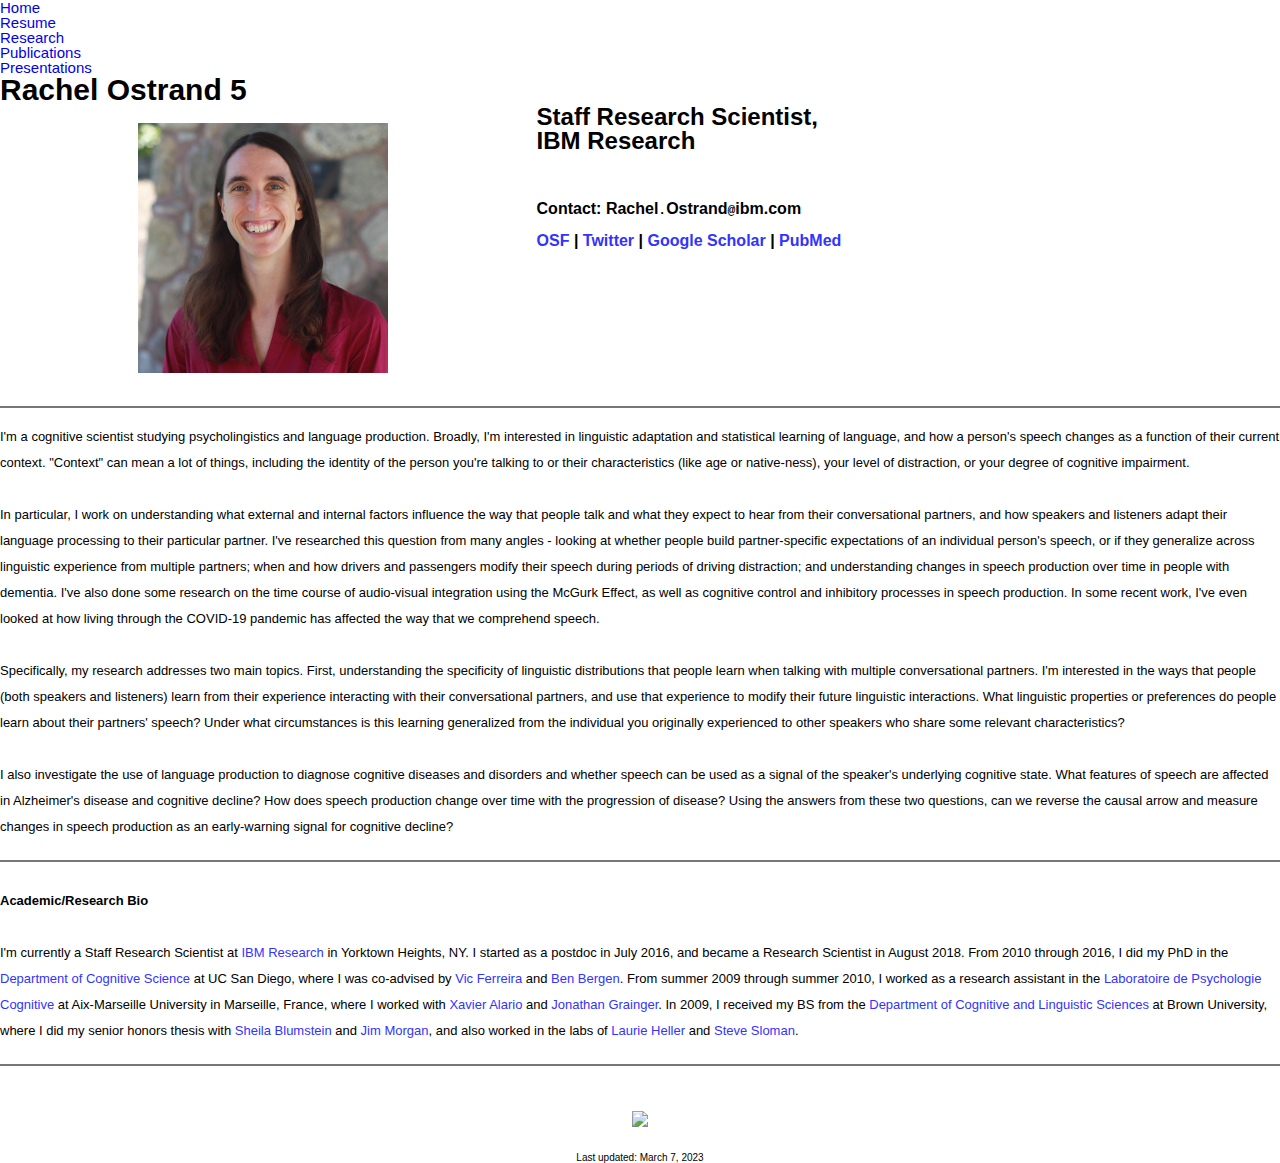
==== index.html @ 6a072cba "Add files via upload" ====
<!DOCTYPE html PUBLIC "-//W3C//DTD XHTML 1.0 Transitional//EN"
    "http://www.w3.org/TR/xhtml1/DTD/xhtml1-transitional.dtd">

<html lang="en" xmlns="http://www.w3.org/1999/xhtml">

  <head>
<meta http-equiv="X-UA-Compatible" content="IE=EmulateIE7"/>

    <title> Rachel Ostrand - Home</title>

    <meta http-equiv="Content-Type" content="text/html; charset=utf-8" />
    <!--[if lt IE 7.]><script defer type="text/javascript" src="/files/theme/pngfix.js"></script><![endif]-->

  <meta name="keywords" content="Rachel Ostrand, ucsd, ibm, ostrand, cognitive science, psycholinguistics, language processing, speech production, language, partner-specific adaptation, speaker adaptation, entrainment, alignment" />

 

<script type='text/javascript'>var STATIC_BASE = 'https://cdn1.weebly.com/';</script><script type='text/javascript' src='https://ajax.googleapis.com/ajax/libs/prototype/1.6.1/prototype.js' ></script>
<script type='text/javascript' src='https://cdn1.weebly.com/weebly/images/common/effects-1.8.2.js' ></script>
<script type='text/javascript' src='https://cdn1.weebly.com/weebly/images/common/weebly.js' ></script>
<script type='text/javascript' src='https://cdn1.weebly.com/weebly/images/common/lightbox202.js?8' ></script>
<script type='text/javascript' src='https://cdn1.weebly.com/weebly/libraries/flyout_menus.js?11'></script>
<script type='text/javascript'>var DISABLE_NAV_MORE=1;function initFlyouts(){initPublishedFlyoutMenus([],'214724062316857364','<span class=\'weebly-nav-handle weebly-nav-more\'><li><a href=\"#\">more...</a></li></span>','')}if (Prototype.Browser.IE) window.onload=initFlyouts; else document.observe('dom:loaded', initFlyouts);</script>


<link rel='stylesheet' href='http://cdn1.weebly.com/weebly/images/common/common.css?6' type='text/css' />
<link rel='stylesheet' type='text/css' href='main_style.css' title='weebly-theme-css' />
<style type='text/css'>
#weebly_page_content_container div.paragraph, #weebly_page_content_container p, #weebly_page_content_container .product-description, .blog-sidebar div.paragraph, .blog-sidebar p{}
#weebly_page_content_container h2, #weebly_page_content_container .product-title, .blog-sidebar h2{}
#weebly_site_title{font-size:38px !important;}
#weebly_page_content_container a:link, .blog-sidebar a:link{color:#3333FF !important;}
#weebly_page_content_container a:visited, .blog-sidebar a:visited{color:#3333FF !important;}
#weebly_page_content_container a:hover, .blog-sidebar a:hover{color:#990000 !important;}
</style>



<script type="text/javascript">

  var _gaq = _gaq || [];
  _gaq.push(['_setAccount', 'UA-27337603-1']);
  _gaq.push(['_trackPageview']);

  (function() {
    var ga = document.createElement('script'); ga.type = 'text/javascript'; ga.async = true;
    ga.src = ('https:' == document.location.protocol ? 'https://ssl' : 'http://www') + '.google-analytics.com/ga.js';
    var s = document.getElementsByTagName('script')[0]; s.parentNode.insertBefore(ga, s);
  })();

</script>


</head>
<body class="weeblypage-index" >



<!--                  navigation                  -->

<ul id="nav"><li id='pg214724062316857364'><a href="/~rostrand/index.html">Home</a></li>

<li id='pg522058838173370173'><a href="/~rostrand/RachelOstrand-Resume.pdf">Resume</a></li>

<li id="active"><a href="/~rostrand/research.html">Research</a></li>

<li><a href="/~rostrand/publications.html">Publications</a></li>

<li id='pg144715486253897019'><a href="/~rostrand/presentations.html">Presentations</a></li>
	
 </ul>



    <!--                  main title                  -->

    <h1 id="title"><span>Rachel Ostrand 5</span></h1>


    <!--                 beginning of actual page            -->


    <div id="wrapper">

      <div class="content">
		<!-- WEEBLY_START_CONTENT -->
<div id='weebly_page_content_container'>
<div >
<div id="278808898429599323-parent" class="weebly-splitpane-2" style="width: 100%;">

<div id="278808898429599323-lhs" class="column" style="width: 41.529%; float: left; overflow: visible; margin: 0; padding: 0;">
<div style="padding-right: 5px;" class="columnlistp">
<div >
<div style="text-align: center;">
<a><img src="Rachel.jpg" style="margin-top: 15px; margin-bottom: 10px; margin-left: 10px; margin-right: 10px; border-width:1px;padding:3px;" alt="Rachel" class="galleryImageBorder" /></a>
<div style="display: block; font-size: 90%; margin-top: -10px; margin-bottom: 10px;">
</div></div></div></div></div>

<div id="278808898429599323-rhs" class="column" style="width: 57.471%; left: 57.471%; float: left; overflow: visible; margin: 0; padding: 0;">
<div style="padding-left: 5px;" class="columnlistp">

<h2 style=" text-align: left; ">

Staff Research Scientist,<br>
IBM Research<br><br><br>

<font size="3">
Contact: Rachel<code>.</code>Ostrand<code>@</code>ibm.com
<br /><br />

<a href=https://osf.io/3zn8h/ target="_blank">OSF</a> | 
<a href=https://twitter.com/rachelostrand target="_blank">Twitter</a> | 
<a href=https://scholar.google.com/citations?hl=en&user=m9UYH2oAAAAJ&view_op=list_works&sortby=pubdate target="_blank">Google Scholar</a> | 
<a href=https://www.ncbi.nlm.nih.gov/myncbi/rachel.ostrand.1/bibliography/public/ target="_blank">PubMed</a>

<br />

</div>
</div>
</div>

<div style="clear: both; visibility: hidden; height: 0px; overflow: hidden;"></div></div>


<!-- GRAY LINE DIVIDER -->
<div ><div style="height: 20px; overflow: hidden; width: 100%;"></div>
<hr style="background-color:#777777; border:0pt none; color:#777777; height:1px; margin:0 auto; text-align: center; width:100%;"></hr>
<div style="height: 0px; overflow: hidden; width: 100%;"></div></div>
<div ><div style="height: 0px; overflow: hidden; width: 100%;"></div>
<hr style="background-color:#777777; border:0pt none; color:#777777; height:1px; margin:0 auto; text-align: center; width:100%;"></hr>
<div style="height: 0px; overflow: hidden; width: 100%;"></div></div>


<br />
<div  class="paragraph editable-text" style=" text-align: left; display: block; ">
<font size="2">
I'm a cognitive scientist studying psycholingistics and language production. Broadly, I'm interested in linguistic adaptation and statistical learning of language, and how a person's speech changes as a function of their current context. "Context" can mean a lot of things, including the identity of the person you're talking to or their characteristics (like age or native-ness), your level of distraction, or your degree of cognitive impairment.
<br /><br />

In particular, I work on understanding what external and internal factors influence the way that people talk and what they expect to hear from their conversational partners, and how speakers and listeners adapt their language processing to their particular partner. I've researched this question from many angles - looking at whether people build partner-specific expectations of an individual person's speech, or if they generalize across linguistic experience from multiple partners; when and how drivers and passengers modify their speech during periods of driving distraction; and understanding changes in speech production over time in people with dementia. I've also done some research on the time course of audio-visual integration using the McGurk Effect, as well as cognitive control and inhibitory processes in speech production. In some recent work, I've even looked at how living through the COVID-19 pandemic has affected the way that we comprehend speech.
<br /><br />

Specifically, my research addresses two main topics. First, understanding the specificity of linguistic distributions that people learn when talking with multiple conversational partners. I'm interested in the ways that people (both speakers and listeners) learn from their experience interacting with their conversational partners, and use that experience to modify their future linguistic interactions. What linguistic properties or preferences do people learn about their partners' speech? Under what circumstances is this learning generalized from the individual you originally experienced to other speakers who share some relevant characteristics?
<br /><br />

I also investigate the use of language production to diagnose cognitive diseases and disorders and whether speech can be used as a signal of the speaker's underlying cognitive state. What features of speech are affected in Alzheimer's disease and cognitive decline? How does speech production change over time with the progression of disease? Using the answers from these two questions, can we reverse the causal arrow and measure changes in speech production as an early-warning signal for cognitive decline?

<!-- GRAY LINE DIVIDER -->
<div ><div style="height: 20px; overflow: hidden; width: 100%;"></div>
<hr style="background-color:#777777; border:0pt none; color:#777777; height:1px; margin:0 auto; text-align: center; width:100%;"></hr>
<div style="height: 0px; overflow: hidden; width: 100%;"></div></div>
<div ><div style="height: 0px; overflow: hidden; width: 100%;"></div>
<hr style="background-color:#777777; border:0pt none; color:#777777; height:1px; margin:0 auto; text-align: center; width:100%;"></hr>
<div style="height: 0px; overflow: hidden; width: 100%;"></div></div>

</br>
<strong>Academic/Research Bio</strong>
</br></br>

I'm currently a Staff Research Scientist at <a href=https://www.research.ibm.com/>IBM Research</a> in Yorktown Heights, NY. I started as a postdoc in July 2016, and became a Research Scientist in August 2018. From 2010 through 2016, I did my PhD in the <a href=http://cogsci.ucsd.edu/>Department of Cognitive Science</a> at UC San Diego, where I was co-advised by <a href=https://psychology.ucsd.edu/people/profiles/vferreira.html>Vic Ferreira</a> and <a href=http://www.cogsci.ucsd.edu/~bkbergen/>Ben Bergen</a>. From summer 2009 through summer 2010, I worked as a research assistant in the <a href=https://lpc.univ-amu.fr/fr/>Laboratoire de Psychologie Cognitive</a> at Aix-Marseille University in Marseille, France, where I worked with <a href=https://lpc.univ-amu.fr/fr/profile/alario-francois-xavier>Xavier Alario</a> and <a href=https://sites.google.com/site/ijonathangrainger/home>Jonathan Grainger</a>. In 2009, I received my BS from the <a href=https://www.brown.edu/academics/cognitive-linguistic-psychological-sciences/>Department of Cognitive and Linguistic Sciences</a> at Brown University, where I did my senior honors thesis with <a href=https://vivo.brown.edu/display/sblumste>Sheila Blumstein</a> and <a href=https://vivo.brown.edu/display/jlmorgan>Jim Morgan</a>, and also worked in the labs of <a href=https://www.cmu.edu/dietrich/psychology/people/core-training-faculty/heller-laurie.html>Laurie Heller</a> and <a href=https://vivo.brown.edu/display/ssloman>Steve Sloman</a>.
</br>

<!-- GRAY LINE DIVIDER -->
<div ><div style="height: 20px; overflow: hidden; width: 100%;"></div>
<hr style="background-color:#777777; border:0pt none; color:#777777; height:1px; margin:0 auto; text-align: center; width:100%;"></hr>
<div style="height: 0px; overflow: hidden; width: 100%;"></div></div>
<div ><div style="height: 0px; overflow: hidden; width: 100%;"></div>
<hr style="background-color:#777777; border:0pt none; color:#777777; height:1px; margin:0 auto; text-align: center; width:100%;"></hr>
<div style="height: 0px; overflow: hidden; width: 100%;"></div></div>

</div>

<!-- 				flag counter			-->
<br />

<CENTER>

<a href="https://s07.flagcounter.com/more/inP" target="_blank"><img src="https://s07.flagcounter.com/count/inP/bg=000000/txt=FFFFFF/border=CCCCCC/columns=3/maxflags=24/viewers=0/labels=1/pageviews=1/"></a>

<br /><br /><br />
<font size="1">
Last updated: March 7, 2023

</CENTER>

</div>
</div>


<!--                  footer                  -->


<div id="footer">
<span><span>

<style type='text/css'> </style>

<script type='text/javascript'>
</script>

<script type='text/javascript'>
</script>
</span></span>
</div></div>
  
<script type="text/javascript">

  var _gaq = _gaq || [];
  _gaq.push(['_setAccount', 'UA-7870337-1']);
  _gaq.push(['_setDomainName', 'none']);
  _gaq.push(['_setAllowLinker', true]);
  _gaq.push(['_trackPageview']);

  (function() {
    var ga = document.createElement('script'); ga.type = 'text/javascript'; ga.async = true;
    ga.src = ('https:' == document.location.protocol ? 'https://ssl' : 'http://www') + '.google-analytics.com/ga.js';
    var s = document.getElementsByTagName('script')[0]; s.parentNode.insertBefore(ga, s);
  })();

</script>
</body>
</html>
---- main_style.css ----
/* Variables
------------------------------------------------------------------
  Define all variables for different theme palettes below.
  You can create as many variables as necessary to differentiate
  palettes, but each variable must be present for all palettes.
------------------------------------------------------------------
{
  Color: [
    {
      value: 'light',
      sample: '#ffffff',
      bg_color: '#ffffff',
      text_color: '#888888',
      accent_color: '#555555',
      border_color: '#e1e1e1',
      button_bg: '#888888',
      button_hover: '#cccccc',
      alt_button_bg: '#333333',
      alt_button_hover: '#555555'
    },
    {
      value: 'dark',
      sample: '#212121',
      bg_color: '#212121',
      text_color: '#b1b1b1',
      accent_color: '#ffffff',
      border_color:'#55555',
      button_bg: '#b1b1b1',
      button_hover: '#cccccc',
      alt_button_bg: '#f1f1f1',
      alt_button_hover: '#ffffff'
    }
  ]
}
------------------------------------------------------------------------------------------------------*/



/* Resets
------------------------------------------------------------------------------------------------------*/

ul, ol, li, h1, h2, h3, h4, h5, h6, pre, form, body, html, p, blockquote, fieldset, input, iframe, img {
	margin: 0;
	padding: 0;
  border:0;
}

a img {
	border: 0;
}

a {
  text-decoration: none;
}

body {
  -webkit-font-smoothing: antialiased;
  -moz-font-smoothing: antialiased;
  -o-font-smoothing: antialiased;
}

input:focus, select:focus, textarea:focus, button:focus {
  outline: none;
}

/* Fonts
------------------------------------------------------------------------------------------------------*/



/* General Structure
------------------------------------------------------------------------------------------------------*/

html {
  height: 100%;
}

body {
  width: 100%;
  background: $bg_color;
}

#wrapper,
#header,
#banner,
#main,
#footer {
  position: relative;
  width: 100%;
  overflow: hidden;
}

.container,
.wsite-footer {
  max-width: 1000px;
  margin: 0 auto;
  padding: 3em 2em;
  box-sizing: border-box;
}

#header .container {
  padding: 0 2em;
}

.wsite-background {
  background: url(images/$Color-background.jpg) center center / cover no-repeat;
}

#footer {
  border-top: 2px solid $border_color;
}

/* Text and type
------------------------------------------------------------------------------------------------------*/

body {
  color: $text_color;
  font: 15px/1 "Lato", sans-serif;
  -webkit-font-smoothing: antialiased;
  -moz-osx-font-smoothing: grayscale;
}

a {
  color: $accent_color;
  -webkit-transition: all 240ms linear;
      -moz-transition: all 240ms linear;
      -o-transition: all 240ms linear;
      -ms-transition: all 240ms linear;
      transition: all 240ms linear;  
}

a:hover {
  color: $text_color;
}

h2 {
  font-size: 1.6em;
  margin: 0 auto .5em;  
}

div.paragraph {
  line-height: 2;
  margin: 0 auto 2em;  
}

#footer h2 {
  font-size: 1.2em;
}

#footer div.paragraph {
  font-size: 0.9em;
}

/* Header
------------------------------------------------------------------------------------------------------*/

#header {
  background: $bg_color;
  text-align: center;
  border-bottom: 1px solid $border_color;
}

.stuck {
  position: fixed !important;
  z-index: 10 !important;
}

.wsite-logo {
  display: block;
  margin: 20px auto 0;
}

.wsite-logo a {
  color: $accent_color;
}

.wsite-logo img {
  max-height: 150px;
}

#wsite-title {
  font-family: "Raleway";
  font-size: 2em;
  font-weight: bold;
}

/* Navigation
------------------------------------------------------------------------------------------------------*/

.wsite-menu-default {
  margin: 0 auto;
}

.wsite-menu-default li {
  list-style: none;
  display: inline-block;
}

.wsite-menu-default a {
  display: block;
  font-size: 15px;
  padding: 20px 10px;
  color: $text_color;
}

.wsite-menu-default a:hover,
.wsite-menu a:hover,
.wsite-menu-default #active a {
  color: $accent_color;
}

#mobile-nav,
#mobile-button {
  display: none;
}

/* Submenus */


#wsite-menus .wsite-menu-wrap {
  padding: 1px 0 0;
}

#wsite-menus .wsite-menu li a {
  padding: 15px 10px;
  background: $bg_color;
  color: $text_color;
  border-color: $border_color;
  font-size: 14px;
}

#wsite-menus .wsite-menu li a:hover {
  background: $bg_color;
  color: $accent_color;
}

#wsite-menus span.wsite-menu-title{
  padding: 0;
}

/* Banner
------------------------------------------------------------------------------------------------------*/

#banner {
  display: table;
  color: #fff;
}

.banner-content {
  display: table-cell;
  vertical-align: middle;
  text-align: center;
}

#banner h2,
#banner p {
  margin: 0 auto;
}

#banner .button-wrap {
  display: inline-block;
}

#banner .wsite-headline {
  font-size: 2.25em;
}

#banner .wsite-headline-paragraph {
  font-size: 1.5em;
}

#banner h2 + p,
#banner h2 + div,
#banner p + div {
  margin-top: 3em;
}

/* Layouts
------------------------------------------------------------------------------------------------------*/

.landing-page #banner {
  height: 35em;
}

.tall-header-page #banner {
  height: 30em;
}

.short-header-page #banner {
  height: 20em;
}

.title-page #banner {
  height: 20em;
}

.splash-page,
.splash-page #wrapper {
  height: 100%;
  overflow: hidden;
}

.splash-page #wrapper {
  display: table;
}

.splash-page #wrapper > div {
  display: table-row;
}

.splash-page #main {
  height: 100%;
  color: #fff;
  text-align: center;
}

.splash-page #main > div {
  display: table-cell;
  vertical-align: middle;
}

.splash-page #main h2 {
  font-size: 3.6em;
  text-align: center;
}

.splash-page #main .paragraph {
  font-size: 1.5em;
  text-align: center;
}

.splash-page #footer {
  display: none !important;
}


/* Storefront
------------------------------------------------------------------------------------------------------*/

/* Category Blocks */

.wsite-com-category-product-image-wrap,
.wsite-com-category-product-featured-image-wrap,
.wsite-com-category-subcategory-image-wrap {
  border: none;
}

.wsite-com-category-subcategory-name-text {
  text-shadow: none;
}

.wsite-com-category-subcategory-name {
  top: 0;
}

.wsite-com-category-subcategory-name-text {
  display: table;
  padding: 0;
  width: 100%;
  height: 100%;
}

.wsite-com-category-subcategory-name-text span {
  display: table-cell;
  vertical-align: middle;
}

.wsite-com-content-with-sidebar .wsite-com-category-subcategory-group {
  display: none;
}

/* Product Page
------------------------------------------------------------------------------------------------------*/

#wsite-com-product-title {
  font-weight: bold;
}

#wsite-com-product-price-area,
#wsite-com-product-options {
  border-color: $border_color;
}

/* Blog Index
------------------------------------------------------------------------------------------------------*/

.blog-sidebar {
  width: 250px;
}

.blog-post .blog-separator {
  border-color: $border_color !important;
  margin: 5px auto 2em !important;
  font-size: 1em;
}

.blog-title .blog-title-link {
  margin-bottom: .5em;
  display: block;
}

/* Content Elements
------------------------------------------------------------------------------------------------------*/


/* Buttons */

.wsite-button,
.wsite-button-inner,
.blog-button,
.blog-button span {
  font-size: 14px;
  background-image: none !important;
  height: auto !important;
  line-height: 1 !important;
  color: $bg_color;
  padding: 0 !important;
  margin: 0 !important;
}

.wsite-button,
.blog-button {
  background: $button_bg;
  padding: 1em 1.5em !important;
}

.wsite-button:hover,
.blog-button:hover {
  background: $button_hover;
}

.wsite-button-large {
  font-size: 16px;
  padding: 1em 2em !important;
}

.wsite-button-highlight {
  background: $alt_button_bg;
  color: $alt_bg_color;
}

.wsite-button:hover {
  background: $alt_button_hover;
}

/* Social Icons */

.wsite-social {
  white-space: normal;
}

.wsite-social-item {
  margin: 0 5px 10px;
  color: $text_color;
}

.wsite-social-item:hover {
  color: $accent_color;
}

/* Form Inputs */

.wsite-form-label {
  display: block;
  font-size: 1em !important;
  padding: 0 0 10px !important;
}

.wsite-form-sublabel {
  margin: 5px 0 -10px;
}

.wsite-form-input-container,
.wsite-form-radio-container {
  margin-bottom: 25px;
}

.wsite-form-input,
.wsite-search-element-input,
select,
#commentPostDiv .field input[type=text],
#commentPostDiv .field textarea {
	color: $text_color;
	background: $bg_color;
	border: 1px solid $border_color;
	padding: 5px !important;
	min-height: 40px !important;
	box-sizing:border-box;
  -webkit-transition: all 240ms linear;
      -moz-transition: all 240ms linear;
      -o-transition: all 240ms linear;
      -ms-transition: all 240ms linear;
      transition: all 240ms linear;  
}

.wsite-form-input:focus,
.wsite-search-element-input:focus,
#commentPostDiv .field input[type=text]:focus,
#commentPostDiv .field textarea:focus {
	border: 1px solid $text_color;
}

.form-field-error .wsite-form-radio-container {
  border: none;
}

.form-field-error .wsite-com-product-option-label > span:before,
.form-field-error .form-radio-container label:before {
  -webkit-box-shadow: 0px 0px 0px 1px red;
  -moz-box-shadow:    0px 0px 0px 1px red;
  box-shadow:         0px 0px 0px 1px red;
}

/* Dropdowns */

select {
  border-radius: 0;
	height: 40px !important;
}

/* Checkboxes and Radio buttons */

.wsite-com-product-option-label {
  margin-bottom: .5em;
}

.wsite-com-product-option-label input,
.form-radio-container input {
  display: none;
}

.wsite-com-product-option-label > span:before,
.form-radio-container label:before {
  content: '';
  display: inline-block;
  width: 12px;
  height: 12px;
  margin-right: 5px;
	background: $border_color;
	border: 4px solid $border_color;
  vertical-align: middle;
  -webkit-transition: all 240ms linear;
      -moz-transition: all 240ms linear;
      -o-transition: all 240ms linear;
      -ms-transition: all 240ms linear;
      transition: all 240ms linear;  
}

.form-radio-container input[type="checkbox"]:checked ~ label:before {
  content: '\002714';
  line-height: .8 !important;
}

.wsite-com-product-option-label input[type="radio"] ~ span:before,
.form-radio-container input[type="radio"] ~ label:before {
  border-radius: 100%;
}

.wsite-com-product-option-label input[type="radio"]:checked ~ span:before,
.form-radio-container input[type="radio"]:checked ~ label:before {
  background: $text_color;
}

/* Gallery Lightbox */

.fancybox-overlay {
  background: $bg_color;
}

.fancybox-skin {
  background: transparent !important;
  color: $text_color;
  webkit-box-shadow: none !important;
    -moz-box-shadow: none !important;
    box-shadow: none !important;
}

.fancybox-close,
.fancybox-next span,
.fancybox-prev span {
  background: none;
  width: auto;
  height: auto;
}

.fancybox-close:before,
.fancybox-next span:before,
.fancybox-prev span:before {
  font-size: 50px;
  line-height: .5;
  color: $accent_color;
}

.fancybox-close:hover:before,
.fancybox-next:hover span:before,
.fancybox-prev:hover span:before {
  color: $accent_color;
}

.fancybox-close:before {  
  font-size: 60px;
  content: '\00D7';
}

.fancybox-prev span:before {
  content: '\3008';
  font-family: arial;
}

.fancybox-next span:before {
  content: '\3009';
  font-family: arial;
}

.fancybox-title {
  color: $text_color;
  font-size: 1em;
}

#fancybox-thumbs ul li a {
  border: none;
}

#fancybox-thumbs ul li.active {
  opacity: 1;
}

/* Mobile & Tablet Displays
------------------------------------------------------------------------------------------------------*/

@media (max-width: 992px) {
  
  /* Text and type
  ---------------------------------------*/

  body {
    font-size: 14px;
  }
  
  /* Header
  ---------------------------------------*/
  
  #header .container {
    display: table;
    width: 100%;
  }
  
  #menu-button,
  .wsite-logo,
  #nav {
    display: table-cell;
    vertical-align: middle;
  }
  
  .wsite-logo {
    width: 100%;
    padding: 10px 0;
  }
  
  .wsite-logo img {
    max-height: 50px;
  }
  
  /* Nav button */
  
  #menu-button span, #menu-button:before, #menu-button:after {
    display: block;
    width: 20px;
    height: 3px;
    background: $text_color;
  }
  
  #menu-button:before, #menu-button:after {
    content: '';
  }
  
  #menu-button span {
    margin: 4px 0;
  }
  
  /* Cart Link Icon */
  
  .wsite-nav-cart a#wsite-nav-cart-a {
    position: relative;
    padding: 3px 0 0;
    font-size: 0 !important;
    overflow: hidden;
  }

  .wsite-nav-cart a span {
    position: relative;
    font-size: 12px;
    font-family: arial, sans-serif;
    display: block;
    padding: 3px 0 7px;
    color: $bg_color;
  	width: 26px;
  }
  
  .wsite-nav-cart a span:before {
    content: '';
    position: absolute;
    top: 1px;
    left: 0;
    display: block;
    width: 18px;
    height: 0;
    border-top: 15px solid $text_color;
    border-left: 4px solid transparent;
    border-right: 4px solid transparent;
    z-index: -1;
  }

  .wsite-nav-cart a span:after, .wsite-nav-cart a:after {
    content: '';
    position: absolute;
    bottom: 0;
    left: 6px;
    width: 4px;
    height: 4px;
    border-radius: 100%;
    display: block;
    background: $text_color;
  }

  .wsite-nav-cart a:after {
    left: auto;
    right: 6px;
  }
  
  /* Mini Cart & Checkout */
  
  #wsite-mini-cart {
    position: fixed !important;
    left: auto !important;
    right: 0 !important;
    top: 50px !important;
    width: 100% !important;
    max-width: 400px;
    border-radius: 0 !important;
    border: 1px solid $border_color !important;
    box-shadow: none !important;
  }
  
  #wsite-mini-cart .wsite-product-list {
    display: block;
    max-height: 275px;
    overflow: auto;
  }

  #wsite-mini-cart .wsite-product-list .wsite-list-image-container {
    margin: 5px !important;
  }

  #wsite-mini-cart .wsite-items-right {
    padding-right: 5px;
  }

  #wsite-mini-cart .wsite-product-list > li {
    display: table;
    width: 100%;
  }

  #wsite-mini-cart:before, #wsite-mini-cart:after {
    display: none !important;
  }
  
  #wsite-mini-cart *,
  #wsite-com-checkout-list {
    font-size: 12px !important;
  }
  
  .wsite-product-image, .wsite-list-image-container,
  #wsite-com-checkout-list .wsite-com-checkout-item-image,
  #wsite-com-checkout-summary-list .wsite-com-checkout-item-image {
    width: 30px !important;
    height: 30px !important;
    padding: 5px !important;
  }
  
  .wsite-com-checkout-item-remove {
    display: block !important;
    margin: 5px auto 0 !important;
    top: auto !important;
    left: auto !important;
  }
  
  .wsite-com-continue-shopping .caret {
    vertical-align: middle;
  }
  
  .wsite-product-list li {
    border: none;
  }
  
  /* Navigation
  ---------------------------------------*/
  
  #nav li:not(.wsite-nav-cart),
  #mobile-input {
    display: none !important;
  }
  
  #mobile-nav {
    display: block;
    background: $bg_color;
  }
    
  #mobile-nav li {
    display: block;
  }
  
  #mobile-nav .wsite-menu-default > li:first-child,
  #mobile-nav .wsite-menu-default > span:first-child {
    margin-top: 1em;
  }

  #mobile-nav .wsite-menu-default > li:last-child,
  #mobile-nav .wsite-menu-default > span:last-child {
    margin-bottom: 1em;
  }

  #mobile-nav a {
    display: block;
    padding: 6px 24px;
  }

  #mobile-nav .wsite-menu-default,
  .submenu > .wsite-menu {
    max-height: 0;
    overflow: hidden;
    -webkit-transition: all 240ms linear;
        -moz-transition: all 240ms linear;
        -o-transition: all 240ms linear;
        -ms-transition: all 240ms linear;
        transition: all 240ms linear;  
  }
  
  #mobile-input:checked ~ .wsite-menu-default,
  .submenu.open > .wsite-menu {
    max-height: 100vh;
  }
  
  
  /* Submenus */
  
  .submenu {
    position: relative;
    display: block !important;
    padding: 5px 0;
  }
  
  .submenu > .wsite-menu {
    background: rgba(200, 200, 200, .1);
  }
  
  .submenu > span, .submenu> span:after {
    position: absolute;
    display: inline-block;
    top: 0;
    right: 0;
    width: 100%;
    padding: 6px 12px;
    box-sizing: border-box;
    text-align: right;
    font-weight: normal;
    z-index: 2;
  }
  
  .submenu > span:after {
    content: '\25be';
    width: 32px;
    z-index: 1;
    -webkit-transition: all 240ms linear;
        -moz-transition: all 240ms linear;
        -o-transition: all 240ms linear;
        -ms-transition: all 240ms linear;
        transition: all 240ms linear;
  }

  .submenu.open {
    max-height: 400px !important;
  }
  
  .submenu.open > span {
    width: 24px;
  }
  
  .submenu.open > span:after {
    top: 2px;
    -moz-transform: rotate(180deg);
    -webkit-transform: rotate(180deg);
    -o-transform: rotate(180deg);
    -ms-transform: rotate(180deg);
    transform: rotate(180deg);
  }
 
  /* Blog Index
  ---------------------------------------*/
  
  #blogTable > tbody > tr > td {
    display: block !important;
    width: 100% !important;
    margin: 0 auto;
    padding: 0 !important;
  }
  .blog-body {
    float: none !important;
  }
  .blog-sidebar .column-blog {
    width: 100%;
    float: none;
    padding-top: 2em;
  }
  .blog-sidebar-separator {
    padding: 0;
  }
}

/* Mobile Displays
------------------------------------------------------------------------------------------------------*/

@media (max-width: 767px) {

  /* General Structure
  ---------------------------------------*/
  .wsite-multicol-col {
    display: block !important;
    width: auto !important;
    max-width: 100% !important;
    margin: 0 auto 1em !important;
  }
  
  /* Banner
  ---------------------------------------*/

  #banner .wsite-headline,
  .splash-page #main h2 {
    font-size: 1.5em;
  }

  #banner .wsite-headline-paragraph,
  .splash-page #main .paragraph {
    font-size: 1em;
  }

  #banner h2 + p,
  #banner h2 + div,
  #banner p + div {
    margin-top: 2em;
  }

  /* Layouts
  ---------------------------------------*/

  .landing-page #banner {
    height: 25em;
  }

  .tall-header-page #banner {
    height: 20em;
  }

  .short-header-page #banner {
    height: 10em;
  }

  .title-page #banner {
    height: 15em;
  }
  

  /* Storefront
  ---------------------------------------*/

  .wsite-com-sidebar, .wsite-com-content-with-sidebar {
    display: block;
    width: 100%;
    margin: 0 auto;
    padding: 0;
    text-align: center;
  }  
  
  .wsite-com-sidebar:before {
    content: 'Categories \25be';
    display: block;
    font-weight: bold;
    font-size: 20px;
    margin: 0 auto 20px;
  }
  
  #wsite-com-hierarchy {
    max-height: 0vh;
    overflow: hidden;
    -webkit-transition: all 600ms linear;
        -moz-transition: all 600ms linear;
        -o-transition: all 600ms linear;
        -ms-transition: all 600ms linear;
        transition: all 600ms linear;  
  }
  
  
  .wsite-com-sidebar:hover #wsite-com-hierarchy {
    max-height: 100vh;
  }
  
  #wsite-com-store .wsite-com-category-subcategory-group .wsite-com-column,
  #wsite-com-store .wsite-com-category-product-featured-group .wsite-com-column,  
  #wsite-com-store .wsite-com-category-product-group .wsite-com-column {
    width: 50% !important;
  }
  
  /* Product Page
  ---------------------------------------*/
  
  #wsite-com-product-images,
  select {
    width: 100% !important;
  }
  
  #wsite-com-product-images,
  #wsite-com-product-images .wsite-com-column {
    float: none !important;
  }
  
  #wsite-com-product-info {
    margin-left: 0 !important;
    margin-top: 25px;
  }
  
  
  /* Checkout Page
  ---------------------------------------*/

  .wsite-com-checkout-payment-column,
  .wsite-com-checkout-summary-column {
    display: block !important;
    width: auto !important;
    max-width: 100% !important;
    margin: 0 auto 1em !important;
  }
  
  #wsite-com-checkout-cart-footer {
    text-align: center;
  }
  
  .wsite-com-continue-shopping {
    display: block;
    margin: 0 auto 5px;
  }
  
  #wsite-com-checkout-cart-footer form {
    float: none !important;
  }
  
  .wsite-com-continue-shopping .caret {
    vertical-align: middle;
  }
  
  #wsite-com-checkout-payment-order {
    margin-left: 0;
  }
  
  
}
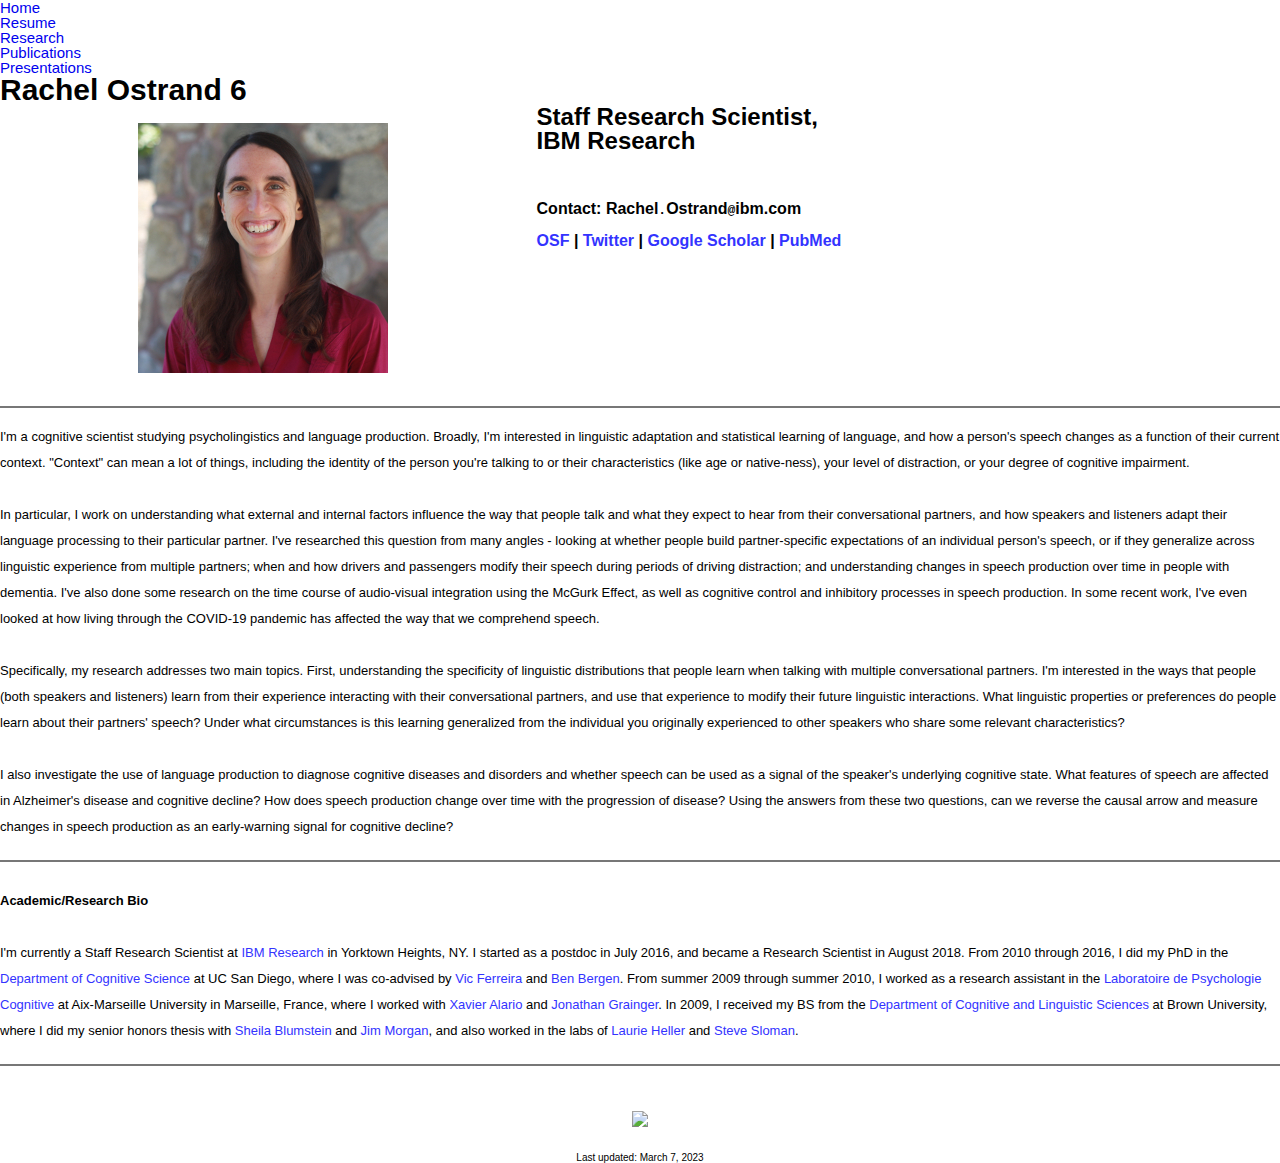
==== commit 4c97edc4: "Add files via upload" ====
--- a/index.html
+++ b/index.html
@@ -23,7 +23,7 @@
 <script type='text/javascript'>var DISABLE_NAV_MORE=1;function initFlyouts(){initPublishedFlyoutMenus([],'214724062316857364','<span class=\'weebly-nav-handle weebly-nav-more\'><li><a href=\"#\">more...</a></li></span>','')}if (Prototype.Browser.IE) window.onload=initFlyouts; else document.observe('dom:loaded', initFlyouts);</script>
 
 
-<link rel='stylesheet' href='http://cdn1.weebly.com/weebly/images/common/common.css?6' type='text/css' />
+<link rel='stylesheet' href='https://cdn1.weebly.com/weebly/images/common/common.css?6' type='text/css' />
 <link rel='stylesheet' type='text/css' href='main_style.css' title='weebly-theme-css' />
 <style type='text/css'>
 #weebly_page_content_container div.paragraph, #weebly_page_content_container p, #weebly_page_content_container .product-description, .blog-sidebar div.paragraph, .blog-sidebar p{}
@@ -74,7 +74,7 @@
 
     <!--                  main title                  -->
 
-    <h1 id="title"><span>Rachel Ostrand 5</span></h1>
+    <h1 id="title"><span>Rachel Ostrand 6</span></h1>
 
 
     <!--                 beginning of actual page            -->
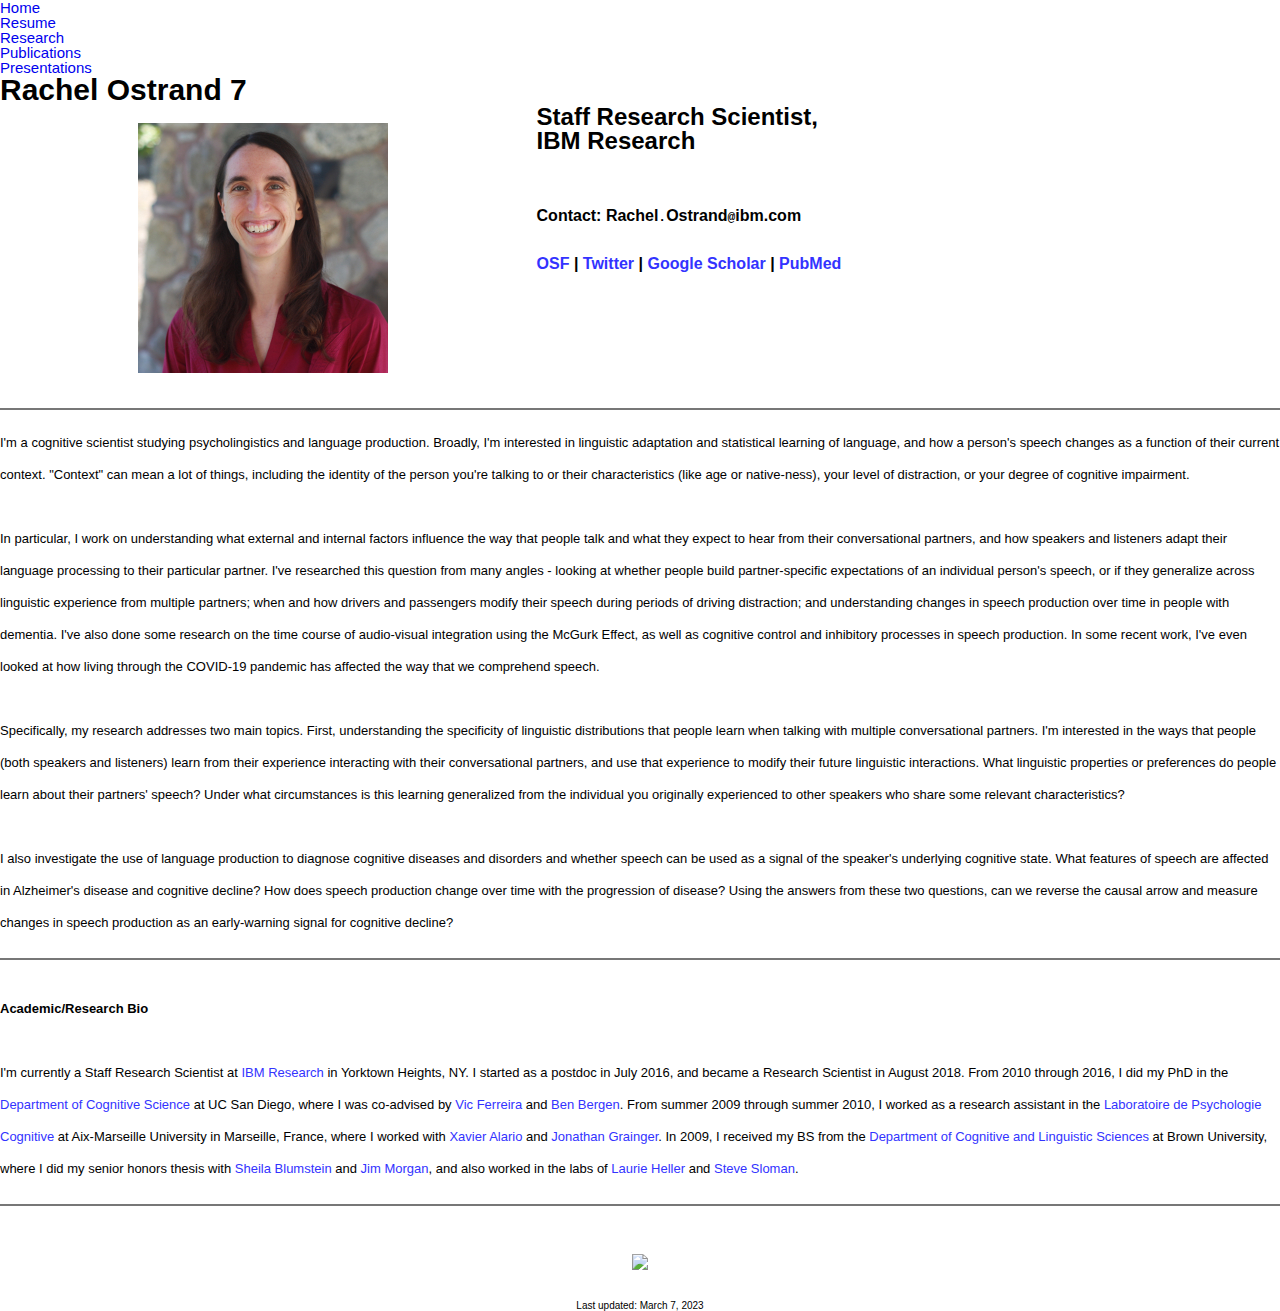
==== commit 5b2e6dcc: "Add files via upload" ====
--- a/index.html
+++ b/index.html
@@ -1,5 +1,4 @@
-<!DOCTYPE html PUBLIC "-//W3C//DTD XHTML 1.0 Transitional//EN"
-    "http://www.w3.org/TR/xhtml1/DTD/xhtml1-transitional.dtd">
+<!DOCTYPE html>
 
 <html lang="en" xmlns="http://www.w3.org/1999/xhtml">
 
@@ -74,7 +73,7 @@
 
     <!--                  main title                  -->
 
-    <h1 id="title"><span>Rachel Ostrand 6</span></h1>
+    <h1 id="title"><span>Rachel Ostrand 7</span></h1>
 
 
     <!--                 beginning of actual page            -->
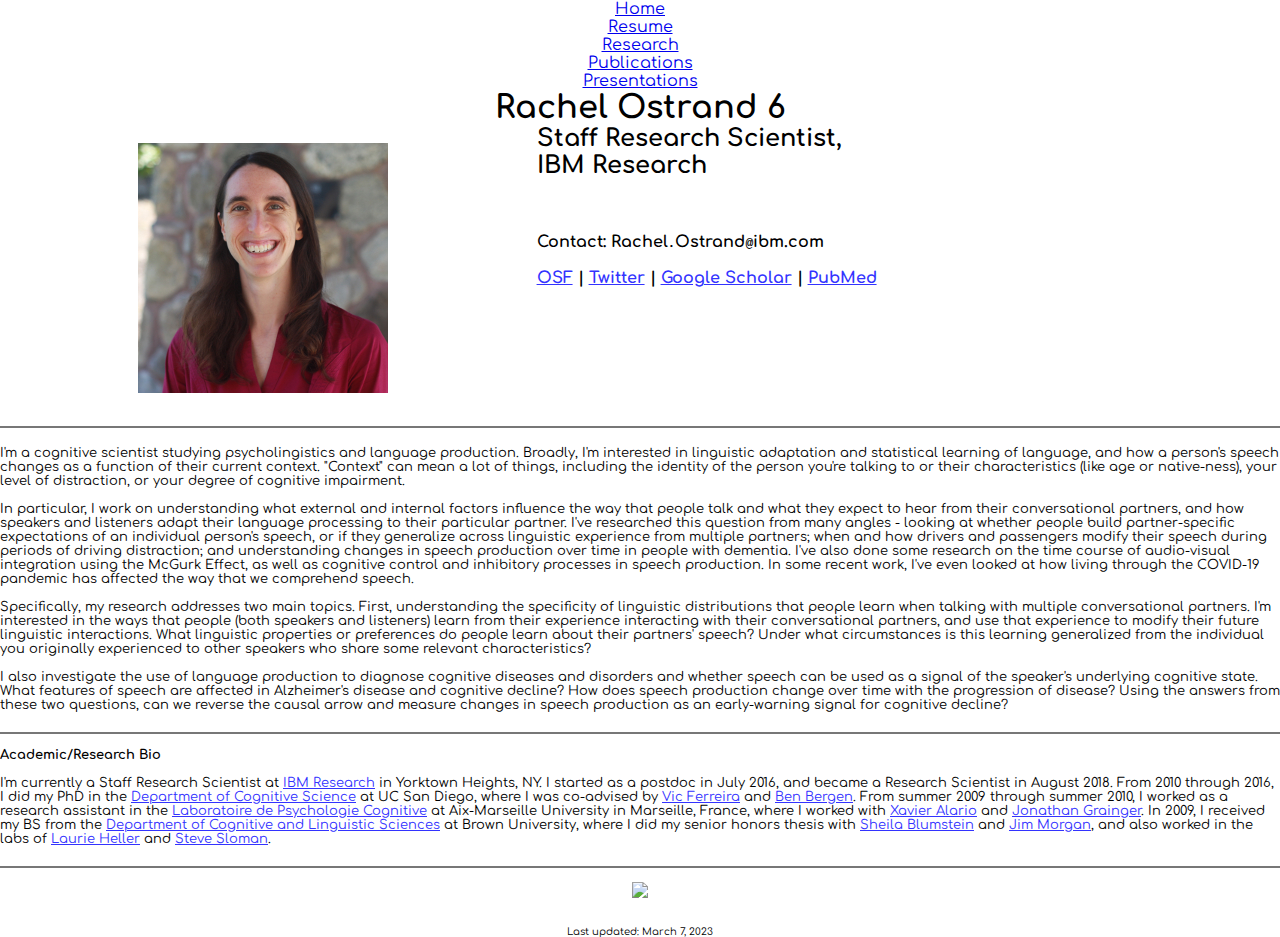
==== commit d3e4354f: "Add files via upload" ====
--- a/index.html
+++ b/index.html
@@ -1,4 +1,5 @@
-<!DOCTYPE html>
+<!DOCTYPE html PUBLIC "-//W3C//DTD XHTML 1.0 Transitional//EN"
+    "http://www.w3.org/TR/xhtml1/DTD/xhtml1-transitional.dtd">
 
 <html lang="en" xmlns="http://www.w3.org/1999/xhtml">
 
@@ -22,8 +23,7 @@
 <script type='text/javascript'>var DISABLE_NAV_MORE=1;function initFlyouts(){initPublishedFlyoutMenus([],'214724062316857364','<span class=\'weebly-nav-handle weebly-nav-more\'><li><a href=\"#\">more...</a></li></span>','')}if (Prototype.Browser.IE) window.onload=initFlyouts; else document.observe('dom:loaded', initFlyouts);</script>
 
 
-<link rel='stylesheet' href='https://cdn1.weebly.com/weebly/images/common/common.css?6' type='text/css' />
-<link rel='stylesheet' type='text/css' href='main_style.css' title='weebly-theme-css' />
+<link rel='stylesheet' type='text/css' href='borrowed.css' title='weebly-theme-css' />
 <style type='text/css'>
 #weebly_page_content_container div.paragraph, #weebly_page_content_container p, #weebly_page_content_container .product-description, .blog-sidebar div.paragraph, .blog-sidebar p{}
 #weebly_page_content_container h2, #weebly_page_content_container .product-title, .blog-sidebar h2{}
@@ -57,15 +57,15 @@
 
 <!--                  navigation                  -->
 
-<ul id="nav"><li id='pg214724062316857364'><a href="/~rostrand/index.html">Home</a></li>
-
-<li id='pg522058838173370173'><a href="/~rostrand/RachelOstrand-Resume.pdf">Resume</a></li>
-
-<li id="active"><a href="/~rostrand/research.html">Research</a></li>
-
-<li><a href="/~rostrand/publications.html">Publications</a></li>
-
-<li id='pg144715486253897019'><a href="/~rostrand/presentations.html">Presentations</a></li>
+<ul id="nav"><li id='pg214724062316857364'><a href="/index.html">Home</a></li>
+
+<li id='pg522058838173370173'><a href="/RachelOstrand-Resume.pdf">Resume</a></li>
+
+<li id="active"><a href="/research.html">Research</a></li>
+
+<li><a href="/publications.html">Publications</a></li>
+
+<li id='pg144715486253897019'><a href="/presentations.html">Presentations</a></li>
 	
  </ul>
 
@@ -73,7 +73,7 @@
 
     <!--                  main title                  -->
 
-    <h1 id="title"><span>Rachel Ostrand 7</span></h1>
+    <h1 id="title"><span>Rachel Ostrand 6</span></h1>
 
 
     <!--                 beginning of actual page            -->
--- a/borrowed.css
+++ b/borrowed.css
@@ -0,0 +1,147 @@
+@import 'https://fonts.googleapis.com/css?family=Comfortaa:400,700|Fredoka+One|Nunito:400,800,900|Poiret+One|Quicksand:400,500,700';
+
+
+html,
+body {
+  font-family: 'comfortaa', sans-serif;
+  text-align: center;
+}
+
+* {
+  margin: 0;
+  padding: 0;
+}
+
+/* Nav bar */
+
+ nav ul {
+  position: fixed;
+  text-align: right;
+  width: 100%;
+  background-color: #Fff;
+  font-family: "comfortaa",sans-serif; 
+  font-size: 1.2em; 
+}
+
+nav ul li {
+  display: inline-block;
+  margin: 30px; 
+}
+
+nav ul li a {
+  color: #000;
+  text-decoration: none;  
+}
+nav ul li a:hover {
+  color: #ababab;
+}
+
+/* about me */
+
+#welcome-section {
+  top: 20;
+  line-height: 1.6;
+  background: #F5F5F5;
+  min-height: 55vh;
+  padding-top: 45vh;
+  text-align: 
+}
+  
+/* the projects section */
+
+.work {
+  padding-top: 60px;
+  margin-top: -60px;
+  padding-bottom: 60px;
+  background-color: #dcdcdc;
+}
+
+.work .work-header {
+  margin-top: 50px;
+  color: #111;
+  font-weight: normal;
+}
+
+.project {
+  text-decoration: none;
+  background-color: #c4c4c4;
+  display: inline-block;
+  overflow: hidden;
+  border: 2px solid #ababab;
+  border-radius: 5px;
+  height: 220px;
+  width: 280px;
+  margin: 40px 100px;
+}
+
+.project-pic {
+  width: 100%;
+  height: 180px;
+  border-bottom: 2px solid #ababab;
+  border-radius: 5px;
+}
+
+.project-title {
+  color: #111;
+  font-weight: bold;
+  padding-top: 6px;
+}
+
+.project-title:hover {
+  color: #939393;
+  
+}
+
+.show-all {
+  color: #111;
+  font-weight: bold;
+  background-color: #c4c4c4;
+  display: block;
+  width: 100px;
+  text-decoration: none;
+  padding: 20px;
+  border: 2px solid #ababab;
+  border-radius: 100px;
+  margin: 0 auto;
+}
+
+.show-all:hover {
+  color: #111;
+  font-size: 15px;
+  font-weight: bold;
+  background-color: #c4c4c4;
+  text-align: center;
+  text-decoration: none;
+  width: 80px;
+  padding: 20px;
+  border: 2px solid #ababab;
+  border-radius: 100px;
+}
+
+/* contact */
+
+.contact {
+  background-color: #ababab;
+  padding: 60px ;
+  line-height: 1.6;
+}
+
+.contact-details {
+  padding: 60px;
+  display: inline-block;
+  
+}
+
+/* mobile section */
+
+@media screen and (max-width: 400px) {
+  nav ul {
+    text-align: center;
+  }
+  nav ul li {
+    margin: 20px;
+  }
+  .project {
+    margin: 40px 0;
+  }
+}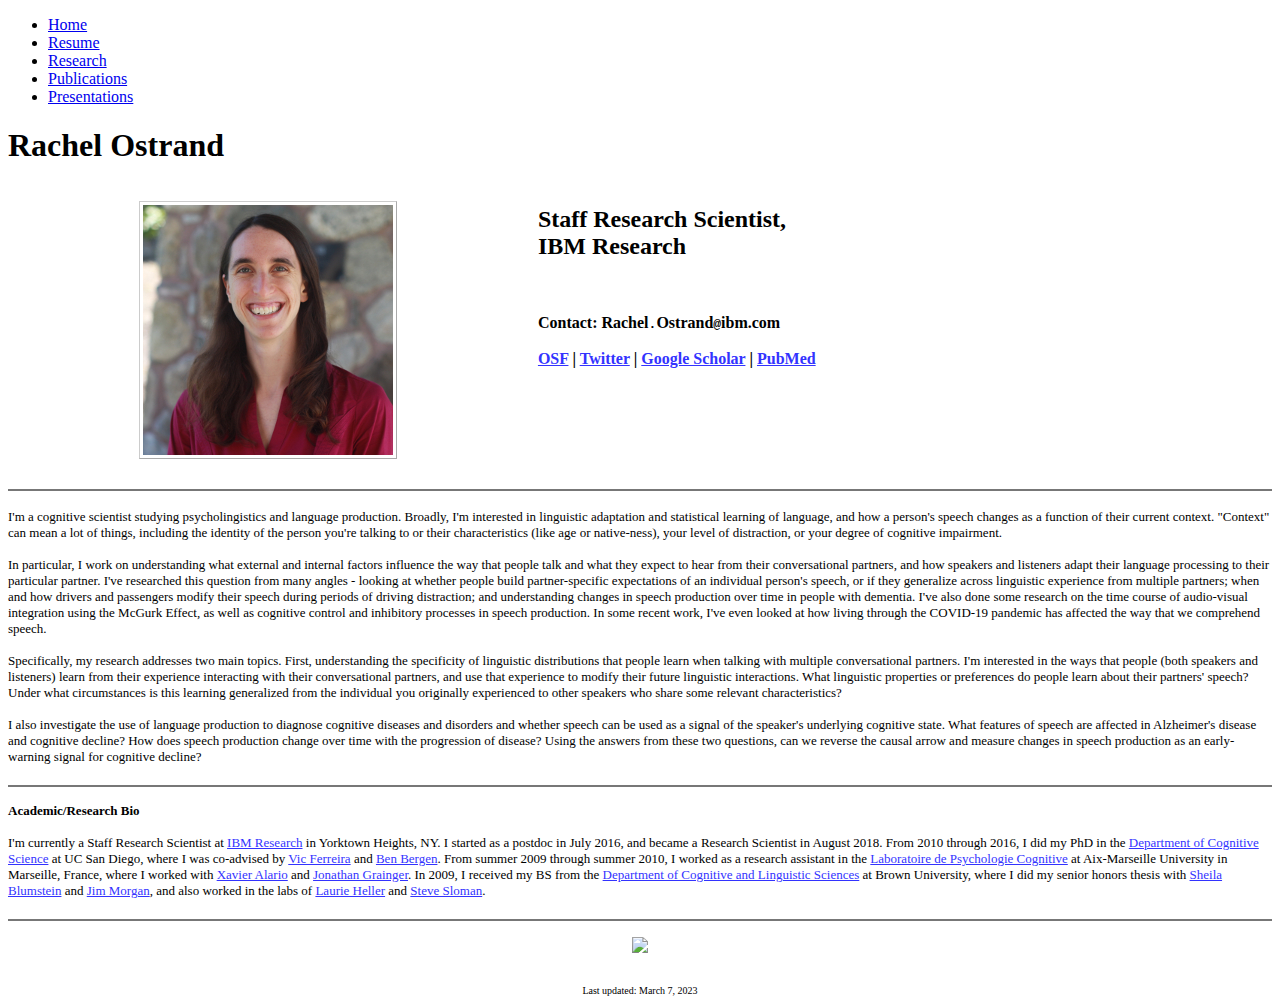
==== commit 2c15cf93: "Add files via upload" ====
--- a/index.html
+++ b/index.html
@@ -23,7 +23,7 @@
 <script type='text/javascript'>var DISABLE_NAV_MORE=1;function initFlyouts(){initPublishedFlyoutMenus([],'214724062316857364','<span class=\'weebly-nav-handle weebly-nav-more\'><li><a href=\"#\">more...</a></li></span>','')}if (Prototype.Browser.IE) window.onload=initFlyouts; else document.observe('dom:loaded', initFlyouts);</script>
 
 
-<link rel='stylesheet' type='text/css' href='borrowed.css' title='weebly-theme-css' />
+<link rel='stylesheet' type='text/css' href='common.css' title='weebly-theme-css' />
 <style type='text/css'>
 #weebly_page_content_container div.paragraph, #weebly_page_content_container p, #weebly_page_content_container .product-description, .blog-sidebar div.paragraph, .blog-sidebar p{}
 #weebly_page_content_container h2, #weebly_page_content_container .product-title, .blog-sidebar h2{}
@@ -73,7 +73,7 @@
 
     <!--                  main title                  -->
 
-    <h1 id="title"><span>Rachel Ostrand 6</span></h1>
+    <h1 id="title"><span>Rachel Ostrand</span></h1>
 
 
     <!--                 beginning of actual page            -->
--- a/common.css
+++ b/common.css
@@ -0,0 +1,928 @@
+/* Fix IE image resizing */
+img{-ms-interpolation-mode:bicubic;}
+
+/**************** Blog Styles ****************/
+
+.blog-body {
+
+}
+
+.blog-sidebar-separator {
+	padding: 0 10px;
+}
+
+#blog-title {
+        padding-top: 10px;
+        font-size:15px;
+        line-height: 20px;
+        font-weight: normal;
+        font-family: 'Lucida Grande',  'Lucida Sans Unicode', Verdana, Sans-Serif;
+}
+
+#blog-title a {
+        text-decoration:none;
+}
+
+#blog-title a:hover {
+        border:none;
+        color:#68f;
+}
+
+#blog-title-link {
+	display: block;
+}
+
+#blog-date {
+	float: left;
+        padding-left: 0px;
+        font-size: 13px;
+}
+
+#blog-content {
+        text-align: justify;
+	clear: both;
+	margin-bottom: 15px;
+}
+
+#blog-content ul {
+        padding: 25px;
+}
+
+#blog-separator {
+	clear: both;
+        border-bottom: 1px solid #ddd;
+        padding-top: 2px;
+        margin-top: 0px;
+        font-size: 2px;
+        height: 2px;
+}
+
+#blog-author {
+        background: #fbfbfb;
+        border-bottom: 1px solid #f9f9f9;
+        padding: 0px 5px 2px 5px;
+        margin: 0px 0 2px 0;
+        float: right;
+}
+
+#blog-comments {
+	float: right;
+	margin: 0 0 0 0;
+}
+
+#blog-comments, .blog-comments-bottom {
+	font-size: 13px;
+}
+
+#blog-post-title {
+	border: 1px solid #ccc; 
+	width: 100%;
+	display: block;
+        padding: 4px 0;
+        font-size:15px;
+        font-weight: normal;
+        font-family: 'Lucida Grande',  'Lucida Sans Unicode', Verdana, Sans-Serif;
+
+}
+
+
+.blog-body .blog-social {
+	position: relative;
+	margin: -5px 0 15px;
+	line-height: 1;
+}
+
+.blog-body .blog-social-item {
+	position: relative;
+	z-index: 1;
+	float: left;
+}
+
+.blog-body .blog-comments-bottom,
+#weebly_page_content_container .blog-comments-bottom,   /* need to do this for mobile */
+#wsite-content .blog-comments-bottom{                                /* need to do this for mobile */
+	margin: -5px 0 40px;
+}
+
+
+.blog-sidebar {
+	width: 215px;
+}
+
+.column-blog {
+	float: right; 
+	width: 200px; 
+	margin: 0; 
+	padding: 0;
+}
+
+/**************** Contact Form Style (old, before advanced form stuff) ****************/
+
+#weeblyform {
+	line-height: 16px;
+}
+#weeblyform textarea {
+	font-family: "Lucida Grande",Tahoma,Arial,sans-serif;
+	padding: 2px;
+	border: 1px solid #abadb3;
+	font-size: 13px;
+	background: #FFF;
+	color: #000;
+	line-height: 1.2em;
+	height: 140px;
+	width: 300px;	
+}
+#weeblyform .formfield {
+	margin: 5px 0px;
+}
+#weeblyform label.field {
+	font-family: "Lucida Grande",Tahoma,Arial,sans-serif;
+	font-size: 13px;
+	display: block;
+	font-weight: bold;
+	padding-bottom: 2px;
+}
+#weeblyform input.text {
+	font-family: "Lucida Grande",Tahoma,Arial,sans-serif;
+	width: 175px;
+	padding: 3px 2px;
+	background: #FFF;
+	border: 1px solid #abadb3;
+	color: #000;
+	font-size: 13px;
+}
+#weeblyform input.button {
+	padding: 1px;
+	margin: 0;
+}
+
+
+/**************** Blog Comment Style  ****************/
+
+#commentArea .blogCommentWrap .blogCommentDate p, #commentArea .blogCommentWrap .blogCommentAuthor p {
+        margin: 0;
+        padding: 0;
+}
+
+#commentArea .blogCommentWrap .blogCommentDate p {
+        padding-bottom: 15px;
+}
+
+#commentArea .blogCommentWrap .blogCommentText p {
+	margin: 0;
+	padding: 0;
+}
+
+.blogCommentAuthor {
+	background: transparent url(/images/old/commenticon.gif) no-repeat scroll center left;
+	padding-left: 15px;
+	float: left;
+	display: block;
+	font-weight: bold;
+}
+
+.blogCommentPro .blogCommentAuthor {
+	background: transparent url(/images/old/commenticon-pro.gif) no-repeat scroll center left;
+}
+
+.blogCommentDate {
+	display: block;
+	text-align: right;
+	float: right;
+	font-style: italic;
+}
+
+.blogCommentText {
+	clear: both;
+	overflow: hidden;
+}
+
+p.blogCommentText {
+	padding: 0px;
+	margin: 0px;
+}
+
+.blogCommentBorder {
+	display: none;
+}
+
+.blogCommentWrap {
+	margin-top: 15px;
+	padding: 5px 10px 15px 10px;
+	border-bottom: 1px dotted #CCCCCC;
+        word-wrap: break-word;
+}
+
+div.blogCommentOwner {
+	margin: -1px 0 15px 0;
+	padding: 10px;
+	border: 1px solid #A7C3D9;
+	background: #E6F0F9;
+}
+
+div.blogCommentOwner p {
+	color: #000;
+}
+
+div.blogCommentOwner p a {
+	color: #EA6420;
+}
+
+#commentPostArea {
+	font-family: arial, verdana, helvetica, sans-serif;
+	font-size: 12px;
+}
+
+/***************** Lightbox styles **********************/
+
+/***** old *****/
+
+#lightbox {
+	background-color: #eee;
+	padding: 10px;
+	border-bottom: 2px solid #666;
+	border-right: 2px solid #666;
+}
+
+#lightbox #lightboxDetails {
+	font-size: 14px;
+	padding-top: 0.4em;
+}
+
+#lightbox #lightboxCaption {
+	float: left;
+}
+
+#lightbox #keyboardMsg {
+	float: right;
+}
+
+#lightbox #keyboardMsg a {
+	text-decoration: none;
+	font-size: 0.8em;
+	color: #555555;
+	font-family: verdana;
+}
+
+#lightbox img {
+	border: none;
+}
+
+#overlay img {
+	border: none;
+}
+
+#overlay {
+	background: #000;
+	opacity: 0.7;
+	filter: alpha(opacity=70);
+}
+
+#lightbox #closeButton {
+	top: 10px;
+	right: 10px;
+	border-left: 5px solid white !important;
+}
+
+
+/***** new *****/
+
+#lightbox2{
+	position: absolute;
+	top: 40px;
+	left: 0;
+	width: 100%;
+	z-index: 100;
+	text-align: center;
+	line-height: 0;
+	}
+
+#lightbox2 a img{ border: none; }
+
+#lightbox2 #outerImageContainer{
+	position: relative;
+	background-color: #fff;
+	width: 250px;
+	height: 250px;
+	margin: 0 auto;
+	}
+
+#lightbox2 #imageContainer{
+	padding: 10px;
+	}
+
+#lightbox2 #loading{
+	position: absolute;
+	top: 40%;
+	left: 0%;
+	height: 25%;
+	width: 100%;
+	text-align: center;
+	line-height: 0;
+	}
+#lightbox2 #hoverNav{
+	position: absolute;
+	top: 0;
+	left: 0;
+	height: 100%;
+	width: 100%;
+	z-index: 10;
+	}
+#lightbox2 #imageContainer>#hoverNav{ left: 0;}
+#lightbox2 #hoverNav a{ outline: none;}
+
+#lightbox2 #prevLink, #lightbox2 #nextLink{
+	width: 49%;
+	height: 100%;
+	background: transparent url(/editor/images/blank.gif) no-repeat; /* Trick IE into showing hover */
+	display: block;
+	}
+#lightbox2 #prevLink { left: 0; float: left;}
+#lightbox2 #nextLink { right: 0; float: right;}
+#lightbox2 #prevLink:hover, #lightbox2 #prevLink:visited:hover { background: url(../../libraries/lightbox202/images/prevlabel.gif) left 15% no-repeat; }
+#lightbox2 #nextLink:hover, #lightbox2 #nextLink:visited:hover { background: url(../../libraries/lightbox202/images/nextlabel.gif) right 15% no-repeat; }
+
+
+#lightbox2 #imageDataContainer{
+	font: 10px Verdana, Helvetica, sans-serif;
+	background-color: #fff;
+	margin: 0 auto;
+	line-height: 1.4em;
+	}
+
+#lightbox2 #imageData{
+	padding:0 10px;
+	}
+#lightbox2 #imageData #imageDetails{ width: 50%; float: left; text-align: left; color: #000 }	
+#lightbox2 #imageData #caption{ font-weight: bold }
+#lightbox2 #imageData #numberDisplay{ display: block; clear: left; padding-bottom: 1.0em;	}
+#lightbox2 #imageData #bottomNavPrev { width: 20px; float: right;  padding-bottom: 0.7em;	}
+#lightbox2 #imageData #bottomNavPrev img { display:block; margin:3px auto 0 auto; }
+#lightbox2 #imageData #bottomNavNext { width: 20px; float: right;  padding-bottom: 0.7em;  }
+#lightbox2 #imageData #bottomNavNext img { display:block; margin:3px auto 0 auto; }			
+#lightbox2 #imageData #bottomNavClose{ width: 66px; float: right;  padding-bottom: 0.7em; margin:0 0 0 10px; }	
+		
+#lightbox2-overlay{
+	position: absolute;
+	top: 0;
+	left: 0;
+	z-index: 90;
+	width: 100%;
+	height: 500px;
+	background-color: #000;
+	filter:alpha(opacity=60);
+	-moz-opacity: 0.6;
+	opacity: 0.6;
+	}
+
+#lightbox2 .clearfix:after {
+	content: "."; 
+	display: block; 
+	height: 0; 
+	clear: both; 
+	visibility: hidden;
+	}
+
+* html>body #lightbox2 .clearfix {
+	display: inline-block; 
+	width: 100%;
+	}
+
+* html #lightbox2 .clearfix {
+	/* Hides from IE-mac \*/
+	height: 1%;
+	/* End hide from IE-mac */
+	}
+	
+	
+	
+
+/*********Fix IE Italics problem***********/
+em {
+	position: relative;
+}
+
+/***********Product Elements*******************/
+.product-block{
+	width: 168px !important;
+	padding: 7px !important;
+	border: 1px solid #CCCCCC !important;	
+}
+
+.product-block-inner{
+	border: 1px solid #CCCCCC !important;
+	width: 164px !important;
+	height: 120px !important;
+	margin: 0px auto 0px auto !important;
+}
+
+.product-block .product-title{
+	font-size: 11px !important;
+	font-weight: bold !important;
+	margin: 0px !important;
+}
+
+.product-block .product-image{
+	width: 164px !important;
+	height: 120px !important;
+	border: none !important;
+}
+
+.product-block-price{
+	float: left !important;
+	min-height: 20px !important;
+}
+
+.product-block .product-price{
+	float: left !important;
+}
+
+.product-block span.product-price {
+	float: none !important;
+}
+
+.product-block .product-button{
+	float: right !important;
+	border: none !important;
+}
+
+.product-large{
+}
+
+.product-large .product-title{
+	font-size: 20px !important;
+	font-weight: bold !important;
+	margin: 0px 0px 5px 0px !important;
+}
+
+.product-large .product-description{
+}
+
+.product-large .product-image{
+	float: left !important;
+	border: none !important;
+	margin: 0px 10px 10px 0px;
+}
+
+.product-large-price{
+	font-weight: bold !important;
+	font-size: 14px !important;
+	margin: 10px 0px !important;
+}
+
+.product-large .product-price{
+	float: left !important;
+}
+
+.product-large span.product-price{
+	float: none !important;
+}
+
+.product-large .product-button{
+	border: none !important;
+}
+
+.product-small{
+}
+
+.product-small .product-title{
+	font-size: 16px !important;
+	font-weight: bold !important;
+	margin: 0px 0px 3px 0px !important;
+}
+
+.product-small .product-description{
+}
+
+.product-small .product-image{
+	float: left !important;
+	border: none !important;
+	margin: 0px 10px 10px 0px !important;
+}
+
+.product-small-price{
+	float: left !important;
+	font-weight: bold !important;
+	font-size: 12px !important;
+	margin: 6px 0px !important;
+}
+
+.product-small .product-price{
+	float: left !important;
+}
+
+.product-small span.product-price{
+	float: none !important;
+}
+
+.product-small .product-button{
+	float: right !important;
+	border: none !important;
+}
+
+.product-long{
+	border: 1px solid #efefef !important;
+	padding: 15px !important;
+	margin-bottom: 15px !important;
+}
+
+.product-long .product-title{
+	font-size: 20px !important;
+	font-weight: bold !important;
+	margin: 0px 0px 20px 0px !important;
+}
+
+.product-long .product-description{
+}
+
+.product-long-detail{
+	float:right !important;
+	background: #efefef !important;
+	width: 155px !important;
+	border: 1px solid #cdcdcd !important;
+	padding: 3px 15px !important;
+	line-height: normal !important;
+	margin-left: 10px !important;
+}
+
+.product-long .product-image{
+	float: left !important;
+	border: none !important;
+	margin: 0px 10px 10px 0px !important;
+}
+
+.product-long-price{
+	font-weight: bold !important;
+	font-size: 16px !important;
+	color: #000000;
+	margin: 10px 0px !important;
+}
+
+.product-long .product-price{
+	float: left;
+}
+
+.product-long span.product-price{
+	float: none !important;
+}
+
+.product-long .product-button{
+	border: none !important;
+}
+
+.paypal-pixel{
+	border: none !important;
+}
+
+.product{
+	margin-bottom: 10px !important;
+}
+
+
+/****************************** flyout menus ******************************/
+
+#weebly-menus .weebly-menu-wrap,
+#wsite-menus .wsite-menu-wrap {
+	z-index: 5000;
+}
+
+#weebly-menus .weebly-menu,
+#wsite-menus .wsite-menu {
+	padding: 0;
+	margin: 0;
+	list-style: none;
+}
+
+#weebly-menus .weebly-menu li,
+#wsite-menus .wsite-menu li {
+	float: left;
+	clear: left;
+	width: 170px;
+	text-align: left;
+}
+
+#weebly-menus .weebly-menu li a,
+#wsite-menus .wsite-menu li a {
+	position: relative;
+	display: block;
+	width: 100%;
+	background: #f9f9f8;
+	border-right: 1px solid #ccc;
+	border-left: 1px solid #ccc;
+	border-bottom: 1px solid #ccc;
+	text-decoration: none;
+	font-size: 13px;
+	font-weight: normal;
+	line-height:1;
+	padding:5px;
+	color: #000;
+}
+
+#weebly-menus .weebly-menu li a:hover,
+#wsite-menus .wsite-menu li a:hover {
+	background: #e3e3e3;
+}
+
+#weebly-menus span.weebly-menu-title,
+#wsite-menus span.wsite-menu-title {
+	display: block;
+	padding: 5px 10px;
+}
+
+#weebly-menus span.weebly-menu-more,
+#wsite-menus span.wsite-menu-more {
+	display: block;
+	position: absolute;
+	right: 5px;
+	top: 0;
+	font-family: Courier;
+	height: 28px;
+	line-height: 28px;
+	padding:5px 0 5px 0;
+}
+
+
+/************************** Image Gallery ****************************/
+
+
+html body .galleryImageBorder,
+html body a .galleryImageBorder {
+	border-style: solid;
+	border-color: #ccc #aaa #aaa #ccc;
+	}
+	
+html body .galleryImageBorderBlack, /* for standalone image options */
+html body a .galleryImageBorderBlack {
+	border-style: solid;
+	border-color: #000;
+	}
+	
+.imageGallery { /* fix for when inside overflow:auto, columns would be incorrect */
+	width: 100%;
+	}
+	
+/* required to make new image galleries work in blogs in IE */
+.blog-body {
+	width: 100%; 
+	}
+#blog-content .imageGallery {
+	width: 101%;
+	}
+	
+	
+
+/************************* Form ********************************/
+.weebly-form-field,
+.wsite-form-field{
+	clear: both;
+}
+
+.weebly-form-field select,
+.wsite-form-field select{
+	height: 25px;
+}
+
+.weebly-form-label,
+.wsite-form-label{
+	font-weight: bold;
+}
+
+.weebly-form-sublabel,
+.wsite-form-sublabel{
+	display: block;
+	padding-bottom: 5px !important;
+	font-size: 11px;
+}
+
+.weebly-form-left,
+.wsite-form-left{
+	float: left;
+}
+
+.weebly-form-right,
+.wsite-form-right{
+	float: right;
+}
+
+.weebly-form-input,
+.wsite-form-input,
+.wsite-input{
+	background: #FFFFFF url(form_input_bg.gif) repeat-x scroll center top;
+	border-color: #7C7C7C #C3C3C3 #DDDDDD;
+	border-style: solid;
+	border-width: 1px;
+	padding: 4px !important;
+}
+
+.formlist{
+	min-height: 100px;
+	margin: 0px !important;
+	padding: 0px !important;
+}
+
+.form-input-error{
+	border-color: red;
+}
+
+.form-not-required{
+	display:none;
+}
+
+.form-required{
+	display: inline;
+	color: red;
+}
+
+.form-radio-container{
+	display: block;
+	margin: 5px 0px 7px 0px !important;
+}
+
+.form-radio-container input{
+	float: left;
+	margin: 0px 5px 0px 0px;
+	border: none !important;
+}
+
+.instructions-container {
+	position: absolute;
+	z-index: 10;
+	width: 185px;
+	background: #FEEFDA;
+	border: 1px solid #F7941C;
+	padding: 10px;
+	cursor: pointer;
+	font-size: 14px;
+	color: #000;
+}
+
+.form-field-error .weebly-form-radio-container,
+.form-field-error .wsite-form-radio-container{
+	border: 1px solid red;
+}
+
+/****** paragraph and picture ******/
+
+.imgPusher {
+	display: block;
+	*width: 1px;
+	*height: 0;
+	overflow: hidden;
+}
+
+/****** new image element bordering *******/
+
+.wsite-image {
+	position: relative;
+}
+
+.wsite-image a {
+	display: inline-block\9; /* only for IE 6/7/8 */
+	max-width: 100%\9;       /* */
+}
+
+body .wsite-image-border-hairline a img,
+body .wsite-image-border-thin a img,
+body .wsite-image-border-medium a img,
+body .wsite-image-border-thick a img {
+	border-width: 1px;
+	border-style: solid;
+	border-color: #ccc #aaa #aaa #ccc;
+}
+
+body .wsite-image-border-black a img {
+	border-color: #000;
+}
+
+.wsite-image-border-none a img {
+	border-width: 0 !important;
+}
+
+.wsite-image-border-hairline {
+	padding-left: 1px !important;
+	padding-right: 1px !important;
+}
+
+.wsite-image-border-hairline img {
+	margin-left: -1px !important;
+	margin-right: -1px !important;
+}
+
+.wsite-image-border-thin {
+	padding-left: 2px !important;
+	padding-right: 2px !important;
+}
+
+.wsite-image-border-thin img {
+	padding: 1px !important;
+	margin-left: -2px !important;
+	margin-right: -2px !important;
+}
+
+.wsite-image-border-medium {
+	padding-left: 4px !important;
+	padding-right: 4px !important;
+}
+
+.wsite-image-border-medium img {
+	padding: 3px !important;
+	margin-left: -4px !important;
+	margin-right: -4px !important;
+}
+
+.wsite-image-border-thick {
+	padding-left: 7px !important;
+	padding-right: 7px !important;
+}
+
+.wsite-image-border-thick img {
+	padding: 6px !important;
+	margin-left: -7px !important;
+	margin-right: -7px !important;
+}
+
+
+#blog-content div a img {
+	max-width: 100%; /* fix for old image elements on blog posts */
+}
+#blog-content .imageGallery div a img,
+#blog-content .wslide div a img {
+	max-width: none; /* but not for images within slideshows or galleries */
+}
+
+
+/****** Logo Areas ***********/
+
+.wsite-logo {
+	display: inline-block;
+	vertical-align: top;
+}
+
+.wsite-logo img,
+.wsite-logo span {
+	vertical-align: top !important;
+}
+
+.wsite-logo table {
+	border-collapse: collapse !important;
+	border-spacing: 0 !important;
+	margin: 0 !important;
+	border: 0 !important;
+}
+
+.wsite-logo td {
+	vertical-align: middle !important;
+}
+
+.wsite-logo td {
+	border: 0 !important;
+	padding: 0 !important;
+}
+
+.wsite-logo a img {
+	border: 0;
+}
+
+.wsite-title-placeholder {
+	padding-right: 60px !important;
+	cursor: default;
+}
+
+
+/****** Horizontal Rule ******/
+
+hr.styled-hr {
+        background-color:#777777; 
+        border:0pt none; 
+        color:#777777; 
+        height:1px; 
+        margin:0 auto; 
+        text-align: center;
+}
+
+
+.wsite-not-footer {
+	text-align: left;
+}
+
+
+
+/* Multicolumn Element
+--------------------------------------------------------------------------------------*/
+
+.wsite-multicol {
+	position: relative;
+    direction: ltr;
+}
+
+.wsite-multicol-table {
+	position: relative;
+	border-collapse: collapse;
+	table-layout: fixed;
+	width: 100%;
+}
+
+.wsite-multicol-col {
+	vertical-align: top;
+	padding: 0;
+}
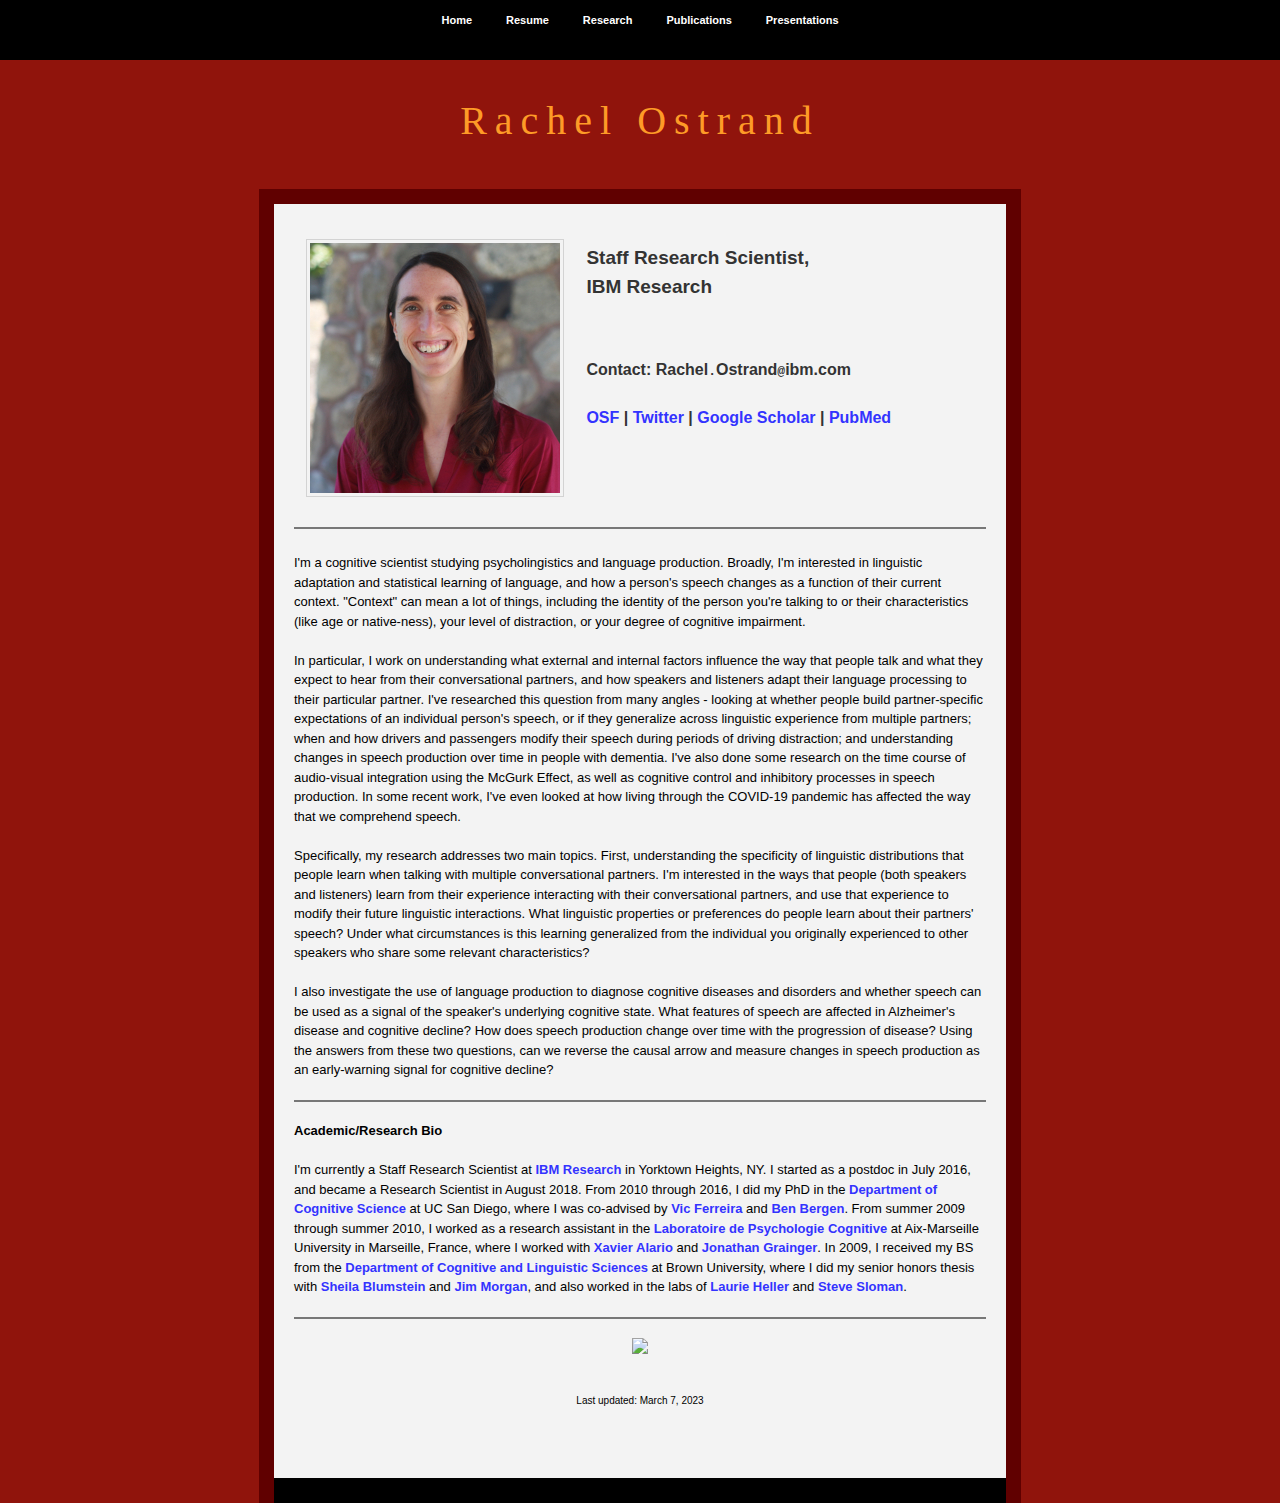
==== commit b6f33036: "Add files via upload" ====
--- a/index.html
+++ b/index.html
@@ -23,7 +23,11 @@
 <script type='text/javascript'>var DISABLE_NAV_MORE=1;function initFlyouts(){initPublishedFlyoutMenus([],'214724062316857364','<span class=\'weebly-nav-handle weebly-nav-more\'><li><a href=\"#\">more...</a></li></span>','')}if (Prototype.Browser.IE) window.onload=initFlyouts; else document.observe('dom:loaded', initFlyouts);</script>
 
 
-<link rel='stylesheet' type='text/css' href='common.css' title='weebly-theme-css' />
+<link rel="stylesheet" type="text/css" href="fancybox.css">
+<link id="wsite-base-style" rel="stylesheet" type="text/css" href="sites.css">
+<link rel="stylesheet" type="text/css" href="main_style.css" title="wsite-theme-css">
+
+
 <style type='text/css'>
 #weebly_page_content_container div.paragraph, #weebly_page_content_container p, #weebly_page_content_container .product-description, .blog-sidebar div.paragraph, .blog-sidebar p{}
 #weebly_page_content_container h2, #weebly_page_content_container .product-title, .blog-sidebar h2{}
--- a/sites.css
+++ b/sites.css
@@ -0,0 +1,9579 @@
+@keyframes spin {
+  0% {
+    transform:rotate(0deg)
+  }
+  100% {
+    transform:rotate(360deg)
+  }
+}
+/*! Reflex v1.5.0 - https://github.com/leejordan/reflex */.grid {
+  display:inline-block;
+  display:-ms-flexbox;
+  display:flex;
+  *display:inline;
+  zoom:1;
+  -ms-flex-wrap:wrap;
+  flex-wrap:wrap;
+  padding:0;
+  margin:0;
+  position:relative;
+  width:100%;
+  max-width:100%;
+  letter-spacing:-0.31em !important;
+  *letter-spacing:normal !important;
+  word-spacing:-0.43em !important;
+  list-style-type:none
+}
+.grid:before,
+.grid:after {
+  letter-spacing:normal;
+  word-spacing:normal;
+  white-space:normal;
+  max-width:100%
+}
+.grid *:before,
+.grid *:after {
+  letter-spacing:normal;
+  word-spacing:normal;
+  white-space:normal
+}
+.grid .grid {
+  -ms-flex:1 1 auto;
+  flex:1 1 auto
+}
+.grid * {
+  box-sizing:border-box
+}
+.grid *:before,
+.grid *:after {
+  box-sizing:border-box
+}
+[class*="grid__col-"] {
+  display:inline-block;
+  display:-ms-flexbox;
+  display:flex;
+  *display:inline;
+  zoom:1;
+  -ms-flex-direction:column;
+  flex-direction:column;
+  letter-spacing:normal;
+  word-spacing:normal;
+  white-space:normal;
+  position:relative;
+  width:100%;
+  vertical-align:top;
+  padding:10px
+}
+.grid__cell {
+  position:relative;
+  display:block;
+  -ms-flex:1 1 auto;
+  flex:1 1 auto
+}
+:-ms-fullscreen .grid__cell,
+:root .grid__cell {
+  width:100%
+}
+.grid__col-12 {
+  width:100%;
+  *width:99.9%
+}
+.grid__col-11 {
+  width:91.66667%;
+  *width:91.56667%
+}
+.grid__col-10 {
+  width:83.33333%;
+  *width:83.23333%
+}
+.grid__col-9 {
+  width:75%;
+  *width:74.9%
+}
+.grid__col-8 {
+  width:66.66667%;
+  *width:66.56667%
+}
+.grid__col-7 {
+  width:58.33333%;
+  *width:58.23333%
+}
+.grid__col-6 {
+  width:50%;
+  *width:49.9%
+}
+.grid__col-5 {
+  width:41.66667%;
+  *width:41.56667%
+}
+.grid__col-4 {
+  width:33.33333%;
+  *width:33.23333%
+}
+.grid__col-3 {
+  width:25%;
+  *width:24.9%
+}
+.grid__col-2 {
+  width:16.66667%;
+  *width:16.56667%
+}
+.grid__col-1 {
+  width:8.33333%;
+  *width:8.23333%
+}
+@media (min-width: 480px) {
+  .grid__col-xs-12 {
+    width:100%;
+    *width:99.9%
+  }
+  .grid__col-xs-11 {
+    width:91.66667%;
+    *width:91.56667%
+  }
+  .grid__col-xs-10 {
+    width:83.33333%;
+    *width:83.23333%
+  }
+  .grid__col-xs-9 {
+    width:75%;
+    *width:74.9%
+  }
+  .grid__col-xs-8 {
+    width:66.66667%;
+    *width:66.56667%
+  }
+  .grid__col-xs-7 {
+    width:58.33333%;
+    *width:58.23333%
+  }
+  .grid__col-xs-6 {
+    width:50%;
+    *width:49.9%
+  }
+  .grid__col-xs-5 {
+    width:41.66667%;
+    *width:41.56667%
+  }
+  .grid__col-xs-4 {
+    width:33.33333%;
+    *width:33.23333%
+  }
+  .grid__col-xs-3 {
+    width:25%;
+    *width:24.9%
+  }
+  .grid__col-xs-2 {
+    width:16.66667%;
+    *width:16.56667%
+  }
+  .grid__col-xs-1 {
+    width:8.33333%;
+    *width:8.23333%
+  }
+}
+@media (min-width: 40em) {
+  .grid__col-sm-12 {
+    width:100%;
+    *width:99.9%
+  }
+  .grid__col-sm-11 {
+    width:91.66667%;
+    *width:91.56667%
+  }
+  .grid__col-sm-10 {
+    width:83.33333%;
+    *width:83.23333%
+  }
+  .grid__col-sm-9 {
+    width:75%;
+    *width:74.9%
+  }
+  .grid__col-sm-8 {
+    width:66.66667%;
+    *width:66.56667%
+  }
+  .grid__col-sm-7 {
+    width:58.33333%;
+    *width:58.23333%
+  }
+  .grid__col-sm-6 {
+    width:50%;
+    *width:49.9%
+  }
+  .grid__col-sm-5 {
+    width:41.66667%;
+    *width:41.56667%
+  }
+  .grid__col-sm-4 {
+    width:33.33333%;
+    *width:33.23333%
+  }
+  .grid__col-sm-3 {
+    width:25%;
+    *width:24.9%
+  }
+  .grid__col-sm-2 {
+    width:16.66667%;
+    *width:16.56667%
+  }
+  .grid__col-sm-1 {
+    width:8.33333%;
+    *width:8.23333%
+  }
+}
+@media (min-width: 64em) {
+  .grid__col-md-12 {
+    width:100%;
+    *width:99.9%
+  }
+  .grid__col-md-11 {
+    width:91.66667%;
+    *width:91.56667%
+  }
+  .grid__col-md-10 {
+    width:83.33333%;
+    *width:83.23333%
+  }
+  .grid__col-md-9 {
+    width:75%;
+    *width:74.9%
+  }
+  .grid__col-md-8 {
+    width:66.66667%;
+    *width:66.56667%
+  }
+  .grid__col-md-7 {
+    width:58.33333%;
+    *width:58.23333%
+  }
+  .grid__col-md-6 {
+    width:50%;
+    *width:49.9%
+  }
+  .grid__col-md-5 {
+    width:41.66667%;
+    *width:41.56667%
+  }
+  .grid__col-md-4 {
+    width:33.33333%;
+    *width:33.23333%
+  }
+  .grid__col-md-3 {
+    width:25%;
+    *width:24.9%
+  }
+  .grid__col-md-2 {
+    width:16.66667%;
+    *width:16.56667%
+  }
+  .grid__col-md-1 {
+    width:8.33333%;
+    *width:8.23333%
+  }
+}
+@media (min-width: 90em) {
+  .grid__col-lg-12 {
+    width:100%;
+    *width:99.9%
+  }
+  .grid__col-lg-11 {
+    width:91.66667%;
+    *width:91.56667%
+  }
+  .grid__col-lg-10 {
+    width:83.33333%;
+    *width:83.23333%
+  }
+  .grid__col-lg-9 {
+    width:75%;
+    *width:74.9%
+  }
+  .grid__col-lg-8 {
+    width:66.66667%;
+    *width:66.56667%
+  }
+  .grid__col-lg-7 {
+    width:58.33333%;
+    *width:58.23333%
+  }
+  .grid__col-lg-6 {
+    width:50%;
+    *width:49.9%
+  }
+  .grid__col-lg-5 {
+    width:41.66667%;
+    *width:41.56667%
+  }
+  .grid__col-lg-4 {
+    width:33.33333%;
+    *width:33.23333%
+  }
+  .grid__col-lg-3 {
+    width:25%;
+    *width:24.9%
+  }
+  .grid__col-lg-2 {
+    width:16.66667%;
+    *width:16.56667%
+  }
+  .grid__col-lg-1 {
+    width:8.33333%;
+    *width:8.23333%
+  }
+}
+@media (min-width: 120em) {
+  .grid__col-xlg-12 {
+    width:100%;
+    *width:99.9%
+  }
+  .grid__col-xlg-11 {
+    width:91.66667%;
+    *width:91.56667%
+  }
+  .grid__col-xlg-10 {
+    width:83.33333%;
+    *width:83.23333%
+  }
+  .grid__col-xlg-9 {
+    width:75%;
+    *width:74.9%
+  }
+  .grid__col-xlg-8 {
+    width:66.66667%;
+    *width:66.56667%
+  }
+  .grid__col-xlg-7 {
+    width:58.33333%;
+    *width:58.23333%
+  }
+  .grid__col-xlg-6 {
+    width:50%;
+    *width:49.9%
+  }
+  .grid__col-xlg-5 {
+    width:41.66667%;
+    *width:41.56667%
+  }
+  .grid__col-xlg-4 {
+    width:33.33333%;
+    *width:33.23333%
+  }
+  .grid__col-xlg-3 {
+    width:25%;
+    *width:24.9%
+  }
+  .grid__col-xlg-2 {
+    width:16.66667%;
+    *width:16.56667%
+  }
+  .grid__col-xlg-1 {
+    width:8.33333%;
+    *width:8.23333%
+  }
+}
+.grid__col-auto {
+  -ms-flex:1 0 auto;
+  flex:1 0 0px;
+  width:auto !important;
+  max-width:100%
+}
+@media (min-width: 480px) {
+  .grid__col-xs-auto {
+    -ms-flex:1 0 auto;
+    flex:1 0 0px;
+    width:auto !important;
+    max-width:100%
+  }
+}
+@media (min-width: 40em) {
+  .grid__col-sm-auto {
+    -ms-flex:1 0 auto;
+    flex:1 0 0px;
+    width:auto !important;
+    max-width:100%
+  }
+}
+@media (min-width: 64em) {
+  .grid__col-md-auto {
+    -ms-flex:1 0 auto;
+    flex:1 0 0px;
+    width:auto !important;
+    max-width:100%
+  }
+}
+@media (min-width: 90em) {
+  .grid__col-lg-auto {
+    -ms-flex:1 0 auto;
+    flex:1 0 0px;
+    width:auto !important;
+    max-width:100%
+  }
+}
+@media (min-width: 120em) {
+  .grid__col-xlg-auto {
+    -ms-flex:1 0 auto;
+    flex:1 0 0px;
+    width:auto !important;
+    max-width:100%
+  }
+}
+.grid--order-12 {
+  -ms-flex-order:12;
+  order:12
+}
+.grid--order-11 {
+  -ms-flex-order:11;
+  order:11
+}
+.grid--order-10 {
+  -ms-flex-order:10;
+  order:10
+}
+.grid--order-9 {
+  -ms-flex-order:9;
+  order:9
+}
+.grid--order-8 {
+  -ms-flex-order:8;
+  order:8
+}
+.grid--order-7 {
+  -ms-flex-order:7;
+  order:7
+}
+.grid--order-6 {
+  -ms-flex-order:6;
+  order:6
+}
+.grid--order-5 {
+  -ms-flex-order:5;
+  order:5
+}
+.grid--order-4 {
+  -ms-flex-order:4;
+  order:4
+}
+.grid--order-3 {
+  -ms-flex-order:3;
+  order:3
+}
+.grid--order-2 {
+  -ms-flex-order:2;
+  order:2
+}
+.grid--order-1 {
+  -ms-flex-order:1;
+  order:1
+}
+.grid--order-0 {
+  -ms-flex-order:0;
+  order:0
+}
+@media only screen and (min-width: 480px) {
+  .grid--order-12-xs {
+    -ms-flex-order:12;
+    order:12
+  }
+  .grid--order-11-xs {
+    -ms-flex-order:11;
+    order:11
+  }
+  .grid--order-10-xs {
+    -ms-flex-order:10;
+    order:10
+  }
+  .grid--order-9-xs {
+    -ms-flex-order:9;
+    order:9
+  }
+  .grid--order-8-xs {
+    -ms-flex-order:8;
+    order:8
+  }
+  .grid--order-7-xs {
+    -ms-flex-order:7;
+    order:7
+  }
+  .grid--order-6-xs {
+    -ms-flex-order:6;
+    order:6
+  }
+  .grid--order-5-xs {
+    -ms-flex-order:5;
+    order:5
+  }
+  .grid--order-4-xs {
+    -ms-flex-order:4;
+    order:4
+  }
+  .grid--order-3-xs {
+    -ms-flex-order:3;
+    order:3
+  }
+  .grid--order-2-xs {
+    -ms-flex-order:2;
+    order:2
+  }
+  .grid--order-1-xs {
+    -ms-flex-order:1;
+    order:1
+  }
+  .grid--order-0-xs {
+    -ms-flex-order:0;
+    order:0
+  }
+}
+@media only screen and (min-width: 40em) {
+  .grid--order-12-sm {
+    -ms-flex-order:12;
+    order:12
+  }
+  .grid--order-11-sm {
+    -ms-flex-order:11;
+    order:11
+  }
+  .grid--order-10-sm {
+    -ms-flex-order:10;
+    order:10
+  }
+  .grid--order-9-sm {
+    -ms-flex-order:9;
+    order:9
+  }
+  .grid--order-8-sm {
+    -ms-flex-order:8;
+    order:8
+  }
+  .grid--order-7-sm {
+    -ms-flex-order:7;
+    order:7
+  }
+  .grid--order-6-sm {
+    -ms-flex-order:6;
+    order:6
+  }
+  .grid--order-5-sm {
+    -ms-flex-order:5;
+    order:5
+  }
+  .grid--order-4-sm {
+    -ms-flex-order:4;
+    order:4
+  }
+  .grid--order-3-sm {
+    -ms-flex-order:3;
+    order:3
+  }
+  .grid--order-2-sm {
+    -ms-flex-order:2;
+    order:2
+  }
+  .grid--order-1-sm {
+    -ms-flex-order:1;
+    order:1
+  }
+  .grid--order-0-sm {
+    -ms-flex-order:0;
+    order:0
+  }
+}
+@media only screen and (min-width: 64em) {
+  .grid--order-12-md {
+    -ms-flex-order:12;
+    order:12
+  }
+  .grid--order-11-md {
+    -ms-flex-order:11;
+    order:11
+  }
+  .grid--order-10-md {
+    -ms-flex-order:10;
+    order:10
+  }
+  .grid--order-9-md {
+    -ms-flex-order:9;
+    order:9
+  }
+  .grid--order-8-md {
+    -ms-flex-order:8;
+    order:8
+  }
+  .grid--order-7-md {
+    -ms-flex-order:7;
+    order:7
+  }
+  .grid--order-6-md {
+    -ms-flex-order:6;
+    order:6
+  }
+  .grid--order-5-md {
+    -ms-flex-order:5;
+    order:5
+  }
+  .grid--order-4-md {
+    -ms-flex-order:4;
+    order:4
+  }
+  .grid--order-3-md {
+    -ms-flex-order:3;
+    order:3
+  }
+  .grid--order-2-md {
+    -ms-flex-order:2;
+    order:2
+  }
+  .grid--order-1-md {
+    -ms-flex-order:1;
+    order:1
+  }
+  .grid--order-0-md {
+    -ms-flex-order:0;
+    order:0
+  }
+}
+@media only screen and (min-width: 90em) {
+  .grid--order-12-lg {
+    -ms-flex-order:12;
+    order:12
+  }
+  .grid--order-11-lg {
+    -ms-flex-order:11;
+    order:11
+  }
+  .grid--order-10-lg {
+    -ms-flex-order:10;
+    order:10
+  }
+  .grid--order-9-lg {
+    -ms-flex-order:9;
+    order:9
+  }
+  .grid--order-8-lg {
+    -ms-flex-order:8;
+    order:8
+  }
+  .grid--order-7-lg {
+    -ms-flex-order:7;
+    order:7
+  }
+  .grid--order-6-lg {
+    -ms-flex-order:6;
+    order:6
+  }
+  .grid--order-5-lg {
+    -ms-flex-order:5;
+    order:5
+  }
+  .grid--order-4-lg {
+    -ms-flex-order:4;
+    order:4
+  }
+  .grid--order-3-lg {
+    -ms-flex-order:3;
+    order:3
+  }
+  .grid--order-2-lg {
+    -ms-flex-order:2;
+    order:2
+  }
+  .grid--order-1-lg {
+    -ms-flex-order:1;
+    order:1
+  }
+  .grid--order-0-lg {
+    -ms-flex-order:0;
+    order:0
+  }
+}
+@media only screen and (min-width: 120em) {
+  .grid--order-12-xlg {
+    -ms-flex-order:12;
+    order:12
+  }
+  .grid--order-11-xlg {
+    -ms-flex-order:11;
+    order:11
+  }
+  .grid--order-10-xlg {
+    -ms-flex-order:10;
+    order:10
+  }
+  .grid--order-9-xlg {
+    -ms-flex-order:9;
+    order:9
+  }
+  .grid--order-8-xlg {
+    -ms-flex-order:8;
+    order:8
+  }
+  .grid--order-7-xlg {
+    -ms-flex-order:7;
+    order:7
+  }
+  .grid--order-6-xlg {
+    -ms-flex-order:6;
+    order:6
+  }
+  .grid--order-5-xlg {
+    -ms-flex-order:5;
+    order:5
+  }
+  .grid--order-4-xlg {
+    -ms-flex-order:4;
+    order:4
+  }
+  .grid--order-3-xlg {
+    -ms-flex-order:3;
+    order:3
+  }
+  .grid--order-2-xlg {
+    -ms-flex-order:2;
+    order:2
+  }
+  .grid--order-1-xlg {
+    -ms-flex-order:1;
+    order:1
+  }
+  .grid--order-0-xlg {
+    -ms-flex-order:0;
+    order:0
+  }
+}
+.grid--bleed [class*="grid__col-"] {
+  padding:0
+}
+.grid--wrap {
+  -ms-flex-wrap:wrap;
+  flex-wrap:wrap
+}
+.grid--no-wrap {
+  -ms-flex-wrap:nowrap;
+  flex-wrap:nowrap
+}
+.grid--wrap-reverse {
+  -ms-flex-wrap:wrap-reverse;
+  flex-wrap:wrap-reverse
+}
+.grid--direction-row {
+  -ms-flex-direction:row;
+  flex-direction:row
+}
+.grid--direction-row-reverse {
+  -ms-flex-direction:row-reverse;
+  flex-direction:row-reverse
+}
+.grid--direction-column {
+  -ms-flex-direction:column;
+  flex-direction:column
+}
+.grid--direction-column-reverse {
+  -ms-flex-direction:column-reverse;
+  flex-direction:column-reverse
+}
+.grid--align-start {
+  -ms-flex-align:start;
+  align-items:flex-start
+}
+.grid--align-end {
+  -ms-flex-align:end;
+  align-items:flex-end
+}
+.grid--align-end [class*="grid__col-"] {
+  vertical-align:bottom
+}
+.grid--align-center {
+  -ms-flex-align:center;
+  align-items:center
+}
+.grid--align-center [class*="grid__col-"] {
+  vertical-align:middle
+}
+.grid--align-baseline {
+  -ms-flex-align:baseline;
+  align-items:baseline
+}
+.grid--align-baseline [class*="grid__col-"] {
+  vertical-align:baseline
+}
+.grid--align-content-start {
+  -ms-flex-line-pack:start;
+  align-content:flex-start
+}
+.grid--align-content-end {
+  -ms-flex-line-pack:end;
+  align-content:flex-end
+}
+.grid--align-content-end [class*="grid__col-"] {
+  vertical-align:bottom
+}
+.grid--align-content-center {
+  -ms-flex-line-pack:center;
+  align-content:center
+}
+.grid--align-content-space-between {
+  -ms-flex-line-pack:space-between;
+  align-content:space-between
+}
+.grid--align-content-space-around {
+  -ms-flex-line-pack:space-around;
+  align-content:space-around
+}
+.grid--align-self-stretch {
+  -ms-flex-item-align:stretch;
+  -ms-grid-row-align:stretch;
+  align-self:stretch
+}
+.grid--align-self-start {
+  -ms-flex-item-align:start;
+  align-self:flex-start
+}
+.grid--align-self-end {
+  -ms-flex-item-align:end;
+  align-self:flex-end;
+  vertical-align:bottom
+}
+.grid--align-self-center {
+  -ms-flex-item-align:center;
+  -ms-grid-row-align:center;
+  align-self:center;
+  vertical-align:middle
+}
+.grid--align-self-baseline {
+  -ms-flex-item-align:baseline;
+  align-self:baseline;
+  vertical-align:baseline
+}
+.grid--justify-start {
+  text-align:left;
+  -ms-flex-pack:start;
+  justify-content:flex-start
+}
+.grid--justify-end {
+  text-align:right;
+  text-align-last:right;
+  -ms-flex-pack:end;
+  justify-content:flex-end
+}
+.grid--justify-end .grid__cell,
+.grid--justify-end [class*="grid__col-"] {
+  text-align:left;
+  text-align:start;
+  text-align:initial;
+  text-align-last:left;
+  text-align-last:start;
+  text-align-last:initial
+}
+.grid--justify-center {
+  text-align:center;
+  text-align-last:center;
+  -ms-flex-pack:center;
+  justify-content:center
+}
+.grid--justify-center .grid__cell,
+.grid--justify-center [class*="grid__col-"] {
+  text-align:left;
+  text-align:start;
+  text-align:initial;
+  text-align-last:left;
+  text-align-last:start;
+  text-align-last:initial
+}
+.grid--justify-space-between {
+  text-align:justify;
+  text-align-last:justify;
+  -ms-flex-pack:justify;
+  justify-content:space-between
+}
+.grid--justify-space-between .grid__cell,
+.grid--justify-space-between [class*="grid__col-"] {
+  text-align:left;
+  text-align:start;
+  text-align:initial;
+  text-align-last:left;
+  text-align-last:start;
+  text-align-last:initial
+}
+.grid--justify-space-around {
+  text-align:justify;
+  text-align-last:justify;
+  -ms-flex-pack:justify;
+  justify-content:space-around
+}
+.grid--justify-space-around .grid__cell,
+.grid--justify-space-around [class*="grid__col-"] {
+  text-align:left;
+  text-align:start;
+  text-align:initial;
+  text-align-last:left;
+  text-align-last:start;
+  text-align-last:initial
+}
+.grid__col--bleed {
+  padding:0
+}
+.grid__col--bleed-x {
+  padding:1em 0
+}
+.grid__col--bleed-y {
+  padding:0 1em
+}
+.grid__col--bg {
+  background-repeat:no-repeat;
+  background-position:center center;
+  background-size:cover;
+  padding-bottom:50%
+}
+.grid__cell--padding-sm {
+  padding:.5em
+}
+.grid__cell--padding-md {
+  padding:1em
+}
+.grid__cell--padding-lg {
+  padding:2em
+}
+.grid__cell-img {
+  display:block;
+  display:-ms-flexbox;
+  display:flex;
+  -ms-flex:0 0 auto;
+  flex:0 0 auto;
+  margin-left:0;
+  margin-right:0;
+  max-width:100%;
+  width:100%;
+  height:auto
+}
+.grid__cell-footer {
+  display:inline-block;
+  display:-ms-flexbox;
+  display:flex;
+  *display:inline;
+  zoom:1;
+  width:100%;
+  margin-top:auto
+}
+@media (max-width: 479px) {
+  .hidden-xxs {
+    display:none !important
+  }
+}
+@media (min-width: 480px) and (max-width: 39em) {
+  .hidden-xs {
+    display:none !important
+  }
+}
+@media (min-width: 40em) and (max-width: 63em) {
+  .hidden-sm {
+    display:none !important
+  }
+}
+@media (min-width: 64em) and (max-width: 89em) {
+  .hidden-md {
+    display:none !important
+  }
+}
+@media (min-width: 90em) {
+  .hidden-lg {
+    display:none !important
+  }
+}
+@font-face {
+  font-family:'ProximaNova';
+  src:url("../../fonts/Proxima-Light/267447_4_0.eot?321123597");
+  src:url("../../fonts/Proxima-Light/267447_4_0.eot?123597#iefix") format("embedded-opentype"),
+  url("../../fonts/Proxima-Light/267447_4_0.woff?123597") format("woff"),
+  url("../../fonts/Proxima-Light/267447_4_0.ttf?123597") format("truetype")
+}
+@font-face {
+  font-family:'ProximaNova';
+  font-weight:bold;
+  src:url("../../fonts/Proxima-Semibold/267447_5_0.eot?123597");
+  src:url("../../fonts/Proxima-Semibold/267447_5_0.eot?#iefix123597") format("embedded-opentype"),
+  url("../../fonts/Proxima-Semibold/267447_5_0.woff?123597") format("woff"),
+  url("../../fonts/Proxima-Semibold/267447_5_0.ttf?123597") format("truetype")
+}
+@font-face {
+  font-family:'ProximaNova-Semibold';
+  src:url("../../fonts/Proxima-Semibold/267447_5_0.eot?123597");
+  src:url("../../fonts/Proxima-Semibold/267447_5_0.eot?#iefix123597") format("embedded-opentype"),
+  url("../../fonts/Proxima-Semibold/267447_5_0.woff?123597") format("woff"),
+  url("../../fonts/Proxima-Semibold/267447_5_0.ttf?123597") format("truetype")
+}
+.video-js-holder {
+  height:100% !important;
+  width:100% !important;
+  position:absolute;
+  top:0px;
+  left:0px;
+  background-color:transparent
+}
+.video-js-holder video {
+  position:absolute;
+  width:100% !important;
+  height:100% !important;
+  background-color:transparent
+}
+.video-js {
+  color:#cccccc
+}
+.video-js .vjs-slider {
+  outline:0;
+  position:relative;
+  cursor:pointer;
+  padding:0;
+  background-image:url(/images/util/videojs/white-bar.png)
+}
+@media only screen and (min--moz-device-pixel-ratio: 2), only screen and (min-device-pixel-ratio: 2), only screen and (min-resolution: 192dpi), only screen and (min-resolution: 2dppx) {
+  .video-js .vjs-slider {
+    background-image:url(/images/util/videojs/@2x/white-bar.png);
+    background-size:1px 6px
+  }
+}
+.video-js .vjs-slider:focus {
+  box-shadow:0 0 2em #ffffff
+}
+.video-js .vjs-slider-handle {
+  position:absolute;
+  left:0px;
+  top:-2px;
+  background:white;
+  border-radius:12px;
+  transition:width 200ms,height 200ms,top 100ms;
+  width:8px;
+  height:8px
+}
+.video-js .vjs-progress-control:hover .vjs-slider-handle,
+.video-js .vjs-volume-control:hover .vjs-slider-handle {
+  width:12px;
+  height:12px;
+  top:-4px
+}
+.video-js .vjs-control-bar {
+  display:none;
+  position:absolute;
+  bottom:0;
+  left:0;
+  right:0;
+  padding-top:20px;
+  height:20px;
+  box-sizing:content-box;
+  background-image:url(/images/util/videojs/gradient.png)
+}
+@media only screen and (min--moz-device-pixel-ratio: 2), only screen and (min-device-pixel-ratio: 2), only screen and (min-resolution: 192dpi), only screen and (min-resolution: 2dppx) {
+  .video-js .vjs-control-bar {
+    background-image:url(/images/util/videojs/@2x/gradient.png);
+    background-size:1px 55px
+  }
+}
+.video-js.vjs-has-started .vjs-control-bar {
+  transition:opacity 100ms,visibility 100ms
+}
+.video-js.vjs-has-started:hover .vjs-control-bar {
+  opacity:1
+}
+.video-js .vjs-control-bar {
+  opacity:1
+}
+.video-js.vjs-has-started.vjs-user-inactive.vjs-playing .vjs-control-bar {
+  display:block;
+  visibility:hidden;
+  opacity:0;
+  transition:opacity 100ms
+}
+.video-js.vjs-controls-disabled .vjs-control-bar {
+  display:none
+}
+.video-js.vjs-using-native-controls .vjs-control-bar {
+  display:none
+}
+@media \0screen {
+  .video-js.vjs-user-inactive.vjs-playing .vjs-control-bar :before {
+    content:""
+  }
+}
+.video-js .vjs-control {
+  outline:none;
+  position:relative;
+  float:left;
+  text-align:center;
+  margin:0;
+  padding:0;
+  height:3.0em;
+  width:4em
+}
+.video-js .vjs-control:before {
+  font-size:1.5em;
+  line-height:2;
+  position:absolute;
+  top:0;
+  left:0;
+  width:100%;
+  height:100%;
+  text-align:center;
+  text-shadow:1px 1px 1px rgba(0,0,0,0.5)
+}
+.video-js .vjs-control:focus:before,
+.video-js .vjs-control:hover:before {
+  text-shadow:0em 0em 1em #ffffff
+}
+.video-js .vjs-control-text {
+  border:0;
+  clip:rect(0 0 0 0);
+  height:1px;
+  margin:-1px;
+  overflow:hidden;
+  padding:0;
+  position:absolute;
+  width:1px
+}
+.video-js .vjs-play-control {
+  width:10px;
+  height:16px;
+  margin-left:15px;
+  margin-top:-5px;
+  cursor:pointer;
+  background-image:url("/sprites/util/videojs-sacae758aa2.png");
+  background-position:0 -195px
+}
+@media only screen and (min--moz-device-pixel-ratio: 2), only screen and (min-device-pixel-ratio: 2), only screen and (min-resolution: 192dpi), only screen and (min-resolution: 2dppx) {
+  .video-js .vjs-play-control {
+    background-image:url("/sprites/util/videojs/@2x-s2aff7e7d9a.png");
+    background-position:0 -385px;
+    background-size:150px auto;
+    background-position:0 -193px
+  }
+}
+.video-js.vjs-playing .vjs-play-control {
+  background-image:url("/sprites/util/videojs-sacae758aa2.png");
+  background-position:0 -179px
+}
+@media only screen and (min--moz-device-pixel-ratio: 2), only screen and (min-device-pixel-ratio: 2), only screen and (min-resolution: 192dpi), only screen and (min-resolution: 2dppx) {
+  .video-js.vjs-playing .vjs-play-control {
+    background-image:url("/sprites/util/videojs/@2x-s2aff7e7d9a.png");
+    background-position:0 -353px;
+    background-size:150px auto;
+    background-position:0 -177px
+  }
+}
+.video-js .vjs-mute-control,
+.video-js .vjs-volume-menu-button {
+  width:19px;
+  height:16px;
+  margin-top:-5px;
+  margin-right:10px;
+  cursor:pointer;
+  float:right;
+  background-image:url(/images/util/videojs/volume-filled.png);
+  background-repeat:no-repeat
+}
+@media only screen and (min--moz-device-pixel-ratio: 2), only screen and (min-device-pixel-ratio: 2), only screen and (min-resolution: 192dpi), only screen and (min-resolution: 2dppx) {
+  .video-js .vjs-mute-control,
+  .video-js .vjs-volume-menu-button {
+    background-image:url(/images/util/videojs/@2x/volume-filled.png);
+    background-size:16px 16px
+  }
+}
+.video-js .vjs-mute-control.vjs-vol-0,
+.video-js .vjs-volume-menu-button.vjs-vol-0 {
+  background-image:url(/images/util/videojs/volume-mute.png)
+}
+@media only screen and (min--moz-device-pixel-ratio: 2), only screen and (min-device-pixel-ratio: 2), only screen and (min-resolution: 192dpi), only screen and (min-resolution: 2dppx) {
+  .video-js .vjs-mute-control.vjs-vol-0,
+  .video-js .vjs-volume-menu-button.vjs-vol-0 {
+    background-image:url(/images/util/videojs/@2x/volume-mute.png);
+    background-size:19px 16px
+  }
+}
+.video-js .vjs-volume-control {
+  width:5em;
+  margin-top:1px;
+  margin-right:25px;
+  float:right
+}
+.video-js .vjs-volume-bar {
+  width:50px;
+  height:2px
+}
+.video-js .vjs-volume-menu-button .vjs-menu-content {
+  height:2.9em
+}
+.video-js .vjs-volume-level {
+  position:absolute;
+  top:0;
+  left:0;
+  height:0.5em;
+  background-image:url(/images/util/videojs/blue-bar.png)
+}
+@media only screen and (min--moz-device-pixel-ratio: 2), only screen and (min-device-pixel-ratio: 2), only screen and (min-resolution: 192dpi), only screen and (min-resolution: 2dppx) {
+  .video-js .vjs-volume-level {
+    background-image:url(/images/util/videojs/@2x/blue-bar.png);
+    background-size:1px 6px
+  }
+}
+.video-js .vjs-volume-handle:before {
+  font-size:0.9em;
+  top:-0.2em;
+  left:-0.2em;
+  width:1em;
+  height:1em
+}
+.video-js .vjs-volume-control:hover .vjs-slider-handle {
+  top:-4px
+}
+.video-js .vjs-volume-menu-button .vjs-menu .vjs-menu-content {
+  width:6em;
+  left:-4em
+}
+.video-js .vjs-download-video {
+  width:18px;
+  height:17px;
+  margin-right:12px;
+  margin-top:-5px;
+  background-image:url("/sprites/util/videojs-sacae758aa2.png");
+  background-position:0 -6px;
+  float:right
+}
+@media only screen and (min--moz-device-pixel-ratio: 2), only screen and (min-device-pixel-ratio: 2), only screen and (min-resolution: 192dpi), only screen and (min-resolution: 2dppx) {
+  .video-js .vjs-download-video {
+    background-image:url("/sprites/util/videojs/@2x-s2aff7e7d9a.png");
+    background-position:0 -8px;
+    background-size:150px auto;
+    background-position:0 -4px
+  }
+}
+.video-js .vjs-progress-control {
+  position:absolute;
+  left:35px;
+  right:178px;
+  width:auto;
+  font-size:0.3em;
+  height:6px;
+  top:23px
+}
+.video-js .vjs-progress-holder {
+  height:6px
+}
+.video-js .vjs-progress-holder .vjs-play-progress,
+.video-js .vjs-progress-holder .vjs-load-progress {
+  position:absolute;
+  display:block;
+  height:100%;
+  margin:0;
+  padding:0;
+  left:0;
+  top:0
+}
+.video-js .vjs-play-progress {
+  background-image:url(/images/util/videojs/blue-bar.png)
+}
+@media only screen and (min--moz-device-pixel-ratio: 2), only screen and (min-device-pixel-ratio: 2), only screen and (min-resolution: 192dpi), only screen and (min-resolution: 2dppx) {
+  .video-js .vjs-play-progress {
+    background-image:url(/images/util/videojs/@2x/blue-bar.png);
+    background-size:1px 6px
+  }
+}
+.video-js .vjs-load-progress {
+  background-image:url(/images/util/videojs/white-bar.png)
+}
+@media only screen and (min--moz-device-pixel-ratio: 2), only screen and (min-device-pixel-ratio: 2), only screen and (min-resolution: 192dpi), only screen and (min-resolution: 2dppx) {
+  .video-js .vjs-load-progress {
+    background-image:url(/images/util/videojs/@2x/white-bar.png);
+    background-size:1px 6px
+  }
+}
+.video-js .vjs-seek-handle {
+  top:-2px
+}
+.video-js .vjs-seek-handle:before {
+  padding-top:0.1em
+}
+.video-js .vjs-time-controls,
+.video-js .vjs-time-divider {
+  display:none
+}
+.video-js .vjs-time-controls {
+  font-size:1em;
+  line-height:3em
+}
+.video-js .vjs-current-time {
+  float:left
+}
+.video-js .vjs-duration {
+  float:left
+}
+.video-js .vjs-remaining-time {
+  display:none;
+  float:left
+}
+.vjs-time-divider {
+  float:left;
+  line-height:3em
+}
+.vjs-current-time-holder {
+  width:58px;
+  height:28px;
+  background-image:url("/sprites/util/videojs-sacae758aa2.png");
+  background-position:0 -431px;
+  margin-top:-31px;
+  margin-left:-21px;
+  visibility:hidden;
+  opacity:0;
+  transition:opacity 200ms,visibility 200ms
+}
+@media only screen and (min--moz-device-pixel-ratio: 2), only screen and (min-device-pixel-ratio: 2), only screen and (min-resolution: 192dpi), only screen and (min-resolution: 2dppx) {
+  .vjs-current-time-holder {
+    background-image:url("/sprites/util/videojs/@2x-s2aff7e7d9a.png");
+    background-position:0 -857px;
+    background-size:150px auto;
+    background-position:0 -429px
+  }
+}
+.vjs-seek-handle:hover .vjs-current-time-holder {
+  visibility:visible;
+  opacity:1
+}
+.vjs-current-time-value {
+  text-align:center;
+  color:white;
+  font-size:13px;
+  padding-top:5px
+}
+.video-js .vjs-fullscreen-control {
+  width:16px;
+  height:16px;
+  margin-top:-5px;
+  margin-right:15px;
+  cursor:pointer;
+  float:right;
+  background-image:url(/images/util/videojs/maximize-icon.png)
+}
+@media only screen and (min--moz-device-pixel-ratio: 2), only screen and (min-device-pixel-ratio: 2), only screen and (min-resolution: 192dpi), only screen and (min-resolution: 2dppx) {
+  .video-js .vjs-fullscreen-control {
+    background-image:url(/images/util/videojs/@2x/maximize-icon.png);
+    background-size:16px 16px
+  }
+}
+.video-js.vjs-fullscreen video {
+  background-color:black
+}
+.video-js.vjs-fullscreen .vjs-fullscreen-control {
+  height:15px;
+  background-image:url(/images/util/videojs/minimize-icon.png)
+}
+@media only screen and (min--moz-device-pixel-ratio: 2), only screen and (min-device-pixel-ratio: 2), only screen and (min-resolution: 192dpi), only screen and (min-resolution: 2dppx) {
+  .video-js.vjs-fullscreen .vjs-fullscreen-control {
+    background-image:url(/images/util/videojs/@2x/minimize-icon.png);
+    background-size:16px 15px
+  }
+}
+.video-js .vjs-big-play-button {
+  position:absolute;
+  top:0px;
+  left:0px;
+  width:100%;
+  height:100%;
+  cursor:pointer;
+  background-repeat:no-repeat;
+  background-position:center;
+  opacity:.7;
+  background-image:url(/images/util/videojs/play-icon.png)
+}
+@media only screen and (min--moz-device-pixel-ratio: 2), only screen and (min-device-pixel-ratio: 2), only screen and (min-resolution: 192dpi), only screen and (min-resolution: 2dppx) {
+  .video-js .vjs-big-play-button {
+    background-image:url(/images/util/videojs/@2x/play-icon.png);
+    background-size:70px 70px
+  }
+}
+.video-js .vjs-big-play-button.video-error {
+  background-color:#2e3235;
+  background-image:url(/images/util/videojs/sad-face.png)
+}
+@media only screen and (min--moz-device-pixel-ratio: 2), only screen and (min-device-pixel-ratio: 2), only screen and (min-resolution: 192dpi), only screen and (min-resolution: 2dppx) {
+  .video-js .vjs-big-play-button.video-error {
+    background-image:url(/images/util/videojs/@2x/sad-face.png);
+    background-size:150px 150px
+  }
+}
+.video-js .vjs-big-play-button:hover {
+  opacity:1
+}
+.video-js.vjs-controls-disabled .vjs-big-play-button {
+  display:none
+}
+.video-js.vjs-has-started .vjs-big-play-button {
+  display:none
+}
+.video-js.vjs-using-native-controls .vjs-big-play-button {
+  display:none
+}
+.vjs-loading-spinner {
+  display:none;
+  position:absolute;
+  top:0px;
+  left:0px;
+  width:100%;
+  height:100%;
+  background-repeat:no-repeat;
+  background-position:center;
+  opacity:.7;
+  background-image:url(/images/util/videojs/loading-icon.png);
+  animation-name:spin;
+  animation-duration:2s;
+  animation-iteration-count:infinite;
+  animation-timing-function:linear
+}
+@media only screen and (min--moz-device-pixel-ratio: 2), only screen and (min-device-pixel-ratio: 2), only screen and (min-resolution: 192dpi), only screen and (min-resolution: 2dppx) {
+  .vjs-loading-spinner {
+    background-image:url(/images/util/videojs/@2x/loading-icon.png);
+    background-size:70px 70px
+  }
+}
+@keyframes spin {
+  0% {
+    transform:rotate(0deg)
+  }
+  100% {
+    transform:rotate(359deg)
+  }
+}
+.video-js .vjs-menu-button {
+  float:right;
+  cursor:pointer
+}
+.video-js .vjs-menu {
+  display:none;
+  position:absolute;
+  bottom:0;
+  left:0em;
+  width:0em;
+  height:0em;
+  margin-bottom:3em;
+  border-left:2em solid transparent;
+  border-right:2em solid transparent;
+  border-top:1.55em solid #000000;
+  border-top-color:rgba(7,40,50,0.5)
+}
+.video-js .vjs-menu-button .vjs-menu .vjs-menu-content {
+  display:block;
+  padding:0;
+  margin:0;
+  position:absolute;
+  width:10em;
+  bottom:1.5em;
+  max-height:15em;
+  overflow:auto;
+  left:-5em;
+  background-color:#07141e;
+  background-color:rgba(7,20,30,0.7);
+  box-shadow:-0.2em -0.2em 0.3em rgba(255,255,255,0.2)
+}
+.video-js .vjs-menu-button:hover .vjs-menu {
+  display:block
+}
+.video-js .vjs-menu-button ul li {
+  list-style:none;
+  margin:0;
+  padding:0.3em 0 0.3em 0;
+  line-height:1.4em;
+  font-size:1.2em;
+  text-align:center;
+  text-transform:lowercase
+}
+.video-js .vjs-menu-button ul li.vjs-selected {
+  background-color:#000
+}
+.video-js .vjs-menu-button ul li:focus,
+.video-js .vjs-menu-button ul li:hover,
+.video-js .vjs-menu-button ul li.vjs-selected:focus,
+.video-js .vjs-menu-button ul li.vjs-selected:hover {
+  outline:0;
+  color:#111;
+  background-color:#ffffff;
+  background-color:rgba(255,255,255,0.75);
+  box-shadow:0 0 1em #ffffff
+}
+.video-js .vjs-menu-button ul li.vjs-menu-title {
+  text-align:center;
+  text-transform:uppercase;
+  font-size:1em;
+  line-height:2em;
+  padding:0;
+  margin:0 0 0.3em 0;
+  font-weight:bold;
+  cursor:default
+}
+.video-js .vjs-subtitles-button:before {
+  content:"\e00c"
+}
+.video-js .vjs-captions-button:before {
+  content:"\e008"
+}
+.video-js .vjs-captions-button:focus .vjs-control-content:before,
+.video-js .vjs-captions-button:hover .vjs-control-content:before {
+  box-shadow:0 0 1em #ffffff
+}
+.video-js {
+  width:100% !important;
+  height:100% !important;
+  position:relative;
+  padding:0;
+  font-size:10px;
+  vertical-align:middle;
+  font-weight:normal;
+  font-style:normal;
+  font-family:'ProximaNova', 'Open Sans', sans-serif;
+  -webkit-user-select:none;
+  -ms-user-select:none;
+  user-select:none
+}
+.video-js .vjs-tech {
+  position:absolute;
+  top:0;
+  left:0;
+  width:100%;
+  height:100%
+}
+.video-js:-moz-full-screen {
+  position:absolute
+}
+body.vjs-full-window {
+  padding:0;
+  margin:0;
+  height:100%;
+  overflow-y:auto
+}
+.video-js.vjs-fullscreen {
+  position:fixed;
+  overflow:hidden;
+  z-index:1000;
+  left:0;
+  top:0;
+  bottom:0;
+  right:0;
+  width:100% !important;
+  height:100% !important;
+  _position:absolute
+}
+.video-js:-webkit-full-screen {
+  width:100% !important;
+  height:100% !important
+}
+.video-js.vjs-fullscreen.vjs-user-inactive {
+  cursor:none
+}
+.vjs-poster {
+  background-repeat:no-repeat;
+  background-position:50% 50%;
+  background-size:contain;
+  cursor:pointer;
+  height:100%;
+  margin:0;
+  padding:0;
+  position:relative;
+  width:100%;
+  text-align:center
+}
+.vjs-poster img {
+  max-width:100%;
+  max-height:100%;
+  display:none
+}
+.video-js.vjs-using-native-controls .vjs-poster {
+  display:none
+}
+.video-js .vjs-text-track-display {
+  text-align:center;
+  position:absolute;
+  bottom:4em;
+  left:1em;
+  right:1em
+}
+.video-js .vjs-text-track {
+  display:none;
+  font-size:1.4em;
+  text-align:center;
+  margin-bottom:0.1em;
+  background-color:#000000;
+  background-color:rgba(0,0,0,0.5)
+}
+.video-js .vjs-subtitles {
+  color:#fff
+}
+.video-js .vjs-captions {
+  color:#fc6
+}
+.vjs-tt-cue {
+  display:block
+}
+.video-js .vjs-hidden {
+  display:none
+}
+.vjs-lock-showing {
+  display:block !important;
+  opacity:1;
+  visibility:visible
+}
+img {
+  -ms-interpolation-mode:bicubic
+}
+.wsite-placeholder {
+  color:#a9a9a9
+}
+::-webkit-input-placeholder {
+  color:#a9a9a9
+}
+:-ms-input-laceholder {
+  color:#a9a9a9
+}
+::-moz-placeholder {
+  color:#a9a9a9
+}
+:-moz-placeholder {
+  color:#a9a9a9
+}
+.wsite-button {
+  display:inline-block;
+  padding:0 15px 0 0;
+  background:url(/images/common/buttons/small_grey.png) no-repeat 100% -100px;
+  text-decoration:none !important;
+  font-weight:normal !important;
+  font-size:14px !important;
+  color:#222 !important;
+  cursor:pointer
+}
+.wsite-button-inner {
+  float:left;
+  background:url(/images/common/buttons/small_grey.png) no-repeat 0 -1px;
+  padding:0 5px 0 20px;
+  height:32px;
+  line-height:32px;
+  white-space:nowrap
+}
+.wsite-button:hover {
+  background-position:100% -133px
+}
+.wsite-button:hover .wsite-button-inner {
+  background-position:0 -34px
+}
+.wsite-button:active {
+  background-position:100% -166px
+}
+.wsite-button:active .wsite-button-inner {
+  background-position:0 -67px
+}
+.wsite-button-highlight,
+.wsite-button-highlight .wsite-button-inner {
+  background-image:url(/images/common/buttons/small_blue.png)
+}
+.wsite-button-highlight {
+  color:#fff !important
+}
+.wsite-button-large {
+  font-size:18px !important;
+  background:url(/images/old/button/large_grey.png) no-repeat 100% -130px
+}
+.wsite-button-large .wsite-button-inner {
+  height:42px;
+  line-height:42px;
+  padding:0 10px 0 25px;
+  background:url(/images/old/button/large_grey.png) no-repeat 0 -1px
+}
+.wsite-button-large:hover {
+  background-position:100% -173px
+}
+.wsite-button-large:hover .wsite-button-inner {
+  background-position:0 -44px
+}
+.wsite-button-large:active {
+  background-position:100% -216px
+}
+.wsite-button-large:active .wsite-button-inner {
+  background-position:0 -87px
+}
+.wsite-button-large.wsite-button-highlight,
+.wsite-button-large.wsite-button-highlight .wsite-button-inner {
+  background-image:url(/images/common/buttons/large_blue.png)
+}
+button.wsite-button::-moz-focus-inner {
+  border:0;
+  padding:0
+}
+.wsite-search {
+  position:relative;
+  display:inline-block;
+  white-space:nowrap
+}
+.wsite-search-input {
+  display:inline-block;
+  vertical-align:top;
+  height:16px;
+  border-right-width:0
+}
+.wsite-search-input:focus {
+  outline:none
+}
+.wsite-search-button {
+  display:inline-block;
+  vertical-align:top;
+  width:34px;
+  height:26px;
+  background:url(/images/common/search-light.png) no-repeat;
+  cursor:pointer
+}
+.wsite-search-element-align-center .wsite-search-element {
+  margin:auto
+}
+.wsite-search-element-align-right {
+  overflow:hidden
+}
+.wsite-search-element-align-right .wsite-search-element {
+  float:right
+}
+.wsite-search-element {
+  position:relative;
+  width:100%;
+  max-width:300px;
+  *overflow:hidden
+}
+.wsite-search-element-input {
+  width:100%;
+  box-sizing:border-box;
+  padding:5px;
+  font-size:15px
+}
+.wsite-search-element-submit {
+  background:url(/images/common/search-light.png) left;
+  width:13px;
+  height:13px;
+  position:absolute;
+  top:50%;
+  margin-top:-7px;
+  right:8px;
+  cursor:pointer
+}
+.wsite-search-element-submit:hover {
+  background-position:center
+}
+.wsite-search-element-submit:active {
+  background-position:right
+}
+.wsite-social {
+  position:relative;
+  display:inline-block;
+  white-space:nowrap
+}
+.wsite-social-item.hidden {
+  display:none
+}
+.wsite-social-item {
+  display:inline-block;
+  vertical-align:top;
+  margin:0 1px;
+  width:24px;
+  height:24px;
+  background:url(/images/common/social_icons.png) no-repeat
+}
+.wsite-social-facebook {
+  background-position:0 0
+}
+.wsite-social-twitter {
+  background-position:-24px 0
+}
+.wsite-social-linkedin {
+  background-position:-48px 0
+}
+.wsite-social-rss {
+  background-position:-72px 0
+}
+.wsite-social-mail {
+  background-position:-96px 0
+}
+.wsite-social-plus {
+  background-position:-120px 0
+}
+.wsite-social-yahoo {
+  background-position:-144px 0
+}
+.wsite-social-youtube {
+  background-position:-168px 0
+}
+.wsite-social-vimeo {
+  background-position:-192px 0
+}
+.wsite-social-pinterest {
+  background-position:-216px 0
+}
+.wsite-social-flickr {
+  background-position:-240px 0
+}
+.blog-body {
+  float:left
+}
+.blog-sidebar-separator {
+  padding:0 10px
+}
+.blog-post {
+  position:relative;
+  zoom:1
+}
+.blog-post .blog-header {
+  width:100%;
+  overflow:hidden
+}
+.blog-post .blog-header,
+.blog-post .blog-header h2.blog-title,
+.blog-post .blog-header div a {
+  padding:0 !important;
+  margin:0 !important;
+  border:none !important;
+  line-height:1.5 !important
+}
+.blog-post .blog-header div a {
+  display:block;
+  text-decoration:none
+}
+.blog-post .blog-header div a:hover {
+  border:none;
+  color:#68f
+}
+.blog-post a.blog-header-link {
+  display:block
+}
+.blog-post .blog-date {
+  float:left;
+  margin:0 !important;
+  padding:0 !important;
+  line-height:1
+}
+.blog-post .blog-date .date-text {
+  cursor:pointer;
+  float:left;
+  margin:0 8px 0 0;
+  padding:0 0 4px 0
+}
+.blog-post .blog-content {
+  text-align:justify;
+  clear:both;
+  margin-bottom:15px
+}
+.blog-post .blog-read-more {
+  text-align:right
+}
+.blog-post .blog-separator {
+  clear:both;
+  border-bottom:1px solid #ddd;
+  padding-top:2px;
+  margin-top:0px;
+  margin-bottom:5px;
+  font-size:2px;
+  height:2px
+}
+.wsite-theme-dark .blog-post .blog-separator {
+  border-color:#3d3d3d
+}
+.blog-post .blog-comments {
+  float:right;
+  margin:0 !important;
+  padding:0 0 4px 0 !important;
+  line-height:1
+}
+.blog-post .blog-date {
+  font-size:13px
+}
+.blog-post .blog-comments,
+.blog-post .blog-comments-bottom {
+  font-size:13px
+}
+.blog-page-nav-previous {
+  float:left
+}
+.blog-page-nav-next {
+  float:right
+}
+#fb-root {
+  position:absolute;
+  top:0;
+  left:-9999px
+}
+.blog-body .blog-social {
+  position:relative;
+  margin:0px 0 10px;
+  line-height:1
+}
+.blog-body .blog-social-item {
+  position:relative;
+  z-index:2;
+  float:left;
+  margin-right:33px
+}
+.blog-body .blog-social.editor-blog-social {
+  pointer-events:none
+}
+.blog-body .blog-social.editor-blog-social {
+  pointer-events:none
+}
+.blog-body .blog-comments-bottom,
+#weebly_page_content_container .blog-comments-bottom,
+#wsite-content .blog-comments-bottom {
+  margin:0px 0 40px
+}
+.blog-sidebar {
+  width:215px
+}
+.column-blog {
+  float:right;
+  width:200px;
+  margin:0;
+  padding:0
+}
+.blog-notice-comments-closed {
+  margin:0 0 14px 0;
+  padding:10px;
+  background:#E6F0F9;
+  border:1px solid #A7C3D9;
+  color:#696562
+}
+.blog-notice-comment-pending {
+  margin:0 0 14px 0;
+  padding:10px;
+  background:#E6F0F9;
+  border:1px solid #A7C3D9;
+  color:#696562
+}
+.clear {
+  clear:both
+}
+.blog-feed-link {
+  margin-top:10px
+}
+.blog-feed-link img {
+  float:left;
+  border:none;
+  margin:2px 5px 0 0
+}
+#blog-title {
+  padding-top:10px;
+  font-size:15px;
+  line-height:20px;
+  font-weight:normal;
+  font-family:'Lucida Grande',  'Lucida Sans Unicode', Verdana, Sans-Serif
+}
+#blog-title a {
+  text-decoration:none
+}
+#blog-title a:hover {
+  border:none;
+  color:#68f
+}
+#blog-title-link {
+  display:block
+}
+#blog-date {
+  float:left;
+  padding-left:0px;
+  font-size:13px
+}
+#blog-content {
+  text-align:justify;
+  clear:both;
+  margin-bottom:15px
+}
+#blog-content ul {
+  padding:25px
+}
+#blog-separator {
+  clear:both;
+  border-bottom:1px solid #ddd;
+  padding-top:2px;
+  margin-top:0px;
+  font-size:2px;
+  height:2px
+}
+#blog-author {
+  background:#fbfbfb;
+  border-bottom:1px solid #f9f9f9;
+  padding:0px 5px 2px 5px;
+  margin:0px 0 2px 0;
+  float:right
+}
+#blog-comments {
+  font-size:13px;
+  float:right;
+  margin:0 0 0 0
+}
+#weeblyform {
+  line-height:16px
+}
+#weeblyform textarea {
+  font-family:"Lucida Grande",Tahoma,Arial,sans-serif;
+  padding:2px;
+  border:1px solid #abadb3;
+  font-size:13px;
+  background:#FFF;
+  color:#000;
+  line-height:1.2em;
+  height:140px;
+  width:300px
+}
+#weeblyform .formfield {
+  margin:5px 0px
+}
+#weeblyform label.field {
+  font-family:"Lucida Grande",Tahoma,Arial,sans-serif;
+  font-size:13px;
+  display:block;
+  font-weight:bold;
+  padding-bottom:2px
+}
+#weeblyform input.text {
+  font-family:"Lucida Grande",Tahoma,Arial,sans-serif;
+  width:175px;
+  padding:3px 2px;
+  background:#FFF;
+  border:1px solid #abadb3;
+  color:#000;
+  font-size:13px
+}
+#weeblyform input.button {
+  padding:1px;
+  margin:0
+}
+pre {
+  margin:10px 0 10px 0;
+  padding:10px
+}
+.blog-button {
+  font-family:'Helvetica Neue', Helvetica, Arial;
+  height:23px;
+  color:#333;
+  font-size:11px;
+  font-weight:bold;
+  cursor:pointer;
+  line-height:23px;
+  background:url(/images/common/blog/blog-comment-button.png) no-repeat 0 -23px
+}
+.blog-button span {
+  float:left;
+  height:100%;
+  background:url(/images/common/blog/blog-comment-button.png) no-repeat 100% 0;
+  margin:0 0 0 7px;
+  padding:0 15px 0 8px
+}
+#commentArea p {
+  margin:0;
+  padding:0
+}
+.blogCommentWrap {
+  margin:0 0 22px 0;
+  padding:0 6px 0 0;
+  word-wrap:break-word;
+  background:url(/images/common/blog/blog-comment-header.png) no-repeat 100% -96px
+}
+.blogCommentHeading {
+  font-family:'Helvetica Neue', Arial, Helvetica;
+  margin:0 0 10px 0;
+  padding:0 0 0 6px;
+  background:url(/images/common/blog/blog-comment-header.png) no-repeat 0 -48px
+}
+.blogCommentHeading .blogCommentHeadingInner {
+  height:48px;
+  background:url(/images/common/blog/blog-comment-header.png) repeat-x 0 0
+}
+.blogCommentHeading .blogCommentAuthor {
+  float:left;
+  color:#333;
+  height:48px;
+  font-weight:bold;
+  font-size:14px;
+  padding:0 0 0 11px;
+  background:url(/images/common/blog/blog-comment-pointer.png) no-repeat 20px 0
+}
+.blogCommentHeading .blogCommentAuthor span.name,
+.blogCommentHeading .blogCommentAuthor a.name,
+.blogCommentHeading .blogCommentAuthor span.email {
+  float:left;
+  height:38px;
+  line-height:36px;
+  text-shadow:#fff 1px 1px 0
+}
+.blogCommentHeading .blogCommentAuthor span.name,
+.blogCommentHeading .blogCommentAuthor a.name {
+  color:#333 !important;
+  margin:0 3px 0 0
+}
+.blogCommentHeading .blogCommentAuthor span.email {
+  color:#666;
+  font-size:12px;
+  margin:0 0 0 4px
+}
+.blogCommentHeading .blogCommentAuthor a.link {
+  float:left;
+  width:16px;
+  height:16px;
+  cursor:pointer;
+  text-indent:-1000px;
+  overflow:hidden;
+  color:#0066cc;
+  background:url(/images/common/blog/blog-comment-link.png) no-repeat 0 0;
+  margin:11px 3px 0 0
+}
+.blogCommentOwner,
+.blogCommentOwner .blogCommentHeading,
+.blogCommentOwner .blogCommentHeadingInner {
+  background-image:url(/images/common/blog/blog-comment-header-author.png)
+}
+.blogCommentOwner .blogCommentHeading .blogCommentAuthor {
+  background-image:url(/images/common/blog/blog-comment-pointer-author.png)
+}
+.blogCommentHeading .blogCommentDate {
+  float:right;
+  text-align:right;
+  font-size:12px;
+  color:#333;
+  text-shadow:#fff 1px 1px 0;
+  height:48px;
+  line-height:38px;
+  padding:0 9px 0 0;
+  margin:0
+}
+.blogCommentText {
+  padding:0 16px
+}
+.blogCommentText p,
+#secondlist .blogCommentText p {
+  color:#333;
+  font:13px Helvetica;
+  line-height:18px;
+  margin:0;
+  padding:0
+}
+.blogCommentOptions {
+  width:100%;
+  overflow:hidden
+}
+.blogCommentOptions .blog-button {
+  float:right;
+  margin:10px 0 0 6px
+}
+.blogCommentReplyWrapper {
+  position:relative;
+  height:600px;
+  margin:10px 0 0 0
+}
+.wsite-mobile .blogCommentReplyWrapper {
+  min-height:468px;
+  height:auto
+}
+.blogCommentReplyStudent {
+  height:318px
+}
+.blogCommentSubreplyWrapper div.iframeWrapper {
+  background:#f4f3f3;
+  border:solid #e3e3e3 1px;
+  border-radius:10px;
+  -moz-border-radius:10px;
+  -webkit-border-radius:10px
+}
+.blogCommentReplyWrapper iframe {
+  width:100%;
+  height:410px;
+  overflow:hidden;
+  padding:6px 0
+}
+.wsite-mobile .blogCommentReplyWrapper iframe {
+  height:auto;
+  min-height:410px;
+  padding:0px 0
+}
+.blogCommentSubreplyWrapper iframe {
+  padding:36px 0 0 0
+}
+.blogCommentReplyStudent iframe {
+  height:265px
+}
+.blogCommentLevel1 {
+  margin-left:50px
+}
+.blogCommentLevel2 {
+  margin-left:100px
+}
+.blogCommentLevel3 {
+  margin-left:150px
+}
+.blogCommentLevel4 {
+  margin-left:200px
+}
+#commentPostDiv {
+  max-width:424px
+}
+#commentPostDiv.centered {
+  margin:0 auto
+}
+#commentPostDiv .field {
+  margin:0 0 16px 0
+}
+#commentPostDiv .field-notify {
+  float:left;
+  margin:0 0 16px 0
+}
+#commentPostDiv .field label {
+  display:block;
+  font:bold 13px Helvetica;
+  margin:0 0 6px 0
+}
+#commentPostDiv .commentInput,
+#commentPostDiv .commentTextarea {
+  position:relative;
+  padding:0 0 0 12px
+}
+#commentPostDiv .field input[type=text],
+#commentPostDiv .field textarea {
+  width:100%;
+  color:#000;
+  font:13px Arial;
+  border:solid #999 1px;
+  padding:0 5px;
+  margin:0 0 0 -12px;
+  background:#fff url(/images/common/blog/blog-comment-field-bg.png) repeat-x 0 0
+}
+#commentPostDiv .field-disabled label {
+  color:#999
+}
+#commentPostDiv .field-disabled input[type=text],
+#commentPostDiv .field-disabled textarea {
+  color:#999;
+  border-color:#ccc
+}
+#commentPostDiv .field input[type=text] {
+  height:26px;
+  line-height:26px
+}
+#commentPostDiv .field textarea {
+  height:78px;
+  padding-top:6px;
+  padding-bottom:6px
+}
+#commentPostDiv .field-checkbox {
+  margin-bottom:12px
+}
+#commentPostDiv .field-checkbox label {
+  font-weight:normal
+}
+#commentPostDiv .field-checkbox label span {
+  padding-left:2px
+}
+#commentUserInfo {
+  float:left;
+  font-size:12px;
+  width:314px;
+  color:#333;
+  height:23px;
+  line-height:23px
+}
+#commentUserInfo a {
+  color:#0066cc
+}
+#commentSubmit,
+#commentCancel {
+  float:right;
+  margin-right:0
+}
+#commentSubmit span,
+#commentCancel span {
+  padding-right:11px;
+  padding-left:4px
+}
+#commentSubmit.disabled span {
+  color:#999
+}
+.blogCommentReplyOverlay {
+  width:60px;
+  height:36px;
+  border:none;
+  background:url(#);
+  cursor:pointer;
+  text-indent:-1000px;
+  overflow:hidden;
+  z-index:100000
+}
+.columnlist-blog {
+  margin:0;
+  padding:0;
+  word-wrap:break-word
+}
+#errorMessage {
+  color:red;
+  font-size:12px;
+  font-weight:bold;
+  margin:14px 0 0 0
+}
+#secondlist .blogCommentPrompt {
+  margin:8px 0 0 0;
+  border:solid #ccc 1px;
+  background:#ffffcc;
+  text-align:left
+}
+#secondlist .blogCommentPrompt>div {
+  padding:16px
+}
+#secondlist .blogCommentPrompt .heading {
+  font-weight:bold;
+  font-size:1.2em;
+  margin:0 0 3px 0
+}
+#secondlist .blogCommentPrompt .options {
+  padding-top:10px
+}
+#secondlist .blogCommentPrompt .options .answer {
+  width:100%;
+  overflow:hidden
+}
+#secondlist .blogCommentPrompt .options .answer a {
+  float:left
+}
+#secondlist .blogCommentPrompt .options .answer a img {
+  border:0
+}
+#secondlist .blogCommentPrompt .options .answer a span {
+  position:relative;
+  top:-3px;
+  margin-left:2px
+}
+#secondlist .blogCommentPrompt .options .answer-yes {
+  margin-right:15px;
+  margin-bottom:4px
+}
+#secondlist .blogCommentPrompt .options .answer-yes a {
+  color:red;
+  margin-right:14px
+}
+#secondlist .blogCommentPrompt .options .answer-yes .delete-replies {
+  float:left;
+  margin-top:2px
+}
+#secondlist .blogCommentPrompt .options .answer-yes .delete-replies label {
+  font-family:Arial, Helvetica;
+  vertical-align:middle
+}
+#secondlist .blogCommentPrompt .options .answer-yes .delete-replies input {
+  vertical-align:middle
+}
+.wsite-theme-dark .blogCommentWrap {
+  background:url(/images/common/blog/dark-blog-comment-header.png) no-repeat 100% -96px
+}
+.wsite-theme-dark .blogCommentHeading {
+  background:url(/images/common/blog/dark-blog-comment-header.png) no-repeat 0 -48px
+}
+.wsite-theme-dark .blogCommentHeading .blogCommentHeadingInner {
+  background:url(/images/common/blog/dark-blog-comment-header.png) repeat-x 0 0
+}
+.wsite-theme-dark .blogCommentHeading .blogCommentAuthor {
+  color:#fff;
+  background:url(/images/common/blog/dark-blog-comment-pointer.png) no-repeat 20px 0
+}
+.wsite-theme-dark .blogCommentHeading .blogCommentAuthor span.name,
+.wsite-theme-dark .blogCommentHeading .blogCommentAuthor a.name {
+  text-shadow:#000 1px 1px 0;
+  color:#fff !important
+}
+.wsite-theme-dark .blogCommentOwner,
+.wsite-theme-dark .blogCommentOwner .blogCommentHeading,
+.wsite-theme-dark .blogCommentOwner .blogCommentHeadingInner {
+  background-image:url(/images/common/blog/dark-blog-comment-header-author.png)
+}
+.wsite-theme-dark .blogCommentOwner .blogCommentHeading .blogCommentAuthor {
+  background-image:url(/images/common/blog/dark-blog-comment-pointer-author.png)
+}
+.wsite-theme-dark .blogCommentHeading .blogCommentAuthor span.name,
+.wsite-theme-dark .blogCommentHeading .blogCommentAuthor span.email {
+  text-shadow:#000 1px 1px 0
+}
+.wsite-theme-dark .blogCommentHeading .blogCommentAuthor span.name {
+  color:#fff
+}
+.wsite-theme-dark .blogCommentHeading .blogCommentAuthor span.email {
+  color:#fff;
+  font-weight:normal;
+  text-shadow:none
+}
+.wsite-theme-dark .blogCommentHeading .blogCommentAuthor a.link {
+  background:url(/images/common/blog/dark-blog-comment-link.png) no-repeat 0 0
+}
+.wsite-theme-dark .blogCommentHeading .blogCommentDate {
+  color:#fff;
+  text-shadow:none
+}
+.wsite-theme-dark .blogCommentText p,
+.wsite-theme-dark #secondlist .blogCommentText p {
+  color:#fff
+}
+.wsite-theme-dark .blogCommentSubreplyWrapper div.iframeWrapper {
+  background-color:#434242;
+  border-color:#7a7a7a
+}
+.wsite-theme-dark #commentPostDiv .field label {
+  color:#fff
+}
+.wsite-theme-dark #commentUserInfo {
+  color:#fff
+}
+.wsite-theme-dark #commentUserInfo a {
+  color:orange
+}
+.wsite-theme-dark #errorMessage {
+  color:#fff
+}
+#lightbox {
+  background-color:#eee;
+  padding:10px;
+  border-bottom:2px solid #666;
+  border-right:2px solid #666
+}
+#lightbox #lightboxDetails {
+  font-size:14px;
+  padding-top:0.4em
+}
+#lightbox #lightboxCaption {
+  float:left
+}
+#lightbox #keyboardMsg {
+  float:right
+}
+#lightbox #keyboardMsg a {
+  text-decoration:none;
+  font-size:0.8em;
+  color:#555555;
+  font-family:verdana
+}
+#lightbox img {
+  border:none
+}
+#overlay img {
+  border:none
+}
+#overlay {
+  background:#000;
+  opacity:0.7;
+  filter:alpha(opacity=70)
+}
+#lightbox #closeButton {
+  top:10px;
+  right:10px;
+  border-left:5px solid white !important
+}
+#lightbox2 {
+  position:absolute;
+  top:40px;
+  left:0;
+  width:100%;
+  z-index:100;
+  text-align:center;
+  line-height:0
+}
+#lightbox2 a img {
+  border:none
+}
+#lightbox2 #outerImageContainer {
+  position:relative;
+  background-color:#fff;
+  width:250px;
+  height:250px;
+  margin:0 auto
+}
+#lightbox2 #imageContainer {
+  padding:10px
+}
+#lightbox2 #loading {
+  position:absolute;
+  top:40%;
+  left:0%;
+  height:25%;
+  width:100%;
+  text-align:center;
+  line-height:0
+}
+#lightbox2 #hoverNav {
+  position:absolute;
+  top:0;
+  left:0;
+  height:100%;
+  width:100%;
+  z-index:10
+}
+#lightbox2 #imageContainer>#hoverNav {
+  left:0
+}
+#lightbox2 #hoverNav a {
+  outline:none
+}
+#lightbox2 #prevLink,
+#lightbox2 #nextLink {
+  width:49%;
+  height:100%;
+  background:transparent url(/images/util/general/blank.gif) no-repeat;
+  display:block
+}
+#lightbox2 #prevLink {
+  left:0;
+  float:left
+}
+#lightbox2 #nextLink {
+  right:0;
+  float:right
+}
+#lightbox2 #prevLink {
+  left:0;
+  float:left
+}
+#lightbox2 #nextLink {
+  right:0;
+  float:right
+}
+#lightbox2 #prevLink:hover,
+#lightbox2 #prevLink:visited:hover {
+  background:url(/images/common/lightbox/prevlabel.gif) left 15% no-repeat
+}
+#lightbox2 #nextLink:hover,
+#lightbox2 #nextLink:visited:hover {
+  background:url(/images/common/lightbox/nextlabel.gif) right 15% no-repeat
+}
+#lightbox2 #imageDataContainer {
+  font:10px Verdana, Helvetica, sans-serif;
+  background-color:#fff;
+  margin:0 auto;
+  line-height:1.4em
+}
+#lightbox2 #imageData {
+  padding:0 10px
+}
+#lightbox2 #imageData #imageDetails {
+  width:50%;
+  float:left;
+  text-align:left;
+  color:#000
+}
+#lightbox2 #imageData #caption {
+  font-weight:bold
+}
+#lightbox2 #imageData #numberDisplay {
+  display:block;
+  clear:left;
+  padding-bottom:1.0em
+}
+#lightbox2 #imageData #bottomNavPrev {
+  width:20px;
+  float:right;
+  padding-bottom:0.7em
+}
+#lightbox2 #imageData #bottomNavPrev img {
+  display:block;
+  margin:3px auto 0 auto
+}
+#lightbox2 #imageData #bottomNavNext {
+  width:20px;
+  float:right;
+  padding-bottom:0.7em
+}
+#lightbox2 #imageData #bottomNavNext img {
+  display:block;
+  margin:3px auto 0 auto
+}
+#lightbox2 #imageData #bottomNavClose {
+  width:66px;
+  float:right;
+  padding-bottom:0.7em;
+  margin:0 0 0 10px
+}
+#lightbox2-overlay {
+  position:absolute;
+  top:0;
+  left:0;
+  z-index:90;
+  width:100%;
+  height:500px;
+  background-color:#000;
+  filter:alpha(opacity=60);
+  -moz-opacity:0.6;
+  opacity:0.6
+}
+#lightbox2 .clearfix:after {
+  content:".";
+  display:block;
+  height:0;
+  clear:both;
+  visibility:hidden
+}
+* html>body #lightbox2 .clearfix {
+  display:inline-block;
+  width:100%
+}
+* html #lightbox2 .clearfix {
+  height:1%
+}
+em {
+  position:relative
+}
+.product-block {
+  width:168px !important;
+  padding:7px !important;
+  border:1px solid #CCCCCC !important
+}
+.product-block-inner {
+  border:1px solid #CCCCCC !important;
+  width:164px !important;
+  height:120px !important;
+  margin:0px auto 0px auto !important
+}
+.product-block .product-title {
+  font-size:11px !important;
+  font-weight:bold !important;
+  margin:0px !important
+}
+.product-block .product-image {
+  width:164px !important;
+  height:120px !important;
+  border:none !important
+}
+.product-block-price {
+  float:left !important;
+  min-height:20px !important
+}
+.product-block .product-price {
+  float:left !important
+}
+.product-block span.product-price {
+  float:none !important
+}
+.product-block .product-button {
+  float:right !important;
+  border:none !important
+}
+.product-large .product-title {
+  font-size:20px !important;
+  font-weight:bold !important;
+  margin:0px 0px 5px 0px !important
+}
+.product-large .product-image {
+  float:left !important;
+  border:none !important;
+  margin:0px 10px 10px 0px
+}
+.product-large-price {
+  font-weight:bold !important;
+  font-size:14px !important;
+  margin:10px 0px !important
+}
+.product-large .product-price {
+  float:left !important
+}
+.product-large span.product-price {
+  float:none !important
+}
+.product-large .product-button {
+  border:none !important
+}
+.product-small .product-title {
+  font-size:16px !important;
+  font-weight:bold !important;
+  margin:0px 0px 3px 0px !important
+}
+.product-small .product-image {
+  float:left !important;
+  border:none !important;
+  margin:0px 10px 10px 0px !important
+}
+.product-small-price {
+  float:left !important;
+  font-weight:bold !important;
+  font-size:12px !important;
+  margin:6px 0px !important
+}
+.product-small .product-price {
+  float:left !important
+}
+.product-small span.product-price {
+  float:none !important
+}
+.product-small .product-button {
+  float:right !important;
+  border:none !important
+}
+.product-long {
+  border:1px solid #efefef !important;
+  padding:15px !important;
+  margin-bottom:15px !important
+}
+.product-long .product-title {
+  font-size:20px !important;
+  font-weight:bold !important;
+  margin:0px 0px 20px 0px !important
+}
+.product-long-detail {
+  float:right !important;
+  background:#efefef !important;
+  width:155px !important;
+  border:1px solid #cdcdcd !important;
+  padding:3px 15px !important;
+  line-height:normal !important;
+  margin-left:10px !important
+}
+.product-long .product-image {
+  float:left !important;
+  border:none !important;
+  margin:0px 10px 10px 0px !important
+}
+.product-long-price {
+  font-weight:bold !important;
+  font-size:16px !important;
+  color:#000000;
+  margin:10px 0px !important
+}
+.product-long .product-price {
+  float:left
+}
+.product-long span.product-price {
+  float:none !important
+}
+.product-long .product-button {
+  border:none !important
+}
+.paypal-pixel {
+  border:none !important
+}
+.product {
+  margin-bottom:10px !important
+}
+#weebly-menus .weebly-menu-wrap,
+#wsite-menus .wsite-menu-wrap {
+  z-index:5000;
+  font-size:0;
+  line-height:0
+}
+#weebly-menus .weebly-menu,
+#wsite-menus .wsite-menu {
+  margin:0;
+  padding:0;
+  list-style:none
+}
+#weebly-menus .weebly-menu li,
+#wsite-menus .wsite-menu li {
+  position:relative;
+  margin:0;
+  padding:0;
+  width:200px;
+  text-align:left
+}
+#weebly-menus .weebly-menu li a,
+#wsite-menus .wsite-menu li a {
+  position:relative;
+  display:block;
+  background:#f9f9f8;
+  border-right:1px solid #ccc;
+  border-left:1px solid #ccc;
+  border-bottom:1px solid #ccc;
+  text-decoration:none;
+  font-size:13px;
+  font-weight:normal;
+  line-height:1;
+  padding:5px;
+  color:#000;
+  zoom:1
+}
+#weebly-menus .weebly-menu li a:hover,
+#wsite-menus .wsite-menu li a:hover {
+  background:#e3e3e3
+}
+#weebly-menus span.weebly-menu-title,
+#wsite-menus span.wsite-menu-title {
+  display:block;
+  padding:5px 10px;
+  zoom:1
+}
+#weebly-menus span.weebly-menu-more,
+#wsite-menus span.wsite-menu-more {
+  display:block;
+  position:absolute;
+  right:5px;
+  top:0;
+  font-family:Courier;
+  height:28px;
+  line-height:28px;
+  padding:5px 0 5px 0
+}
+#wsite-menus .wsite-menu-arrow {
+  display:block;
+  position:absolute;
+  right:5px;
+  top:50%;
+  font-family:Courier;
+  height:15px;
+  line-height:15px;
+  margin-top:-7px
+}
+.w-gallery-toolbar {
+  color:#fff
+}
+.w-gallery-toolbar .hover-toolbar-inner {
+  position:relative;
+  top:-5px;
+  left:5px;
+  padding:0 7px
+}
+.w-gallery-toolbar .hover-toolbar-invisible-layer {
+  width:100%;
+  height:100%;
+  position:absolute;
+  left:0px;
+  top:0px;
+  z-index:100;
+  cursor:default;
+  display:none
+}
+.w-gallery-button {
+  position:relative;
+  font-size:18px;
+  line-height:30px;
+  cursor:pointer;
+  padding:0 3px
+}
+.w-gallery-button.pressed {
+  color:#5abafc
+}
+.w-caption-form {
+  width:240px;
+  padding:10px;
+  text-align:center;
+  color:#fff
+}
+.w-caption-form textarea {
+  font-size:13px;
+  box-sizing:border-box;
+  width:100%;
+  display:block;
+  height:70px;
+  margin-bottom:8px
+}
+.w-caption-form textarea.empty {
+  color:#999
+}
+.w-caption-form p {
+  font-size:10px;
+  line-height:16px;
+  margin:8px 0
+}
+.w-caption-form .button-wrap {
+  display:inline-block;
+  width:86px;
+  margin:0 4px
+}
+html body .galleryImageBorder,
+html body a .galleryImageBorder {
+  border-style:solid;
+  border-color:#ddd;
+  border-color:rgba(0,0,0,0.13);
+  background-color:rgba(206,208,210,0.1)
+}
+html body a .galleryImageBorder {
+  background-color:transparent
+}
+html .wsite-theme-dark .galleryImageBorder,
+html .wsite-theme-dark a .galleryImageBorder {
+  border-style:solid;
+  border-color:#444;
+  border-color:rgba(255,255,255,0.13)
+}
+html body .galleryImageBorderBlack,
+html body a .galleryImageBorderBlack {
+  border-style:solid;
+  border-color:#000
+}
+.imageGallery {
+  width:100%
+}
+.inside-active .image-gallery-list-item {
+  cursor:move;
+  position:relative
+}
+.inside-active .image-gallery-list-item::before {
+  background:#f8f8f8;
+  opacity:.4;
+  position:absolute;
+  width:100%;
+  height:100%;
+  content:'';
+  z-index:10;
+  display:none
+}
+.inside-active .image-gallery-list-item:hover::before {
+  display:block
+}
+.inside-active .active-sortable-gallery .image-gallery-list-item::before,
+.inside-active .active-sortable-gallery .image-gallery-list-item:hover::before {
+  background:#f8f8f8;
+  opacity:.4;
+  position:absolute;
+  width:100%;
+  height:100%;
+  content:'';
+  z-index:10;
+  display:block
+}
+.inside-active .active-sortable-gallery .image-gallery-list-item.active-sortable-item::before,
+.inside-active .active-sortable-gallery .image-gallery-list-item.active-sortable-item:hover::before {
+  display:none
+}
+.blog-body {
+  width:100%
+}
+.blog-content .imageGallery,
+#blog-content .imageGallery {
+  width:101%
+}
+.galleryCaptionHolder {
+  width:100%;
+  position:absolute;
+  bottom:0px;
+  overflow:hidden
+}
+.galleryCaptionHover .galleryCaptionHolder {
+  opacity:0;
+  display:none\0;
+  transition:opacity 500ms
+}
+.galleryInnerImageHolder:hover .galleryCaptionHolder {
+  opacity:1;
+  display:block\0
+}
+.galleryCaptionHolderInner {
+  width:100%;
+  margin-bottom:-100%;
+  position:relative;
+  top:0px;
+  z-index:5;
+  transition:margin-bottom 500ms
+}
+.galleryCaptionsVisible {
+  margin-bottom:0px
+}
+.galleryImageHolder {
+  position:relative
+}
+.galleryImageHolder .galleryCaptionInnerText {
+  margin:15px auto;
+  padding:0px 6%;
+  text-align:center
+}
+.imageGallery .galleryCaptionInnerText p {
+  margin:0px;
+  padding:0px
+}
+.imageGallery .galleryCaptionInnerText p,
+.imageGallery .galleryCaptionInnerText {
+  font-size:16px;
+  font-family:"Helvetica Neue", Helvetica Neue, Helvetica, Arial, sans-serif;
+  font-weight:100;
+  color:white;
+  letter-spacing:1px;
+  line-height:24px
+}
+.fullImageGalleryCaption,
+.fullImageGalleryCaption>.galleryCaptionHolderInner,
+.fullImageGalleryCaption .galleryCaptionInnerTextHolder {
+  height:100%
+}
+.fullImageGalleryCaption>.galleryCaptionHolderInner {
+  width:100%;
+  display:table
+}
+.galleryInnerImageHolder:hover .galleryCaptionHolderInner {
+  margin-bottom:0%
+}
+.fullImageGalleryCaption .galleryCaptionInnerTextHolder {
+  display:table-cell;
+  vertical-align:middle
+}
+.partialImageGalleryCaption {
+  width:100%;
+  max-height:100%;
+  text-align:left
+}
+.galleryCaptionHolderInnerBg {
+  position:absolute;
+  top:0px;
+  background:black;
+  z-index:0;
+  opacity:0.6;
+  height:100%;
+  width:100%
+}
+.captionEditorSelectHolder {
+  margin-top:5px
+}
+.thumbnailCaptionsOuter {
+  margin-top:16px
+}
+.thumbnailCaptionsHolder {
+  float:left;
+  margin-right:20px
+}
+input[type="checkbox"].editorCheckbox {
+  display:inline-block;
+  vertical-align:middle;
+  width:auto;
+  visibility:hidden;
+  visibility:visible\0
+}
+input[type="checkbox"].editorCheckbox+label {
+  cursor:pointer;
+  display:inline-block;
+  text-align:center
+}
+input[type="checkbox"].editorCheckbox+label:before {
+  display:inline-block;
+  width:26px;
+  height:26px;
+  text-align:center;
+  margin:0px 8px 3px -16px;
+  vertical-align:middle;
+  background-image:url("../sprites/util/inputs/checkmarkBox-s7868418152.png");
+  background-position:0 -78px;
+  line-height:27px;
+  content:"";
+  background-image:none\0
+}
+@media only screen and (min--moz-device-pixel-ratio: 2), only screen and (min-device-pixel-ratio: 2), only screen and (min-resolution: 192dpi), only screen and (min-resolution: 2dppx) {
+  input[type="checkbox"].editorCheckbox+label:before {
+    background-image:url("../sprites/util/inputs/checkmarkBox/@2x-s211a47d318.png");
+    background-position:0 -150px;
+    background-size:25px auto;
+    background-position:0 -75px
+  }
+}
+input[type="checkbox"].editorCheckbox:checked+label:before {
+  background-image:url("../sprites/util/inputs/checkmarkBox-s7868418152.png");
+  background-position:0 -78px;
+  font-family:"wicons";
+  content:"\f19a";
+  opacity:0\0;
+  background-image:none\0
+}
+@media only screen and (min--moz-device-pixel-ratio: 2), only screen and (min-device-pixel-ratio: 2), only screen and (min-resolution: 192dpi), only screen and (min-resolution: 2dppx) {
+  input[type="checkbox"].editorCheckbox:checked+label:before {
+    background-image:url("../sprites/util/inputs/checkmarkBox/@2x-s211a47d318.png");
+    background-position:0 -150px;
+    background-size:25px auto;
+    background-position:0 -75px
+  }
+}
+input[type="checkbox"].editorCheckbox:hover+label:before {
+  background-image:url("../sprites/util/inputs/checkmarkBox-s7868418152.png");
+  background-position:0 -52px;
+  background-image:none\0
+}
+@media only screen and (min--moz-device-pixel-ratio: 2), only screen and (min-device-pixel-ratio: 2), only screen and (min-resolution: 192dpi), only screen and (min-resolution: 2dppx) {
+  input[type="checkbox"].editorCheckbox:hover+label:before {
+    background-image:url("../sprites/util/inputs/checkmarkBox/@2x-s211a47d318.png");
+    background-position:0 -100px;
+    background-size:25px auto;
+    background-position:0 -50px
+  }
+}
+input[type="checkbox"].editorCheckbox:active+label:before {
+  background-image:url("../sprites/util/inputs/checkmarkBox-s7868418152.png");
+  background-position:0 -26px;
+  background-image:none\0
+}
+@media only screen and (min--moz-device-pixel-ratio: 2), only screen and (min-device-pixel-ratio: 2), only screen and (min-resolution: 192dpi), only screen and (min-resolution: 2dppx) {
+  input[type="checkbox"].editorCheckbox:active+label:before {
+    background-image:url("../sprites/util/inputs/checkmarkBox/@2x-s211a47d318.png");
+    background-position:0 -50px;
+    background-size:25px auto;
+    background-position:0 -25px
+  }
+}
+#galleryCaptionsCheckboxHolder {
+  float:left;
+  margin-top:7px
+}
+#galleryCaptionsCheckboxHolder>input[type="checkbox"].editorCheckbox {
+  margin-top:-4px
+}
+#product-element-edit-button {
+  width:100%
+}
+.primary .productElementHolder {
+  margin-left:112px;
+  margin-left:72px\0
+}
+.primary .productElementHolder>input[type="checkbox"].editorCheckbox {
+  margin-left:-68px\0
+}
+.secondary .productElementHolder {
+  margin-left:40px;
+  margin-left:0px\0
+}
+.secondary .productElementHolder>input[type="checkbox"].editorCheckbox {
+  margin-left:-20px
+}
+.productElementHolder>input[type="checkbox"].editorCheckbox {
+  float:left
+}
+.productElementHolder>input[type="checkbox"].editorCheckbox+label {
+  float:left;
+  margin-left:-98px;
+  margin-left:-60px\0;
+  margin-top:3px\0
+}
+#w-design-themes .editorCheckbox {
+  margin-left:4px
+}
+#w-design-themes .editorCheckbox+label:before {
+  margin-left:-20px
+}
+.weebly-form-field,
+.wsite-form-field {
+  clear:both
+}
+.weebly-form-field select,
+.wsite-form-field select {
+  height:25px
+}
+.weebly-form-label,
+.wsite-form-label {
+  font-weight:bold
+}
+.weebly-form-sublabel,
+.wsite-form-sublabel {
+  display:block;
+  padding-bottom:5px !important;
+  font-size:11px
+}
+.weebly-form-left,
+.wsite-form-left {
+  float:left
+}
+.weebly-form-right,
+.wsite-form-right {
+  float:right
+}
+.formlist {
+  min-height:100px;
+  margin:0px !important;
+  padding:0px !important
+}
+.form-input-error {
+  border-color:red !important
+}
+.form-not-required {
+  display:none
+}
+.form-required {
+  display:inline;
+  color:#ff2825 !important
+}
+.wsite-form-label.wsite-form-fields-required-label {
+  font-weight:normal;
+  font-style:italic
+}
+.form-radio-container {
+  display:block;
+  margin:5px 0px 7px 0px !important
+}
+.form-radio-container input {
+  margin:0px 5px 0px 0px;
+  border:none !important
+}
+.form-field-error .weebly-form-radio-container,
+.form-field-error .wsite-form-radio-container {
+  border:1px solid red
+}
+.imgPusher {
+  display:block;
+  *width:1px;
+  *height:0;
+  overflow:hidden
+}
+.wsite-image-move img {
+  max-width:100%
+}
+.wsite-initial-image.wsite-image .element-box {
+  box-shadow:0 0 0 1px #ced0d2
+}
+.wsite-initial-image .wsite-image {
+  background-color:rgba(206,208,210,0.1);
+  border-radius:4px;
+  transition:border-color 0.1s ease-in,background-color 0.1s ease-in
+}
+.wsite-initial-image .wsite-image img {
+  border:0 !important;
+  cursor:pointer
+}
+.wsite-initial-image.wsite-initial-image-upload .wsite-image {
+  border-color:#8bcffd;
+  background-color:rgba(90,186,252,0.1)
+}
+.wsite-image {
+  position:relative
+}
+.wsite-image a {
+  display:inline-block\9;
+  max-width:100%\9
+}
+.wsite-image-move img {
+  cursor:move
+}
+body .wsite-image-border-hairline a img,
+body .wsite-image-border-thin a img,
+body .wsite-image-border-medium a img,
+body .wsite-image-border-thick a img {
+  border-width:1px;
+  border-style:solid;
+  border-color:#ddd;
+  border-color:rgba(0,0,0,0.13)
+}
+.wsite-theme-dark .wsite-image-border-hairline a img,
+.wsite-theme-dark .wsite-image-border-thin a img,
+.wsite-theme-dark .wsite-image-border-medium a img,
+.wsite-theme-dark .wsite-image-border-thick a img {
+  border-width:1px;
+  border-style:solid;
+  border-color:#444;
+  border-color:rgba(255,255,255,0.13)
+}
+body .wsite-image-border-black a img,
+body .wsite-theme-dark .wsite-image-border-black a img {
+  border-color:#000 !important
+}
+.wsite-image-border-none a img {
+  border-width:0 !important
+}
+.wsite-image-border-hairline {
+  padding-left:1px !important;
+  padding-right:1px !important
+}
+.wsite-image-border-hairline img {
+  margin-left:-1px !important;
+  margin-right:-1px !important
+}
+.wsite-image-border-thin {
+  padding-left:2px !important;
+  padding-right:2px !important
+}
+.wsite-image-border-thin img {
+  padding:1px !important;
+  margin-left:-2px !important;
+  margin-right:-2px !important
+}
+.wsite-image-border-medium {
+  padding-left:4px !important;
+  padding-right:4px !important
+}
+.wsite-image-border-medium img {
+  padding:3px !important;
+  margin-left:-4px !important;
+  margin-right:-4px !important
+}
+.wsite-image-border-thick {
+  padding-left:7px !important;
+  padding-right:7px !important
+}
+.wsite-image-border-thick img {
+  padding:6px !important;
+  margin-left:-7px !important;
+  margin-right:-7px !important
+}
+.blog-content div a img,
+#blog-content div a img {
+  max-width:100%
+}
+.blog-content .imageGallery div a img,
+#blog-content .imageGallery div a img,
+.blog-content .wslide div a img,
+#blog-content .wslide div a img {
+  max-width:none
+}
+.wsite-logo {
+  display:inline-block;
+  vertical-align:top
+}
+.wsite-logo img,
+.wsite-logo span {
+  vertical-align:top !important
+}
+.wsite-logo table {
+  border-collapse:collapse !important;
+  border-spacing:0 !important;
+  margin:0 !important;
+  border:0 !important
+}
+.wsite-logo td {
+  vertical-align:middle !important
+}
+.wsite-logo td {
+  border:0 !important;
+  padding:0 !important
+}
+.wsite-logo a img {
+  border:0
+}
+.wsite-title-placeholder {
+  padding-right:60px !important;
+  cursor:default
+}
+hr.styled-hr {
+  background-color:#eee;
+  background-color:rgba(0,0,0,0.13);
+  border:0pt none;
+  color:#eee;
+  color:rgba(0,0,0,0.13);
+  height:1px;
+  margin:0 auto;
+  text-align:center
+}
+.wsite-theme-dark hr.styled-hr {
+  background-color:#333;
+  background-color:rgba(255,255,255,0.13);
+  border:0pt none;
+  color:#333;
+  color:rgba(255,255,255,0.13);
+  height:1px;
+  margin:0 auto;
+  text-align:center;
+  box-shadow:1px -1px 1px rgba(0,0,0,0.3)
+}
+.wsite-not-footer {
+  text-align:left
+}
+.wsite-multicol {
+  position:relative;
+  direction:ltr
+}
+.wsite-multicol-table {
+  position:relative;
+  border-collapse:collapse;
+  table-layout:fixed;
+  width:100%;
+  margin:0 !important;
+  border:0 !important;
+  padding:0 !important
+}
+.wsite-multicol-col {
+  vertical-align:top;
+  margin:0 !important;
+  border:0 !important;
+  padding:0;
+  -moz-box-sizing:border-box
+}
+.wsite-footer {
+  clear:both
+}
+#fancybox-thumbs ul li {
+  opacity:.7
+}
+#fancybox-thumbs ul li.active {
+  opacity:.9
+}
+img.ifttt {
+  max-width:100%
+}
+@media screen and (max-width: 767px) {
+  .wsite-logo img {
+    max-width:200px
+  }
+}
+#wsite-search-header {
+  border-bottom:1px solid #e6e5e5;
+  padding-bottom:28px;
+  padding-top:5px
+}
+#wsite-search-header h2 {
+  border:0 !important;
+  float:left;
+  font-size:2.4em;
+  font-weight:200;
+  padding:0;
+  margin:0;
+  width:20%
+}
+#wsite-search-form-container {
+  float:right;
+  width:75%
+}
+#wsite-search-form {
+  float:left;
+  position:relative;
+  width:100%
+}
+#wsite-search-query {
+  background:url(/images/util/inputs/search-input-bg.jpg) repeat-x top #fff;
+  border:1px solid #b2b2b2;
+  border-radius:3px;
+  font-size:1.75em;
+  min-height:40px;
+  padding:6px 10px;
+  width:100%;
+  box-sizing:border-box
+}
+#wsite-search-submit {
+  background:url(/images/common/magnifying-glass.png) no-repeat 10px center;
+  border:0;
+  border-left:1px solid #a8a8a8;
+  cursor:pointer;
+  display:block;
+  height:20px;
+  position:absolute;
+  top:10px;
+  right:0;
+  width:38px
+}
+#wsite-search-results {
+  float:right;
+  padding-top:22px;
+  padding-bottom:60px;
+  position:relative;
+  width:75%
+}
+#wsite-search-list {
+  list-style:none;
+  margin:0;
+  padding:0;
+  position:relative
+}
+#wsite-search-list li {
+  margin-bottom:38px
+}
+#wsite-search-list h3 {
+  border-bottom:0;
+  color:inherit;
+  font-size:1.5em;
+  font-weight:400;
+  overflow:hidden;
+  padding:0 5px 0 0;
+  margin:0;
+  text-decoration:underline;
+  text-overflow:ellipsis;
+  white-space:nowrap
+}
+#wsite-search-list p {
+  clear:both;
+  font-weight:300;
+  font-size:1.1em;
+  line-height:1.4em;
+  padding:5px 0 0 0
+}
+#wsite-search-list .highlight {
+  font-weight:bold
+}
+#wsite-search-product-result-section h3 {
+  font-size:1.25em;
+  line-height:1;
+  text-decoration:none
+}
+#wsite-search-product-results {
+  list-style:none;
+  padding:0;
+  margin:0
+}
+#wsite-search-product-results .wsite-search-product-image-container {
+  background-position:center;
+  background-size:cover;
+  border-radius:3px;
+  height:240px;
+  width:100%;
+  display:block;
+  box-shadow:0 0 0 1px rgba(0,0,0,0.2) inset
+}
+#wsite-search-product-results .wsite-search-product-result {
+  display:inline-block;
+  float:left;
+  font-size:1.1em;
+  line-height:1;
+  margin-bottom:0;
+  margin-top:19px;
+  padding:0 3% 0 0;
+  width:30%
+}
+#wsite-search-product-results .wsite-search-product-result:nth-child(3n+2),
+#wsite-search-product-results .wsite-search-product-result:nth-child(3n+1) {
+  padding-right:5%
+}
+#wsite-search-product-results .wsite-search-product-result:nth-child(3n+3) {
+  padding-right:0
+}
+#wsite-search-product-results .wsite-search-product-result .wsite-search-product-image-container {
+  position:relative
+}
+#wsite-search-product-results .wsite-search-product-result .wsite-search-product-image-container .search__image-sale-banner {
+  padding:2px 5px;
+  margin:0;
+  text-align:center;
+  color:white !important;
+  font-weight:400 !important
+}
+#wsite-search-product-results .wsite-search-product-result .wsite-search-product-image-container .search__image-sale-banner.visible {
+  position:absolute;
+  bottom:0;
+  box-sizing:border-box;
+  width:100%
+}
+#wsite-search-product-results .wsite-search-product-result .wsite-search-product-image-container .search__image-sale-banner-wrapper {
+  position:absolute;
+  bottom:0;
+  width:100%;
+  background:red;
+  opacity:0.75
+}
+#wsite-search-product-results .wsite-search-product-result .wsite-search-product-image-container .search__image-sale-banner-wrapper .search__image-sale-banner.placeholder {
+  visibility:hidden
+}
+#wsite-search-product-results .wsite-search-product-result .search__low-stock-badge,
+#wsite-search-product-results .wsite-search-product-result .search__out-of-stock-badge {
+  font-weight:400 !important;
+  font-style:italic !important;
+  color:red !important
+}
+#wsite-search-product-results .wsite-search-product-name {
+  display:block;
+  margin-top:10px;
+  line-height:normal;
+  overflow:hidden;
+  text-overflow:ellipsis;
+  white-space:nowrap;
+  width:100%
+}
+#wsite-search-product-results .wsite-search-product-price {
+  display:block;
+  margin-top:5px
+}
+#wsite-search-product-results .wsite-search-product-price-high {
+  padding-left:15x
+}
+#wsite-search-loading {
+  background-color:rgba(51,51,51,0.85);
+  border-radius:5px;
+  box-shadow:0 4px 15px 2px rgba(0,0,0,0.21),0 2px 6px rgba(0,0,0,0.21);
+  color:#fff;
+  font-size:1.25em;
+  display:none;
+  left:50%;
+  padding:15px 40px;
+  position:absolute;
+  top:75px;
+  z-index:1
+}
+#wsite-search-sidebar {
+  float:left;
+  list-style:none;
+  margin:0;
+  padding:22px 0 0 0;
+  width:20%
+}
+#wsite-search-sidebar h3 {
+  color:inherit;
+  font-size:1.25em;
+  font-weight:400;
+  padding:0;
+  margin:0 0 16px 0
+}
+#wsite-search-sidebar li {
+  line-height:1
+}
+#wsite-search-sidebar a {
+  font-weight:200;
+  display:inline-block;
+  line-height:1
+}
+#wsite-search-sidebar a.active {
+  font-weight:600;
+  position:relative
+}
+#wsite-search-sidebar .wsite-search-filter-entries,
+#wsite-search-sidebar .wsite-search-facet-entries,
+#wsite-search-sidebar .wsite-search-facet-price form {
+  list-style:none;
+  margin:0 0 22px 0;
+  padding:0
+}
+#wsite-search-sidebar .wsite-search-filter-entries a,
+#wsite-search-sidebar .wsite-search-facet-entries a,
+#wsite-search-sidebar .wsite-search-facet-price form a {
+  line-height:1.5
+}
+#wsite-search-sidebar .wsite-search-filter-entries li,
+#wsite-search-sidebar .wsite-search-facet-entries li,
+#wsite-search-sidebar .wsite-search-facet-price form li {
+  font-size:1.1em;
+  padding:3px 0 4px 0
+}
+#wsite-search-sidebar .wsite-search-filter-entries li:first-child,
+#wsite-search-sidebar .wsite-search-facet-entries li:first-child,
+#wsite-search-sidebar .wsite-search-facet-price form li:first-child {
+  padding-top:0
+}
+#wsite-search-sidebar .wsite-search-filter-entries li:last-child,
+#wsite-search-sidebar .wsite-search-facet-entries li:last-child,
+#wsite-search-sidebar .wsite-search-facet-price form li:last-child {
+  padding-bottom:0
+}
+#wsite-search-sidebar .wsite-search-facet-price input {
+  width:40%;
+  box-sizing:border-box
+}
+#wsite-search-sidebar .wsite-search-facet-price span {
+  display:inline-block;
+  width:15%;
+  opacity:0.75;
+  text-align:center;
+  box-sizing:border-box
+}
+#wsite-search-sidebar .wsite-search-facet-availability a,
+#wsite-search-sidebar .wsite-search-facet-checkbox a {
+  display:inline;
+  cursor:pointer;
+  -webkit-user-select:none;
+  -ms-user-select:none;
+  user-select:none
+}
+#wsite-search-sidebar .wsite-search-facet-availability input[type=checkbox],
+#wsite-search-sidebar .wsite-search-facet-checkbox input[type=checkbox] {
+  height:inherit;
+  margin:0 6px 0 0
+}
+#wsite-search-sidebar .wsite-search-facet-color li {
+  display:block;
+  float:left;
+  height:30px;
+  margin-bottom:7px;
+  margin-right:7px;
+  padding:0;
+  width:30px;
+  box-shadow:0 1px 2px 0 rgba(0,0,0,0.2)
+}
+#wsite-search-sidebar .wsite-search-facet-color label {
+  border-radius:3px;
+  cursor:pointer;
+  display:inline-block;
+  height:30px;
+  width:30px;
+  box-shadow:0 0 0 1px rgba(0,0,0,0.3) inset
+}
+#wsite-search-sidebar .wsite-search-facet-color label.active {
+  background-repeat:no-repeat;
+  background-position:center center;
+  background-image:url(/images/common/checkmarks/checkmark-mini.png)
+}
+@media only screen and (min--moz-device-pixel-ratio: 2), only screen and (min-device-pixel-ratio: 2), only screen and (min-resolution: 192dpi), only screen and (min-resolution: 2dppx) {
+  #wsite-search-sidebar .wsite-search-facet-color label.active {
+    background-image:url(/images/common/checkmarks/@2x/checkmark-mini.png);
+    background-size:20px 20px
+  }
+}
+#wsite-search-sidebar.wsite-invisible {
+  visibility:hidden
+}
+#wsite-search-pagenav {
+  list-style:none;
+  margin:0;
+  padding:0
+}
+#wsite-search-pagenav li {
+  display:inline;
+  margin-right:5px
+}
+#wsite-search-pagenav a {
+  background:url(/images/common/search-pagination-bg.png) repeat-x left -30px;
+  border:1px solid #d4d4d5;
+  border-radius:2px;
+  color:#666;
+  padding:6px 9px;
+  text-shadow:1px 1px 0 #fff
+}
+#wsite-search-pagenav a.active {
+  background-position:left 0px
+}
+#wsite-search-pagenav a.disabled {
+  border-color:#e6e6e6;
+  cursor:default;
+  color:#d3d3d3
+}
+#wsite-search-content.one-column #wsite-search-sidebar {
+  display:none
+}
+#wsite-search-content.one-column #wsite-search-results {
+  width:100%
+}
+.wsite-theme-dark #wsite-search-header {
+  border-color:#333
+}
+.wsite-theme-dark #wsite-search-sidebar a.active .arrow {
+  border-left-color:#fff
+}
+.wsite-error-message {
+  background-color:#000;
+  border-radius:4px;
+  border:1px solid #000;
+  color:#fff;
+  font-family:Arial, Helvetica, sans-serif;
+  font-size:0.9em;
+  line-height:1;
+  padding:5px 6px;
+  position:absolute;
+  z-index:1;
+  -webkit-user-select:none;
+  -ms-user-select:none;
+  user-select:none
+}
+.wsite-error-message.bottom {
+  box-shadow:1px 1px 0 0 rgba(255,255,255,0.5) inset
+}
+.wsite-error-message.top .arrow {
+  background:url(/images/util/general/top-triangle-000.png) center 0px no-repeat;
+  top:-10px
+}
+.wsite-error-message .arrow {
+  display:block;
+  background:url(/images/util/general/bottom-triangle-000.png) center -4px no-repeat;
+  bottom:-10px;
+  height:10px;
+  left:50%;
+  position:absolute;
+  width:25px
+}
+@media only screen and (min--moz-device-pixel-ratio: 2), only screen and (min-device-pixel-ratio: 2), only screen and (min-resolution: 192dpi), only screen and (min-resolution: 2dppx) {
+  .wsite-error-message.top .arrow {
+    background:url(/images/util/general/top-triangle-000@2x.png) center 0px no-repeat;
+    background-size:30px 15px
+  }
+  .wsite-error-message .arrow {
+    background:url(/images/util/general/bottom-triangle-000@2x.png) center -4px no-repeat;
+    background-size:30px 15px
+  }
+}
+#wsite-com-store {
+  border:0;
+  border-collapse:collapse;
+  padding:0;
+  width:100%
+}
+.wsite-com-sidebar {
+  padding:0 10px 0 0;
+  float:left;
+  width:200px
+}
+.wsite-com-content-with-sidebar {
+  margin-left:200px;
+  overflow:hidden
+}
+.wsite-com-content {
+  padding:0 0 0 10px
+}
+.wsite-imageaspectratio-image-v {
+  width:100%;
+  min-height:100%;
+  _height:100%
+}
+.wsite-imageaspectratio-image-h {
+  height:100%
+}
+.wsite-vertical-align {
+  display:table-cell;
+  vertical-align:middle
+}
+.wsite-width-full {
+  width:100%
+}
+.wsite-com-column {
+  float:left;
+  display:inline-block;
+  position:relative
+}
+.wsite-com-2-columns .wsite-com-column {
+  width:50% !important
+}
+.wsite-com-3-columns .wsite-com-column {
+  width:33.33% !important
+}
+.wsite-com-4-columns .wsite-com-column {
+  width:25% !important
+}
+.wsite-com-5-columns .wsite-com-column {
+  width:20% !important
+}
+.wsite-com-6-columns .wsite-com-column {
+  width:16.66% !important
+}
+.wsite-com-7-columns .wsite-com-column {
+  width:14.28% !important
+}
+.wsite-com-8-columns .wsite-com-column {
+  width:12.5% !important
+}
+.wsite-com-9-columns .wsite-com-column {
+  width:11.11% !important
+}
+.wsite-com-10-columns .wsite-com-column {
+  width:10% !important
+}
+.wsite-com-11-columns .wsite-com-column {
+  width:9.09% !important
+}
+.wsite-com-12-columns .wsite-com-column {
+  width:8.33% !important
+}
+#wsite-com-sidebar .wsite-com-link-text {
+  display:block
+}
+#wsite-com-hierarchy {
+  position:relative
+}
+#wsite-com-hierarchy .wsite-link-unselected {
+  color:inherit
+}
+#wsite-com-hierarchy-selector {
+  position:absolute
+}
+#wsite-com-store #wsite-com-hierarchy .wsite-com-link-text {
+  text-decoration:none !important
+}
+#wsite-com-store #wsite-com-hierarchy ul {
+  position:relative;
+  font-size:20px
+}
+#wsite-com-store #wsite-com-hierarchy ul li {
+  background:none;
+  margin-bottom:0;
+  list-style:none
+}
+#wsite-com-store #wsite-com-hierarchy ul ul {
+  margin-left:12px;
+  font-size:16px;
+  padding:0
+}
+#wsite-com-store #wsite-com-hierarchy ul .wsite-com-link-text {
+  margin-bottom:.6em
+}
+.wsite-theme-light #wsite-com-hierarchy-selector {
+  opacity:0.55;
+  background-color:#eaeaea;
+  border-left:6px solid #ddd
+}
+.wsite-theme-dark #wsite-com-hierarchy-selector {
+  opacity:0.55;
+  background-color:#B2B2B2;
+  border-left:6px solid #d3d3d3
+}
+#wsite-com-store #wsite-com-empty-category {
+  margin:0 auto;
+  padding:50px;
+  text-align:center
+}
+#wsite-com-store #wsite-com-empty-category .com-empty-message {
+  font-family:"ProximaNova","Open Sans",Helvetica,Arial,Verdana,sans-serif;
+  text-transform:uppercase;
+  color:#ced0d2;
+  display:block;
+  font-size:18px;
+  margin-bottom:30px
+}
+#wsite-com-store #wsite-com-empty-category.wsite-theme-dark .com-empty-action {
+  color:#fff;
+  background:#4b5155;
+  border:1px solid #202427
+}
+#wsite-com-store #wsite-com-empty-category.wsite-theme-dark .com-empty-action .w-icon-plus {
+  color:#fff
+}
+#wsite-com-store #wsite-com-empty-category.wsite-theme-dark .com-empty-action:hover {
+  background:#586065
+}
+.wsite-com-breadcrumbs {
+  display:inline-block;
+  float:left
+}
+#container .clear {
+  clear:both;
+  width:100%;
+  height:1px;
+  margin-bottom:-1px;
+  overflow:hidden
+}
+#wsite-com-product-price-area {
+  border-bottom:1px solid #efefef;
+  font-size:1.5em;
+  line-height:1em;
+  margin-bottom:15px;
+  padding-bottom:25px
+}
+#wsite-com-product-price-area .wsite-com-product-price-container {
+  font-size:1.1em;
+  line-height:1;
+  margin-right:0.3em
+}
+#wsite-com-product-price-area.wsite-com-product-show-price-on-sale #wsite-com-product-price {
+  opacity:0.4;
+  text-decoration:line-through
+}
+#wsite-com-product-price-area.wsite-com-product-show-price-on-sale #wsite-com-product-price-sale {
+  display:inline-block
+}
+#wsite-com-product-price-area.wsite-com-product-show-price-on-sale #wsite-com-product-price-range,
+#wsite-com-product-price-area.wsite-com-product-show-price-on-sale #wsite-com-product-price-unavailable {
+  display:none
+}
+#wsite-com-product-price-area.wsite-com-product-show-price-unavailable #wsite-com-product-price,
+#wsite-com-product-price-area.wsite-com-product-show-price-unavailable #wsite-com-product-price-sale,
+#wsite-com-product-price-area.wsite-com-product-show-price-unavailable #wsite-com-product-price-range {
+  display:none
+}
+#wsite-com-product-price-area.wsite-com-product-show-price-unavailable #wsite-com-product-price-unavailable {
+  display:inline;
+  font-style:italic
+}
+#wsite-com-product-price-area.wsite-com-product-show-price-range #wsite-com-product-price,
+#wsite-com-product-price-area.wsite-com-product-show-price-range #wsite-com-product-price-sale,
+#wsite-com-product-price-area.wsite-com-product-show-price-range #wsite-com-product-price-unavailable {
+  display:none
+}
+#wsite-com-product-price-area.wsite-com-product-show-price-range #wsite-com-product-price-range {
+  display:inline
+}
+#wsite-com-product-price-area.wsite-com-product-show-price-range-on-sale #wsite-com-product-price {
+  opacity:0.4;
+  text-decoration:line-through
+}
+#wsite-com-product-price-area.wsite-com-product-show-price-range-on-sale #wsite-com-product-price,
+#wsite-com-product-price-area.wsite-com-product-show-price-range-on-sale #wsite-com-product-price-range {
+  display:inline
+}
+#wsite-com-product-price-area.wsite-com-product-show-price-range-on-sale #wsite-com-product-price-sale,
+#wsite-com-product-price-area.wsite-com-product-show-price-range-on-sale #wsite-com-product-price-unavailable {
+  display:none
+}
+#wsite-com-product-price-area #wsite-com-product-per-item {
+  display:none
+}
+#wsite-com-product-price {
+  display:inline-block
+}
+#wsite-com-product-price-sale {
+  display:none
+}
+#wsite-com-product-price-unavailable {
+  display:none
+}
+#wsite-com-product-price-range {
+  display:none
+}
+#wsite-com-product-on-sale {
+  display:none;
+  font-size:16px;
+  font-style:italic !important;
+  font-weight:400 !important;
+  color:red !important
+}
+#wsite-com-product-on-sale.wsite-com-product-on-sale-visible {
+  display:inline
+}
+#wsite-com-product-inventory-low-stock-message,
+#wsite-com-product-inventory-out-of-stock-message {
+  display:inline;
+  font-size:16px;
+  font-style:italic !important;
+  font-weight:400 !important;
+  color:red !important
+}
+#wsite-com-product-buy {
+  line-height:1;
+  padding-top:15px
+}
+#wsite-com-product-add-to-cart {
+  -webkit-user-select:none;
+  -ms-user-select:none;
+  user-select:none
+}
+.wsite-com-product-disabled {
+  cursor:default;
+  opacity:0.5
+}
+.wsite-com-product-disabled:active {
+  outline:inherit
+}
+#wsite-com-product-fulfillment-options-container {
+  padding-top:15px
+}
+#wsite-com-product-fulfillment-options__tooltip:hover #wsite-com-product-fulfillment-options__tooltip_text {
+  display:inline-block;
+  opacity:1
+}
+#wsite-com-product-fulfillment-options__tooltip_text {
+  display:none;
+  opacity:0;
+  position:absolute;
+  z-index:10200;
+  border-radius:2px;
+  max-width:200px;
+  padding:6px 10px;
+  color:#fff;
+  margin-top:-20px;
+  margin-left:10px;
+  font-feature-settings:"kern", "liga", "pnum";
+  font-family:"proxima", "Proxima Nova", "Helvetica Neue", "Helvetica", "Arial", sans-serif;
+  font-size:15px;
+  font-weight:600;
+  line-height:1.5em;
+  background-color:rgba(0,0,0,0.8)
+}
+#wsite-com-product-quantity,
+#wsite-com-product-inventory-message {
+  display:inline
+}
+#wsite-com-product-quantity-input {
+  text-align:center;
+  margin-right:15px;
+  width:70px
+}
+#wsite-com-product-quantity-input::-webkit-inner-spin-button,
+#wsite-com-product-quantity-input::-webkit-outer-spin-button {
+  right:4px
+}
+.wsite-theme-dark .wsite-com-dropdown {
+  background:#000
+}
+#wsite-com-product-tab {
+  padding-top:30px;
+  margin-bottom:15px
+}
+#wsite-com-product-title {
+  font-weight:200;
+  line-height:normal;
+  margin-top:0;
+  padding-top:0
+}
+#wsite-com-product-info {
+  margin-left:50%
+}
+#wsite-com-breadcrumbs.wsite-com-product-breadcrumbs,
+#wsite-com-breadcrumbs.wsite-com-category-breadcrumbs {
+  overflow:hidden;
+  padding:0 0 15px 0;
+  margin:0
+}
+#wsite-com-breadcrumbs.wsite-com-product-breadcrumbs .wsite-com-breadcrumb,
+#wsite-com-breadcrumbs.wsite-com-category-breadcrumbs .wsite-com-breadcrumb {
+  display:block;
+  float:left;
+  font-size:1em;
+  margin:0 !important;
+  padding:0 !important
+}
+#wsite-com-breadcrumbs.wsite-com-product-breadcrumbs .wsite-com-breadcrumb-arrow,
+#wsite-com-breadcrumbs.wsite-com-category-breadcrumbs .wsite-com-breadcrumb-arrow {
+  opacity:0.5;
+  padding:0 6px
+}
+#wsite-com-product-images {
+  float:left;
+  width:45%
+}
+#wsite-com-product-images-strip {
+  margin-top:7.5px
+}
+.wsite-com-product-images-main-image {
+  width:100%;
+  max-height:1280px;
+  overflow:hidden
+}
+#wsite-com-product-images-strip {
+  width:100%
+}
+#wsite-com-product-images-strip .wsite-com-product-images-secondary {
+  border-radius:3px;
+  display:inline-block;
+  margin-top:7.5px;
+  vertical-align:top
+}
+#wsite-com-product-images-strip .wsite-com-product-images-secondary-outer {
+  border-radius:3px;
+  margin-right:7.5px;
+  padding:3px;
+  box-shadow:0 1px 2px 0 rgba(0,0,0,0.05),0 0 0px 1px rgba(0,0,0,0.1) inset
+}
+#wsite-com-product-images-strip .wsite-com-column {
+  width:20%
+}
+#wsite-com-product-sku {
+  float:right;
+  font-size:1.2em;
+  opacity:0.5
+}
+#wsite-com-product-sku.wsite-com-product-sku-none {
+  display:none
+}
+#wsite-com-product-sku b {
+  font-size:1em
+}
+#wsite-com-error {
+  border:#C0392B 1px solid;
+  color:#ffffff;
+  border-radius:3px;
+  text-align:center;
+  padding:10px 0;
+  margin:15px 0 0px;
+  background:#e74c3c
+}
+#wsite-com-product-short-description {
+  margin-bottom:15px
+}
+#wsite-com-product-short-description .paragraph {
+  padding:0;
+  margin:0
+}
+#wsite-com-product-short-description .paragraph p {
+  margin-bottom:0
+}
+#wsite-com-product-social-sharing {
+  margin:0;
+  padding:0
+}
+#wsite-com-product-social-sharing .wsite-com-product-social {
+  display:inline-block;
+  margin:0 !important;
+  padding:0 !important
+}
+#wsite-com-product-social-sharing a {
+  display:block;
+  height:24px;
+  margin-right:3.75px;
+  text-indent:-9999em;
+  width:24px
+}
+.wsite-com-product-social-twitter,
+.wsite-com-product-social-facebook,
+.wsite-com-product-social-pinterest {
+  display:inline-block
+}
+.wsite-com-product-social-twitter {
+  background-image:url("../sprites/common/social-icons-s5ea5500bdb.png");
+  background-position:0 -264px
+}
+@media only screen and (min--moz-device-pixel-ratio: 2), only screen and (min-device-pixel-ratio: 2), only screen and (min-resolution: 192dpi), only screen and (min-resolution: 2dppx) {
+  .wsite-com-product-social-twitter {
+    background-image:url("../sprites/common/social-icons/@2x-s0ae7d70c70.png");
+    background-position:0 -529px;
+    background-size:24px auto;
+    background-position:0 -265px
+  }
+}
+.wsite-com-product-social-twitter:hover {
+  background-image:url("../sprites/common/social-icons-s5ea5500bdb.png");
+  background-position:0 -240px
+}
+@media only screen and (min--moz-device-pixel-ratio: 2), only screen and (min-device-pixel-ratio: 2), only screen and (min-resolution: 192dpi), only screen and (min-resolution: 2dppx) {
+  .wsite-com-product-social-twitter:hover {
+    background-image:url("../sprites/common/social-icons/@2x-s0ae7d70c70.png");
+    background-position:0 -481px;
+    background-size:24px auto;
+    background-position:0 -241px
+  }
+}
+.wsite-com-product-social-twitter:active {
+  background-image:url("../sprites/common/social-icons-s5ea5500bdb.png");
+  background-position:0 -216px
+}
+@media only screen and (min--moz-device-pixel-ratio: 2), only screen and (min-device-pixel-ratio: 2), only screen and (min-resolution: 192dpi), only screen and (min-resolution: 2dppx) {
+  .wsite-com-product-social-twitter:active {
+    background-image:url("../sprites/common/social-icons/@2x-s0ae7d70c70.png");
+    background-position:0 -432px;
+    background-size:24px auto;
+    background-position:0 -216px
+  }
+}
+.wsite-com-product-social-facebook {
+  background-image:url("../sprites/common/social-icons-s5ea5500bdb.png");
+  background-position:0 -48px
+}
+@media only screen and (min--moz-device-pixel-ratio: 2), only screen and (min-device-pixel-ratio: 2), only screen and (min-resolution: 192dpi), only screen and (min-resolution: 2dppx) {
+  .wsite-com-product-social-facebook {
+    background-image:url("../sprites/common/social-icons/@2x-s0ae7d70c70.png");
+    background-position:0 -96px;
+    background-size:24px auto;
+    background-position:0 -48px
+  }
+}
+.wsite-com-product-social-facebook:hover {
+  background-image:url("../sprites/common/social-icons-s5ea5500bdb.png");
+  background-position:0 -24px
+}
+@media only screen and (min--moz-device-pixel-ratio: 2), only screen and (min-device-pixel-ratio: 2), only screen and (min-resolution: 192dpi), only screen and (min-resolution: 2dppx) {
+  .wsite-com-product-social-facebook:hover {
+    background-image:url("../sprites/common/social-icons/@2x-s0ae7d70c70.png");
+    background-position:0 -48px;
+    background-size:24px auto;
+    background-position:0 -24px
+  }
+}
+.wsite-com-product-social-facebook:active {
+  background-image:url("../sprites/common/social-icons-s5ea5500bdb.png");
+  background-position:0 0
+}
+@media only screen and (min--moz-device-pixel-ratio: 2), only screen and (min-device-pixel-ratio: 2), only screen and (min-resolution: 192dpi), only screen and (min-resolution: 2dppx) {
+  .wsite-com-product-social-facebook:active {
+    background-image:url("../sprites/common/social-icons/@2x-s0ae7d70c70.png");
+    background-position:0 0;
+    background-size:24px auto;
+    background-position:0 0
+  }
+}
+.wsite-com-product-social-pinterest {
+  background-image:url("../sprites/common/social-icons-s5ea5500bdb.png");
+  background-position:0 -120px
+}
+@media only screen and (min--moz-device-pixel-ratio: 2), only screen and (min-device-pixel-ratio: 2), only screen and (min-resolution: 192dpi), only screen and (min-resolution: 2dppx) {
+  .wsite-com-product-social-pinterest {
+    background-image:url("../sprites/common/social-icons/@2x-s0ae7d70c70.png");
+    background-position:0 -240px;
+    background-size:24px auto;
+    background-position:0 -120px
+  }
+}
+.wsite-com-product-social-pinterest:hover {
+  background-image:url("../sprites/common/social-icons-s5ea5500bdb.png");
+  background-position:0 -96px
+}
+@media only screen and (min--moz-device-pixel-ratio: 2), only screen and (min-device-pixel-ratio: 2), only screen and (min-resolution: 192dpi), only screen and (min-resolution: 2dppx) {
+  .wsite-com-product-social-pinterest:hover {
+    background-image:url("../sprites/common/social-icons/@2x-s0ae7d70c70.png");
+    background-position:0 -192px;
+    background-size:24px auto;
+    background-position:0 -96px
+  }
+}
+.wsite-com-product-social-pinterest:active {
+  background-image:url("../sprites/common/social-icons-s5ea5500bdb.png");
+  background-position:0 -72px
+}
+@media only screen and (min--moz-device-pixel-ratio: 2), only screen and (min-device-pixel-ratio: 2), only screen and (min-resolution: 192dpi), only screen and (min-resolution: 2dppx) {
+  .wsite-com-product-social-pinterest:active {
+    background-image:url("../sprites/common/social-icons/@2x-s0ae7d70c70.png");
+    background-position:0 -144px;
+    background-size:24px auto;
+    background-position:0 -72px
+  }
+}
+.wsite-com-product-social-plus {
+  background-image:url("../sprites/common/social-icons-s5ea5500bdb.png");
+  background-position:0 -192px
+}
+@media only screen and (min--moz-device-pixel-ratio: 2), only screen and (min-device-pixel-ratio: 2), only screen and (min-resolution: 192dpi), only screen and (min-resolution: 2dppx) {
+  .wsite-com-product-social-plus {
+    background-image:url("../sprites/common/social-icons/@2x-s0ae7d70c70.png");
+    background-position:0 -384px;
+    background-size:24px auto;
+    background-position:0 -192px
+  }
+}
+.wsite-com-product-social-plus:hover {
+  background-image:url("../sprites/common/social-icons-s5ea5500bdb.png");
+  background-position:0 -168px
+}
+@media only screen and (min--moz-device-pixel-ratio: 2), only screen and (min-device-pixel-ratio: 2), only screen and (min-resolution: 192dpi), only screen and (min-resolution: 2dppx) {
+  .wsite-com-product-social-plus:hover {
+    background-image:url("../sprites/common/social-icons/@2x-s0ae7d70c70.png");
+    background-position:0 -336px;
+    background-size:24px auto;
+    background-position:0 -168px
+  }
+}
+.wsite-com-product-social-plus:active {
+  background-image:url("../sprites/common/social-icons-s5ea5500bdb.png");
+  background-position:0 -144px
+}
+@media only screen and (min--moz-device-pixel-ratio: 2), only screen and (min-device-pixel-ratio: 2), only screen and (min-resolution: 192dpi), only screen and (min-resolution: 2dppx) {
+  .wsite-com-product-social-plus:active {
+    background-image:url("../sprites/common/social-icons/@2x-s0ae7d70c70.png");
+    background-position:0 -288px;
+    background-size:24px auto;
+    background-position:0 -144px
+  }
+}
+.wsite-com-product-option-label,
+.wsite-com-product-modifier-label {
+  display:block
+}
+.wsite-com-product-option-label input[type=radio],
+.wsite-com-product-option-label input[type=checkbox],
+.wsite-com-product-modifier-label input[type=radio],
+.wsite-com-product-modifier-label input[type=checkbox] {
+  margin-right:5px
+}
+label.wsite-com-product-sub-title-label {
+  display:block
+}
+.wsite-com-product-option-color .wsite-com-product-option-color-container,
+.wsite-com-product-option-color .wsite-com-product-modifier-color-container,
+.wsite-com-product-modifier-color .wsite-com-product-option-color-container,
+.wsite-com-product-modifier-color .wsite-com-product-modifier-color-container {
+  border-radius:3px;
+  display:inline-block;
+  cursor:pointer;
+  margin-right:7.5px;
+  box-shadow:0 1px 2px 0 rgba(0,0,0,0.2)
+}
+.wsite-com-product-option-color .wsite-com-product-option-swatches,
+.wsite-com-product-option-color .wsite-com-product-modifier-swatches,
+.wsite-com-product-modifier-color .wsite-com-product-option-swatches,
+.wsite-com-product-modifier-color .wsite-com-product-modifier-swatches {
+  line-height:1
+}
+.wsite-com-product-option-color .wsite-com-product-option-color-unavailable .wsite-com-product-option-color-swatch,
+.wsite-com-product-option-color .wsite-com-product-option-color-unavailable .wsite-com-product-modifier-color-swatch,
+.wsite-com-product-option-color .wsite-com-product-modifier-color-unavailable .wsite-com-product-option-color-swatch,
+.wsite-com-product-option-color .wsite-com-product-modifier-color-unavailable .wsite-com-product-modifier-color-swatch,
+.wsite-com-product-modifier-color .wsite-com-product-option-color-unavailable .wsite-com-product-option-color-swatch,
+.wsite-com-product-modifier-color .wsite-com-product-option-color-unavailable .wsite-com-product-modifier-color-swatch,
+.wsite-com-product-modifier-color .wsite-com-product-modifier-color-unavailable .wsite-com-product-option-color-swatch,
+.wsite-com-product-modifier-color .wsite-com-product-modifier-color-unavailable .wsite-com-product-modifier-color-swatch {
+  opacity:0.35
+}
+.wsite-com-product-option-color .wsite-com-product-option-color-swatch,
+.wsite-com-product-option-color .wsite-com-product-modifier-color-swatch,
+.wsite-com-product-modifier-color .wsite-com-product-option-color-swatch,
+.wsite-com-product-modifier-color .wsite-com-product-modifier-color-swatch {
+  border-radius:3px;
+  display:block;
+  height:26px;
+  width:26px;
+  box-shadow:0 0 0 1px rgba(0,0,0,0.3) inset;
+  -webkit-user-select:none;
+  -ms-user-select:none;
+  user-select:none
+}
+.wsite-com-product-option-color .wsite-selected,
+.wsite-com-product-modifier-color .wsite-selected {
+  background-repeat:no-repeat;
+  background-position:center center;
+  background-image:url(/images/common/checkmarks/checkmark-mini.png)
+}
+@media only screen and (min--moz-device-pixel-ratio: 2), only screen and (min-device-pixel-ratio: 2), only screen and (min-resolution: 192dpi), only screen and (min-resolution: 2dppx) {
+  .wsite-com-product-option-color .wsite-selected,
+  .wsite-com-product-modifier-color .wsite-selected {
+    background-image:url(/images/common/checkmarks/@2x/checkmark-mini.png);
+    background-size:20px 20px
+  }
+}
+.wsite-com-product-option-radio .wsite-com-product-option-label-unavailable .wsite-com-product-option-radio-availability,
+.wsite-com-product-option-radio .wsite-com-product-modifier-label-unavailable .wsite-com-product-modifier-radio-availability,
+.wsite-com-product-option-radio .wsite-com-product-option-label-unavailable .wsite-com-product-option-checkbox-availability,
+.wsite-com-product-option-radio .wsite-com-product-modifier-label-unavailable .wsite-com-product-modifier-checkbox-availability,
+.wsite-com-product-modifier-radio .wsite-com-product-option-label-unavailable .wsite-com-product-option-radio-availability,
+.wsite-com-product-modifier-radio .wsite-com-product-modifier-label-unavailable .wsite-com-product-modifier-radio-availability,
+.wsite-com-product-modifier-radio .wsite-com-product-option-label-unavailable .wsite-com-product-option-checkbox-availability,
+.wsite-com-product-modifier-radio .wsite-com-product-modifier-label-unavailable .wsite-com-product-modifier-checkbox-availability,
+.wsite-com-product-option-checkbox .wsite-com-product-option-label-unavailable .wsite-com-product-option-radio-availability,
+.wsite-com-product-option-checkbox .wsite-com-product-modifier-label-unavailable .wsite-com-product-modifier-radio-availability,
+.wsite-com-product-option-checkbox .wsite-com-product-option-label-unavailable .wsite-com-product-option-checkbox-availability,
+.wsite-com-product-option-checkbox .wsite-com-product-modifier-label-unavailable .wsite-com-product-modifier-checkbox-availability,
+.wsite-com-product-modifier-checkbox .wsite-com-product-option-label-unavailable .wsite-com-product-option-radio-availability,
+.wsite-com-product-modifier-checkbox .wsite-com-product-modifier-label-unavailable .wsite-com-product-modifier-radio-availability,
+.wsite-com-product-modifier-checkbox .wsite-com-product-option-label-unavailable .wsite-com-product-option-checkbox-availability,
+.wsite-com-product-modifier-checkbox .wsite-com-product-modifier-label-unavailable .wsite-com-product-modifier-checkbox-availability {
+  opacity:0.5
+}
+.wsite-com-product-option .product-option-error-message,
+.wsite-com-product-modifier .product-modifier-error-message {
+  color:#dd5857
+}
+.wsite-com-product-option,
+.wsite-com-product-modifier {
+  padding-top:15px
+}
+.wsite-com-product-option-groups select {
+  width:45%
+}
+#wsite-com-product-options {
+  border-top:1px solid #efefef;
+  margin-top:15px
+}
+#wsite-com-product-add-to-cart,
+#wsite-com-product-quantity-input {
+  transition:opacity ease-in 0.2s
+}
+#wsite-com-product-inventory {
+  padding-top:15px
+}
+.w-input-offscreen {
+  clip:rect(0 0 0 0);
+  width:1px;
+  height:1px;
+  border:0;
+  margin:0;
+  padding:0;
+  overflow:hidden;
+  position:absolute;
+  outline:0;
+  left:0px
+}
+.wsite-com-product-label {
+  display:block;
+  line-height:1;
+  margin-bottom:7.5px
+}
+.wsite-com-product-title {
+  font-size:1.1em;
+  font-weight:600;
+  line-height:1
+}
+.wsite-com-product-sub-title {
+  font-size:12px;
+  font-weight:normal
+}
+.wsite-com-empty-long-description #empty-message-inner {
+  background-image:none
+}
+#wsite-com-issue-overlay {
+  position:fixed;
+  top:0;
+  left:0;
+  width:100%;
+  height:100%;
+  text-align:center;
+  background-color:rgba(0,0,0,0.85);
+  z-index:99999
+}
+#wsite-com-issue-overlay .warning-message {
+  color:#fff;
+  position:relative;
+  top:40%;
+  font-size:2em;
+  line-height:1.6em;
+  font-weight:normal
+}
+#wsite-com-issue-overlay .close-overlay {
+  position:absolute;
+  width:36px;
+  height:36px;
+  font-size:2.6em;
+  right:25px;
+  top:25px;
+  color:#fff;
+  cursor:pointer
+}
+#wsite-com-issue-overlay .close-overlay:before {
+  content:"\00D7"
+}
+#wsite-com-issue-overlay .close-overlay:hover {
+  color:#ccc
+}
+#wsite-com-product-spec-group {
+  float:right;
+  border-left:1px solid #ccc;
+  margin-left:20pt;
+  margin-bottom:20pt;
+  padding-left:10pt;
+  min-height:40px
+}
+form#wsite-com-product-modifiers .wsite-com-product-modifier-checkbox label.wsite-com-product-modifier-label {
+  display:block
+}
+#wsite-com-product-quantity-limit-custom-message {
+  padding-top:15px;
+  overflow-wrap:break-word;
+  word-wrap:break-word;
+  -ms-hyphens:auto;
+  hyphens:auto
+}
+.wsite-com-category-subcategory-group .wsite-com-column {
+  width:33.33%
+}
+.wsite-com-category-product-group .wsite-com-column {
+  width:33.33%
+}
+.wsite-com-category-product-featured-group .wsite-com-column {
+  width:25%
+}
+.wsite-com-category-subcategory-link {
+  display:block;
+  line-height:0
+}
+.wsite-com-category-subcategory-name {
+  position:absolute;
+  bottom:0;
+  left:0;
+  right:0
+}
+.wsite-com-category-subcategory-name-bg {
+  position:absolute;
+  top:0;
+  left:0;
+  right:0;
+  bottom:0;
+  height:100%;
+  width:100%;
+  background-color:#000;
+  opacity:0.5
+}
+.wsite-com-category-subcategory-name-text {
+  color:white;
+  font-size:14pt;
+  line-height:1.1;
+  padding:16px;
+  position:relative;
+  text-align:center;
+  text-shadow:1px 1px 0px rgba(0,0,0,0.5)
+}
+#wsite-com-featured-title {
+  margin:20px 0 10px
+}
+.wsite-com-category-product-name {
+  line-height:1.25;
+  margin-top:10px
+}
+.wsite-com-category-product-price,
+.wsite-com-category-product-featured-price {
+  line-height:1;
+  margin-top:5px
+}
+#wsite-com-product-list-paging {
+  margin-top:15px
+}
+#wsite-com-category-product-group-pagelist {
+  float:right;
+  font-size:1.1em
+}
+#wsite-com-category-product-group-pagelist a {
+  cursor:pointer
+}
+#wsite-com-category-product-group-pagelist a.wsite-selected {
+  font-weight:bold
+}
+.wsite-com-category-product-featured-group .wsite-com-category-product-wrap,
+.wsite-com-category-product-featured-group .wsite-com-category-product-featured-wrap {
+  font-size:1.1em;
+  margin-bottom:19px
+}
+.wsite-com-category-product-group .wsite-com-category-product-wrap,
+.wsite-com-category-product-featured-group .wsite-com-category-product-wrap,
+.wsite-com-category-product-featured-group .wsite-com-category-product-featured-wrap,
+.wsite-com-category-subcategory-group .wsite-com-category-subcategory-wrap {
+  font-size:1.1em;
+  margin:10px;
+  position:relative
+}
+.wsite-com-category-product-group,
+.wsite-com-category-product-featured-group,
+.wsite-com-category-subcategory-group {
+  margin:0 -10px
+}
+.wsite-com-product-price .wsite-com-price {
+  display:inline-block;
+  margin-right:5px
+}
+.wsite-com-product-price .wsite-com-sale-price {
+  display:none
+}
+.wsite-com-product-price.range-sale-price .wsite-com-price {
+  display:none
+}
+.wsite-com-product-price.range-sale-price .wsite-com-sale-price {
+  display:inline-block
+}
+.wsite-com-product-price.single-sale-price .wsite-com-price {
+  opacity:0.4;
+  text-decoration:line-through
+}
+.wsite-com-product-price.single-sale-price .wsite-com-sale-price {
+  display:inline-block
+}
+.wsite-com-category-product-image-wrap,
+.wsite-com-category-product-featured-image-wrap,
+.wsite-com-category-subcategory-image-wrap {
+  border:1px solid rgba(0,0,0,0.2)
+}
+#wsite-com-category-product-group .category__image-sale-banner {
+  padding:2px 5px;
+  margin:0;
+  text-align:center;
+  color:white !important;
+  font-weight:400 !important
+}
+#wsite-com-category-product-group .category__image-sale-banner.visible {
+  position:absolute;
+  bottom:0;
+  box-sizing:border-box;
+  width:100%
+}
+#wsite-com-category-product-group .category__image-sale-banner-wrapper {
+  position:absolute;
+  bottom:0;
+  width:100%;
+  background:red;
+  opacity:0.75
+}
+#wsite-com-category-product-group .category__image-sale-banner-wrapper .category__image-sale-banner.placeholder {
+  visibility:hidden
+}
+#wsite-com-category-product-group .category__low-stock-badge,
+#wsite-com-category-product-group .category__out-of-stock-badge {
+  font-weight:400 !important;
+  font-style:italic !important;
+  color:red !important
+}
+.animated-ellipsis i:first-child {
+  animation-delay:0s
+}
+.animated-ellipsis i {
+  animation:ellipsis 1.3s infinite;
+  animation-delay:0.2s
+}
+.animated-ellipsis i:last-child {
+  animation-delay:0.3s
+}
+@keyframes ellipsis {
+  0% {
+    opacity:1
+  }
+  10% {
+    opacity:0
+  }
+  55% {
+    opacity:0
+  }
+  100% {
+    opacity:1
+  }
+}
+#wsite-com-checkout-cart .wsite-com-paypal-checkout {
+  float:right
+}
+#wsite-com-checkout-cart .wsite-payment-spacer {
+  color:#999;
+  font-style:italic;
+  float:right;
+  padding:10px
+}
+#wsite-com-checkout-cart-footer {
+  margin-top:20px
+}
+#wsite-com-checkout-cart-footer::after {
+  clear:both;
+  content:"";
+  display:table
+}
+.wsite-com-continue-shopping .caret {
+  font-size:0.75em;
+  margin-right:5px;
+  vertical-align:top;
+  line-height:2em
+}
+#wsite-com-minicart-checkout-button,
+#wsite-com-checkout-button {
+  float:right
+}
+.wsite-com-paypal-checkout-button {
+  border:none;
+  outline:0
+}
+#wsite-com-checkout-list,
+#wsite-com-checkout-summary-list {
+  border-collapse:collapse;
+  text-align:left;
+  width:100%
+}
+#wsite-com-checkout-list.empty thead,
+.empty#wsite-com-checkout-summary-list thead,
+#wsite-com-checkout-list.empty tfoot,
+.empty#wsite-com-checkout-summary-list tfoot {
+  display:none
+}
+#wsite-com-checkout-list .wsite-align-center,
+#wsite-com-checkout-summary-list .wsite-align-center {
+  text-align:center
+}
+#wsite-com-checkout-list .wsite-align-right,
+#wsite-com-checkout-summary-list .wsite-align-right {
+  text-align:right
+}
+#wsite-com-checkout-list th,
+#wsite-com-checkout-summary-list th,
+#wsite-com-checkout-list td,
+#wsite-com-checkout-summary-list td {
+  border-bottom:1px solid #f1f1f1;
+  padding:8px 0;
+  font-weight:normal;
+  text-align:left
+}
+#wsite-com-checkout-list th,
+#wsite-com-checkout-summary-list th {
+  text-align:right;
+  font-size:1.1em
+}
+#wsite-com-checkout-list th:first-child,
+#wsite-com-checkout-summary-list th:first-child {
+  text-align:left
+}
+#wsite-com-checkout-list tbody td:first-child,
+#wsite-com-checkout-summary-list tbody td:first-child {
+  text-align:left;
+  width:10%
+}
+#wsite-com-checkout-list tfoot td,
+#wsite-com-checkout-summary-list tfoot td {
+  border-bottom:none;
+  padding-top:15px;
+  vertical-align:top
+}
+#wsite-com-checkout-list .wsite-com-checkout-item-heading,
+#wsite-com-checkout-summary-list .wsite-com-checkout-item-heading {
+  padding-top:10px
+}
+#wsite-com-checkout-list .wsite-com-checkout-item-heading a,
+#wsite-com-checkout-summary-list .wsite-com-checkout-item-heading a {
+  color:inherit;
+  font-size:1.1em
+}
+#wsite-com-checkout-list .wsite-com-checkout-item-details,
+#wsite-com-checkout-summary-list .wsite-com-checkout-item-details {
+  vertical-align:middle
+}
+#wsite-com-checkout-list .wsite-com-checkout-item-details-inner,
+#wsite-com-checkout-summary-list .wsite-com-checkout-item-details-inner {
+  float:left;
+  padding-left:8px;
+  text-align:left
+}
+#wsite-com-checkout-list .wsite-com-checkout-item-details-inner .wsite-coupon-discount,
+#wsite-com-checkout-summary-list .wsite-com-checkout-item-details-inner .wsite-coupon-discount {
+  display:none
+}
+#wsite-com-checkout-list .wsite-com-original-price,
+#wsite-com-checkout-summary-list .wsite-com-original-price {
+  display:block;
+  opacity:0.4;
+  text-decoration:line-through
+}
+#wsite-com-checkout-list .wsite-com-sale-price,
+#wsite-com-checkout-summary-list .wsite-com-sale-price {
+  white-space:nowrap
+}
+#wsite-com-checkout-list .wsite-com-checkout-item-image,
+#wsite-com-checkout-summary-list .wsite-com-checkout-item-image {
+  float:left;
+  height:80px;
+  width:80px
+}
+#wsite-com-checkout-list .wsite-com-checkout-item-variations,
+#wsite-com-checkout-summary-list .wsite-com-checkout-item-variations {
+  list-style:none;
+  padding:0;
+  overflow-wrap:break-word;
+  word-wrap:break-word;
+  word-break:break-all
+}
+#wsite-com-checkout-list .wsite-form-input,
+#wsite-com-checkout-summary-list .wsite-form-input {
+  text-align:center;
+  width:30px
+}
+#wsite-com-checkout-list .wsite-remove-button,
+#wsite-com-checkout-summary-list .wsite-remove-button {
+  position:relative;
+  top:9px;
+  display:inline-block;
+  background-image:url("../sprites/site/mini-cart-s86c48effae.png");
+  background-position:0 -26px;
+  background-repeat:no-repeat;
+  height:22px;
+  width:17px;
+  cursor:pointer;
+  margin-left:-21px;
+  left:32px
+}
+@media only screen and (min--moz-device-pixel-ratio: 2), only screen and (min-device-pixel-ratio: 2), only screen and (min-resolution: 192dpi), only screen and (min-resolution: 2dppx) {
+  #wsite-com-checkout-list .wsite-remove-button,
+  #wsite-com-checkout-summary-list .wsite-remove-button {
+    background-image:url("../sprites/site/mini-cart/@2x-s576cbc3f90.png");
+    background-position:0 -52px;
+    background-size:16px auto;
+    background-position:0 -26px
+  }
+}
+#wsite-com-checkout-list .wsite-remove-button:hover,
+#wsite-com-checkout-summary-list .wsite-remove-button:hover {
+  background-image:url("../sprites/site/mini-cart-s86c48effae.png");
+  background-position:0 0
+}
+@media only screen and (min--moz-device-pixel-ratio: 2), only screen and (min-device-pixel-ratio: 2), only screen and (min-resolution: 192dpi), only screen and (min-resolution: 2dppx) {
+  #wsite-com-checkout-list .wsite-remove-button:hover,
+  #wsite-com-checkout-summary-list .wsite-remove-button:hover {
+    background-image:url("../sprites/site/mini-cart/@2x-s576cbc3f90.png");
+    background-position:0 0;
+    background-size:16px auto;
+    background-position:0 0
+  }
+}
+#wsite-com-checkout-list .wsite-com-quantity-action,
+#wsite-com-checkout-summary-list .wsite-com-quantity-action {
+  display:block;
+  list-style:none
+}
+#wsite-com-checkout-list .wsite-com-quantity-action a,
+#wsite-com-checkout-summary-list .wsite-com-quantity-action a {
+  border-bottom:1px dashed;
+  display:none;
+  margin-top:5px
+}
+#wsite-com-checkout-list .wsite-coupons,
+#wsite-com-checkout-summary-list .wsite-coupons {
+  margin-bottom:20px
+}
+#wsite-com-checkout-list .wsite-coupon-input,
+#wsite-com-checkout-summary-list .wsite-coupon-input {
+  text-align:left;
+  width:180px;
+  display:inline-block
+}
+#wsite-com-checkout-list #apply-coupon-button,
+#wsite-com-checkout-summary-list #apply-coupon-button {
+  border-bottom:1px dashed;
+  margin-left:15px;
+  display:none
+}
+#wsite-com-checkout-list .apply-coupon-error,
+#wsite-com-checkout-summary-list .apply-coupon-error {
+  color:#e74c3c;
+  margin-left:15px
+}
+#wsite-com-checkout-list .wsite-applied-coupon-code,
+#wsite-com-checkout-summary-list .wsite-applied-coupon-code {
+  font-weight:bold
+}
+#wsite-com-checkout-list .coupon-summary,
+#wsite-com-checkout-summary-list .coupon-summary {
+  font-size:1.1em
+}
+#wsite-com-checkout-list .wsite-coupon-discount,
+#wsite-com-checkout-summary-list .wsite-coupon-discount {
+  float:right
+}
+#wsite-com-checkout-list .wsite-coupon-description .wsite-remove-button,
+#wsite-com-checkout-summary-list .wsite-coupon-description .wsite-remove-button {
+  margin-left:-26px
+}
+#wsite-com-checkout-list .wsite-coupon-has-no-effect,
+#wsite-com-checkout-summary-list .wsite-coupon-has-no-effect {
+  margin-left:5px;
+  color:#666;
+  font-style:italic
+}
+#wsite-com-checkout-list .wsite-order-notes,
+#wsite-com-checkout-summary-list .wsite-order-notes {
+  width:100%;
+  max-width:100%
+}
+#wsite-com-checkout-list .wsite-order-notes .wsite-form-input,
+#wsite-com-checkout-summary-list .wsite-order-notes .wsite-form-input {
+  display:none;
+  text-align:left;
+  height:65px
+}
+#wsite-com-notes-link {
+  cursor:pointer;
+  display:block
+}
+.wsite-coupon-name,
+.wsite-item-discount {
+  color:#e74c3c
+}
+.wsite-paypal-waiting,
+#wsite-com-checkout-cart .wsite-com-checkout-empty-cart:first-child {
+  font-size:1.25em;
+  padding:80px 0 140px;
+  text-align:center;
+  border-bottom:none
+}
+.wsite-loading-circle {
+  display:inline-block;
+  background:url(/images/loading.gif) no-repeat top center;
+  margin:auto;
+  height:11px;
+  width:40px
+}
+.wsite-com-checkout-breakdown span {
+  font-size:1.1em
+}
+.wsite-com-checkout-breakdown.wsite-com-right {
+  border-radius:0 5px 5px 0
+}
+#wsite-com-checkout-totals-shipping.wsite-form-input {
+  width:50%
+}
+#wsite-com-checkout-links {
+  list-style:none
+}
+#wsite-com-checkout-links li {
+  float:left
+}
+#wsite-com-checkout-links a {
+  border-bottom:1px dashed
+}
+#wsite-com-checkout-links .wsite-com-policy-content {
+  display:none
+}
+#wsite-com-checkout-links .separator {
+  font-size:1.5em;
+  font-family:Arial;
+  padding:0 8px;
+  line-height:100%
+}
+.wsite-com-checkout-list-item {
+  text-align:left;
+  width:50%
+}
+.wsite-com-checkout-list-price {
+  width:18%
+}
+#wsite-com-checkout-list .wsite-com-checkout-list-price,
+#wsite-com-checkout-summary-list .wsite-com-checkout-list-price {
+  text-align:left
+}
+#wsite-com-checkout-list .wsite-com-checkout-list-quantity,
+#wsite-com-checkout-summary-list .wsite-com-checkout-list-quantity {
+  text-align:center
+}
+.policy-popover {
+  min-height:60px;
+  width:250px;
+  max-height:170px;
+  overflow-y:auto;
+  color:#7b7b7b;
+  list-style-position:inside
+}
+body.wsite-theme-dark .policy-popover {
+  color:#7b7b7b
+}
+#wsite-mini-cart {
+  width:370px;
+  background:#fff;
+  z-index:10000;
+  border:1px solid #aaa;
+  border-radius:3px;
+  box-shadow:0px 0px 25px rgba(0,0,0,0.08);
+  font-weight:300;
+  line-height:16px
+}
+#wsite-mini-cart .wsite-product-image {
+  border:none;
+  border-radius:0;
+  box-shadow:none;
+  overflow:hidden;
+  padding:5px 5px 5px 0
+}
+#wsite-mini-cart.wsite-cart-contents {
+  padding:0
+}
+#wsite-mini-cart .wsite-description-wrapper {
+  padding-left:0
+}
+#wsite-mini-cart .wsite-subtotal-wrapper {
+  width:100%
+}
+#wsite-mini-cart .wsite-items-right {
+  padding-right:13px
+}
+#wsite-mini-cart .wsite-product-price {
+  line-height:32px;
+  float:right
+}
+#wsite-mini-cart .wsite-product-list .wsite-list-image-container {
+  height:51px;
+  width:51px;
+  margin:10px 10px 10px 15px
+}
+#wsite-mini-cart .wsite-product-list .wsite-list-image-wrap {
+  border-radius:2px
+}
+#wsite-mini-cart .wsite-product-list .wsite-product-price {
+  color:#50575b;
+  font-size:16px
+}
+#wsite-mini-cart .wsite-product-description .wsite-product-option {
+  white-space:nowrap;
+  width:100%;
+  overflow:hidden;
+  text-overflow:ellipsis
+}
+#wsite-mini-cart .wsite-subtotal-wrapper {
+  font-size:16px;
+  line-height:18px
+}
+#wsite-mini-cart.arrow-top,
+#wsite-mini-cart.arrow-left {
+  position:relative;
+  background:#fff;
+  border:1px solid #aaa
+}
+#wsite-mini-cart.arrow-top:after,
+#wsite-mini-cart.arrow-top:before {
+  bottom:100%;
+  border:solid transparent;
+  content:" ";
+  height:0;
+  width:0;
+  position:absolute;
+  pointer-events:none
+}
+#wsite-mini-cart.arrow-left:after,
+#wsite-mini-cart.arrow-left:before {
+  right:100%;
+  border:solid transparent;
+  content:" ";
+  height:0;
+  width:0;
+  position:absolute;
+  pointer-events:none
+}
+#wsite-mini-cart.arrow-top:after {
+  border-color:rgba(255,255,255,0);
+  border-bottom-color:#fff;
+  border-width:8px;
+  left:80%;
+  margin-left:-8px
+}
+#wsite-mini-cart.arrow-top:before {
+  border-color:rgba(170,170,170,0);
+  border-bottom-color:#aaa;
+  border-width:9px;
+  left:80%;
+  margin-left:-9px
+}
+#wsite-mini-cart.arrow-top-left:after {
+  left:20%
+}
+#wsite-mini-cart.arrow-top-left:before {
+  left:20%
+}
+#wsite-mini-cart.arrow-left:after {
+  border-color:rgba(255,255,255,0);
+  border-right-color:#fff;
+  border-width:8px;
+  top:20%;
+  margin-top:-8px
+}
+#wsite-mini-cart.arrow-left:before {
+  border-color:rgba(170,170,170,0);
+  border-right-color:#aaa;
+  border-width:9px;
+  top:20%;
+  margin-top:-9px
+}
+#wsite-mini-cart .wsite-remove-button {
+  background-image:url("../sprites/site/mini-cart-s86c48effae.png");
+  background-position:0 -26px;
+  background-repeat:no-repeat;
+  height:22px;
+  width:17px;
+  float:right;
+  margin-top:7px;
+  cursor:pointer;
+  margin-right:1px
+}
+@media only screen and (min--moz-device-pixel-ratio: 2), only screen and (min-device-pixel-ratio: 2), only screen and (min-resolution: 192dpi), only screen and (min-resolution: 2dppx) {
+  #wsite-mini-cart .wsite-remove-button {
+    background-image:url("../sprites/site/mini-cart/@2x-s576cbc3f90.png");
+    background-position:0 -52px;
+    background-size:16px auto;
+    background-position:0 -26px
+  }
+}
+#wsite-mini-cart .wsite-remove-button:hover {
+  background-image:url("../sprites/site/mini-cart-s86c48effae.png");
+  background-position:0 0
+}
+@media only screen and (min--moz-device-pixel-ratio: 2), only screen and (min-device-pixel-ratio: 2), only screen and (min-resolution: 192dpi), only screen and (min-resolution: 2dppx) {
+  #wsite-mini-cart .wsite-remove-button:hover {
+    background-image:url("../sprites/site/mini-cart/@2x-s576cbc3f90.png");
+    background-position:0 0;
+    background-size:16px auto;
+    background-position:0 0
+  }
+}
+.wsite-cart-contents {
+  padding:0 10px
+}
+.wsite-cart-contents .wsite-product-image .wsite-list-image-container {
+  margin-left:0;
+  float:none
+}
+.wsite-cart-contents .wsite-product-description {
+  float:none;
+  padding:0;
+  margin:0 0 0 5px
+}
+.wsite-cart-contents .wsite-product-list {
+  display:table;
+  width:100%;
+  border-collapse:collapse
+}
+.wsite-cart-contents .wsite-product-list li {
+  display:table-row
+}
+.wsite-cart-contents .wsite-product-list li .wsite-product-image {
+  width:60px;
+  border:0;
+  border-radius:0;
+  box-shadow:none
+}
+.wsite-cart-contents .wsite-product-list li:first-child {
+  border-top:none
+}
+.wsite-cart-contents .wsite-product-list {
+  border-bottom:1px solid #ced0d2
+}
+.wsite-cart-contents .wsite-items-right {
+  width:115px
+}
+.wsite-product-list {
+  padding:0;
+  margin:0
+}
+.wsite-product-list .wsite-empty-cart {
+  width:100%;
+  text-align:center;
+  margin:25px 0;
+  font-size:16px
+}
+.wsite-product-list li {
+  border-top:1px solid #ced0d2;
+  position:relative;
+  opacity:1;
+  list-style-type:none
+}
+.wsite-product-list li .wsite-product-image,
+.wsite-product-list li .wsite-items-right {
+  padding:5px 0px 5px 0
+}
+.wsite-product-list li .wsite-description-wrapper {
+  padding:3px 0 3px 9px
+}
+.wsite-product-list .wsite-product-name {
+  padding:0
+}
+.wsite-product-list .wsite-list-image-container {
+  height:54px;
+  width:54px;
+  margin:10px 6px 10px 10px
+}
+.wsite-product-list .wsite-list-image-wrap,
+.wsite-product-list .entity-list-image-wrap {
+  border-radius:4px;
+  border:1px #ced0d2 solid;
+  background:#fff
+}
+.wsite-product-list .wsite-product-description {
+  font-size:14px;
+  margin:0
+}
+.wsite-product-list .wsite-list-icon {
+  height:14px;
+  width:13px;
+  margin-right:18px;
+  background-repeat:no-repeat;
+  background-image:url("../sprites/site/mobile/commerce-sdf6d4e852c.png");
+  background-position:0 -146px
+}
+@media only screen and (min--moz-device-pixel-ratio: 2), only screen and (min-device-pixel-ratio: 2), only screen and (min-resolution: 192dpi), only screen and (min-resolution: 2dppx) {
+  .wsite-product-list .wsite-list-icon {
+    background-image:url("../sprites/site/mobile/commerce/@2x-s82f968c453.png");
+    background-position:0 -292px;
+    background-size:20px auto;
+    background-position:0 -146px
+  }
+}
+.wsite-product-list .wsite-product-price {
+  color:#31a68c;
+  font-size:14px;
+  padding:0px 14px 0 0;
+  float:left;
+  margin:0
+}
+.wsite-product-list .wsite-product-sale .wsite-product-price {
+  color:inherit;
+  text-decoration:line-through
+}
+.wsite-product-list .wsite-sale-price {
+  display:none;
+  color:#e13a3a;
+  font-size:14px;
+  padding:0px 6px 0 0;
+  float:left
+}
+.wsite-product-list .wsite-name-header {
+  font-size:16px;
+  margin-bottom:3px;
+  display:inline-block;
+  color:#50575b;
+  line-height:18px
+}
+.wsite-product-list .wsite-product-sale .wsite-sale-price {
+  display:inherit
+}
+.wsite-cart-bottom {
+  padding:10px 15px;
+  color:#363b3e
+}
+#wsite-com-checkout-payment .wsite-com-checkout-summary-column h2.wsite-com-checkout-payment-title {
+  margin-bottom:0
+}
+#wsite-com-checkout-payment .wsite-discount-row {
+  color:#e74c3c
+}
+.wsite-checkout-free-shipping {
+  color:#e74c3c;
+  text-transform:uppercase
+}
+.wsite-subtotal-original-cost {
+  text-decoration:line-through
+}
+.wsite-com-checkout-payment-column {
+  display:block;
+  float:left;
+  width:55%
+}
+.wsite-com-checkout-summary-column {
+  width:45%;
+  display:block;
+  float:left
+}
+#wsite-com-policy-links {
+  height:40px;
+  margin-left:20px;
+  padding-right:5px;
+  margin-top:5px
+}
+#wsite-com-policy-links ul {
+  float:right
+}
+#wsite-com-checkout-payment-order {
+  border:1px solid #e3e5e7;
+  padding:0px 30px 20px 30px;
+  margin-left:18px
+}
+.wsite-com-checkout-payment-title {
+  padding:0 0 10px 0;
+  margin-left:18px;
+  font-size:1.1em
+}
+#wsite-com-checkout-payment-order-list {
+  border-collapse:collapse;
+  width:100%
+}
+#wsite-com-checkout-payment-order-list .wsite-align-right {
+  text-align:right
+}
+#wsite-com-checkout-payment-order-list tbody td {
+  border-bottom:1px solid #e3e5e7;
+  padding:17px 0
+}
+#wsite-com-checkout-payment-order-list tfoot .wsite-title {
+  text-align:left
+}
+#wsite-com-checkout-payment-order-list tfoot .wsite-price-right {
+  text-align:right
+}
+#wsite-com-checkout-payment-order-list tfoot .wsite-pad-row td {
+  padding-bottom:23px
+}
+#wsite-com-checkout-payment-order-list tfoot .wsite-subtotal-row td {
+  padding-top:23px
+}
+#wsite-com-checkout-payment-order-list tfoot .wsite-total-row {
+  border-top:1px dashed #e3e5e7;
+  font-size:1.1em
+}
+#wsite-com-checkout-payment-order-list tfoot .wsite-total-row td {
+  padding-top:18px
+}
+#wsite-com-checkout-payment-order-list .item-quantity {
+  font-size:1.1em
+}
+#wsite-com-checkout-payment-order-list .item-title {
+  font-size:1.1em
+}
+#wsite-com-checkout-payment-order-list .item-price {
+  text-align:right
+}
+#wsite-com-checkout-payment-order-list .item-options {
+  overflow-wrap:break-word;
+  word-wrap:break-word;
+  word-break:break-all
+}
+#wsite-com-checkout-payment-order-list .edit-item {
+  visibility:hidden;
+  padding-left:5px
+}
+#wsite-com-checkout-payment-order-list .edit-item.shown {
+  visibility:visible
+}
+#wsite-com-checkout-payment-order-subtotal {
+  color:#333;
+  font-weight:600;
+  padding-left:10px
+}
+#wsite-com-checkout-payment-info {
+  margin-right:2.5%
+}
+#wsite-com-checkout-payment-info .wsite-panel-title {
+  font-size:1.1em;
+  margin:0 0 16px 0;
+  padding:0 0 10px 0;
+  border-bottom:1px solid #e3e5e7
+}
+#wsite-com-checkout-payment-billing-state .select2-container {
+  display:none
+}
+#wsite-com-checkout-payment-billing-address {
+  padding-bottom:30px
+}
+.wsite-com-checkout-section {
+  padding-bottom:30px
+}
+.wsite-com-checkout-section::after {
+  clear:both;
+  content:"";
+  display:table
+}
+.wsite-com-checkout-section .inner::after {
+  clear:both;
+  content:"";
+  display:table
+}
+.wsite-com-checkout-section .wsite-section-label {
+  color:#333;
+  cursor:default;
+  display:block
+}
+.wsite-com-checkout-section .form-radio-container {
+  height:auto;
+  margin-bottom:10px !important
+}
+.wsite-com-checkout-section .form-radio-container label {
+  float:none
+}
+.wsite-com-checkout-section .wsite-form-field {
+  margin-bottom:7px;
+  width:100%;
+  max-width:100%
+}
+.wsite-com-checkout-section .wsite-form-field::after {
+  clear:both;
+  content:"";
+  display:table
+}
+.wsite-com-checkout-section .wsite-form-field select,
+.wsite-com-checkout-section .wsite-form-field input,
+.wsite-com-checkout-section .wsite-form-field .select2-container {
+  display:block;
+  margin-top:5px;
+  width:100%;
+  height:38px
+}
+.wsite-com-checkout-section .wsite-form-field select {
+  -webkit-appearance:menulist-button;
+  border:1px solid #ccc
+}
+.wsite-com-checkout-section .wsite-form-field select.invalid {
+  border-color:red
+}
+.wsite-com-checkout-section .wsite-form-field input[type="radio"] {
+  display:inline;
+  height:inherit;
+  width:auto;
+  margin-left:1px
+}
+.wsite-com-checkout-section .wsite-form-field #sq-postal-code,
+.wsite-com-checkout-section .wsite-form-field #sq-card-number,
+.wsite-com-checkout-section .wsite-form-field #sq-expiration-date,
+.wsite-com-checkout-section .wsite-form-field #sq-cvv {
+  box-sizing:border-box;
+  margin-top:5px
+}
+.wsite-com-checkout-section .wsite-form-field .wsite-form-left,
+.wsite-com-checkout-section .wsite-form-field .wsite-form-right {
+  width:49%
+}
+.wsite-com-checkout-section .wsite-form-field.wsite-form-country-address .wsite-form-left {
+  width:39%
+}
+.wsite-com-checkout-section .wsite-form-field.wsite-form-country-address .wsite-form-right {
+  width:59%
+}
+.wsite-com-checkout-section .wsite-form-field.wsite-form-zip-city-state .wsite-form-state-select,
+.wsite-com-checkout-section .wsite-form-field.wsite-form-zip-city-state .wsite-form-state-input {
+  float:right;
+  width:37%
+}
+.wsite-com-checkout-section .wsite-form-field.wsite-form-zip-city-state .wsite-form-zip {
+  float:left;
+  width:21%
+}
+.wsite-com-checkout-section .wsite-form-field.wsite-form-zip-city-state .wsite-form-city {
+  float:left;
+  width:38%;
+  margin-left:2%
+}
+.wsite-com-checkout-section .wsite-form-field.wsite-form-name-zip-row .wsite-form-billing-name {
+  float:left;
+  width:61%
+}
+.wsite-com-checkout-section .wsite-form-field.wsite-form-name-zip-row .wsite-form-billing-zip,
+.wsite-com-checkout-section .wsite-form-field.wsite-form-name-zip-row #sq-postal-code {
+  float:right;
+  width:37%
+}
+.wsite-com-checkout-section .wsite-form-field.wsite-form-name-zip-row.wsite-disable-zip .wsite-form-billing-name {
+  width:100%
+}
+.wsite-com-checkout-section .wsite-form-field.wsite-form-name-zip-row.wsite-disable-zip .wsite-form-billing-zip {
+  display:none
+}
+.wsite-com-checkout-section .wsite-form-field.wsite-form-billing-row .wsite-form-card,
+.wsite-com-checkout-section .wsite-form-field.wsite-form-billing-row #sq-card-number {
+  float:left;
+  width:51%
+}
+.wsite-com-checkout-section .wsite-form-field.wsite-form-billing-row .wsite-form-exp,
+.wsite-com-checkout-section .wsite-form-field.wsite-form-billing-row #sq-expiration-date {
+  float:left;
+  width:25%;
+  margin-left:2%
+}
+.wsite-com-checkout-section .wsite-form-field.wsite-form-billing-row .wsite-form-cvv,
+.wsite-com-checkout-section .wsite-form-field.wsite-form-billing-row #sq-cvv {
+  float:left;
+  width:20%;
+  margin-left:2%
+}
+.wsite-com-checkout-section .wsite-form-field.full-width {
+  width:100%
+}
+.wsite-com-checkout-section .wsite-form-field.one-line select,
+.wsite-com-checkout-section .wsite-form-field.one-line input {
+  display:inline;
+  margin:5px 8px 0 0;
+  width:auto
+}
+#wsite-com-checkout-payment-total {
+  border-radius:0 0 8px 8px;
+  border-bottom:0;
+  width:100%
+}
+#wsite-com-checkout-payment-total b {
+  font-size:1.65em;
+  font-weight:200;
+  margin-right:8px
+}
+#wsite-com-checkout-payment-errors {
+  border:#C0392B 1px solid;
+  color:#ffffff;
+  border-radius:3px;
+  text-align:center;
+  padding:10px 0;
+  margin:0px 0 15px;
+  background:#e74c3c;
+  display:none
+}
+#wsite-com-checkout-payment-errors ul {
+  text-align:left;
+  margin:1em 0 0 3em
+}
+#wsite-com-checkout-payment-errors li {
+  margin:5px auto
+}
+.wsite-button.wsite-disabled {
+  opacity:0.75;
+  cursor:default !important;
+  pointer-events:none
+}
+.wsite-checkout-type {
+  margin-bottom:35px;
+  overflow:auto
+}
+.wsite-checkout-type .wsite-payment-selector {
+  display:block;
+  float:left;
+  position:relative;
+  height:20px;
+  padding:10px 18px;
+  border:1px solid #e3e5e7;
+  background-repeat:no-repeat;
+  cursor:pointer
+}
+.wsite-checkout-type .wsite-payment-selector.wsite-selected-gateway label>span {
+  background-color:#2a8fe7
+}
+.wsite-checkout-type .wsite-payment-selector input[type="radio"] {
+  display:none
+}
+.wsite-checkout-type .wsite-payment-selector label {
+  display:block !important;
+  width:22px !important;
+  height:22px !important;
+  padding:0 !important;
+  line-height:20px !important;
+  text-indent:0 !important;
+  border:1px solid #e3e5e7;
+  cursor:pointer;
+  background-color:#fff;
+  border-radius:50%;
+  box-sizing:border-box
+}
+.wsite-checkout-type .wsite-payment-selector input[type="radio"]+label span {
+  display:inline-block;
+  width:10px !important;
+  height:10px !important;
+  margin:5px 0 0 5px;
+  padding:0 !important;
+  cursor:pointer;
+  border-radius:50%
+}
+.wsite-checkout-type .wsite-payment-selector input[type="radio"]:checked+label span {
+  background-color:#2a8fe7;
+  box-shadow:inset 0px 1px 3px 0px rgba(0,0,0,0.3)
+}
+.wsite-checkout-type .wsite-paypal {
+  width:110px;
+  margin-left:10px;
+  background-image:url(/images/site/checkout/paypal.png);
+  background-position:55px 13px
+}
+@media only screen and (min--moz-device-pixel-ratio: 2), only screen and (min-device-pixel-ratio: 2), only screen and (min-resolution: 192dpi), only screen and (min-resolution: 2dppx) {
+  .wsite-checkout-type .wsite-paypal {
+    background-image:url(/images/site/checkout/@2x/paypal.png);
+    background-size:65px 18px
+  }
+}
+.wsite-checkout-type .wsite-paypal::after {
+  clear:both;
+  content:"";
+  display:table
+}
+.wsite-checkout-type .wsite-cc {
+  width:228px;
+  background-image:url(/images/site/checkout/credit-cards.png);
+  background-position:57px 8px
+}
+@media only screen and (min--moz-device-pixel-ratio: 2), only screen and (min-device-pixel-ratio: 2), only screen and (min-resolution: 192dpi), only screen and (min-resolution: 2dppx) {
+  .wsite-checkout-type .wsite-cc {
+    background-image:url(/images/site/checkout/@2x/credit-cards.png);
+    background-size:178px 25px
+  }
+}
+#wsite-com-checkout-payment-shipping .inner::after {
+  clear:both;
+  content:"";
+  display:table
+}
+#wsite-com-checkout-payment-billing-address {
+  display:none;
+  margin-top:0;
+  padding-top:0
+}
+#wsite-com-checkout-breakdown-discounts .wsite-price-wrap {
+  color:#339900
+}
+#wsite-com-checkout-notes textarea {
+  height:75px
+}
+#wsite-com-checkout-summary #wsite-com-checkout-notes {
+  margin-top:45px;
+  border-bottom:1px solid #e1e1e1;
+  padding:0 0 5px 0
+}
+#wsite-com-checkout-summary #wsite-com-checkout-notes .wsite-com-checkout-heading {
+  border-bottom:1px solid #e1e1e1;
+  display:block;
+  font-size:1.3em;
+  margin:0 0 5px 0;
+  padding:0 0 5px 0;
+  width:100%
+}
+#wsite-com-checkout-summary-header {
+  border-bottom:1px solid #e1e1e1;
+  padding:5px 0 10px;
+  position:relative;
+  margin-bottom:40px
+}
+#wsite-com-checkout-summary-header::after {
+  clear:both;
+  content:"";
+  display:table
+}
+#wsite-com-checkout-summary-header .wsite-com-checkout-heading {
+  padding:0;
+  float:left;
+  font-size:1.8em;
+  font-weight:normal;
+  margin:0
+}
+#wsite-com-checkout-summary-header b {
+  font-size:1.8em;
+  padding-left:5px
+}
+#wsite-com-checkout-print-receipt {
+  background:url(/images/site/checkout/print.png) no-repeat center left;
+  color:#0066cc;
+  display:block;
+  float:right;
+  font-size:1.1em;
+  font-weight:600;
+  padding-left:20px;
+  position:absolute;
+  right:0;
+  bottom:10px
+}
+@media only screen and (min--moz-device-pixel-ratio: 2), only screen and (min-device-pixel-ratio: 2), only screen and (min-resolution: 192dpi), only screen and (min-resolution: 2dppx) {
+  #wsite-com-checkout-print-receipt {
+    background-image:url(/images/site/checkout/print@2x.png);
+    background-size:15px 15px
+  }
+}
+#wsite-com-checkout-summary-info::after {
+  clear:both;
+  content:"";
+  display:table
+}
+#wsite-com-checkout-summary-info .downloads-summary {
+  margin-bottom:40px
+}
+#wsite-com-checkout-summary-info .downloads-summary ul {
+  list-style-type:none;
+  -webkit-margin-before:0px;
+  -webkit-margin-after:0px;
+  -webkit-padding-start:0px
+}
+#wsite-com-checkout-summary-info .downloads-summary li {
+  display:block
+}
+#wsite-com-checkout-summary-info .downloads-summary a {
+  color:#2990ea;
+  text-decoration:none;
+  border-bottom:1px dashed #2990ea
+}
+#wsite-com-checkout-summary-info .downloads-summary .wsite-com-checkout-heading {
+  border-bottom:1px solid #e1e1e1;
+  display:block;
+  font-size:1.3em;
+  margin:0 0 5px 0;
+  padding:0 0 5px 0;
+  width:100%
+}
+#wsite-com-checkout-summary-info .downloads-summary .wsite-com-checkout-heading {
+  width:30%
+}
+#wsite-com-checkout-summary-info .downloads-summary .product-download-links-holder {
+  padding-top:10px
+}
+#wsite-com-checkout-summary-info .downloads-summary .product-download-link-item {
+  margin-bottom:20px;
+  font-size:14px
+}
+#wsite-com-checkout-summary-info .downloads-summary .product-download-link-item .product-download-item-name {
+  margin-bottom:10px
+}
+#wsite-com-checkout-summary-info .downloads-summary .product-download-link-item .product-download-item-name .product-download-item-expiration {
+  color:#999
+}
+#wsite-com-checkout-summary-info .downloads-summary .product-download-link-item .product-download-item-link {
+  margin-bottom:5px
+}
+#wsite-com-checkout-summary-info ul {
+  list-style:none;
+  margin:0;
+  padding:0
+}
+#wsite-com-checkout-summary-info .shipping-address,
+#wsite-com-checkout-summary-info .shipping-method,
+#wsite-com-checkout-summary-info .summary-address {
+  display:block;
+  float:left;
+  width:30%
+}
+#wsite-com-checkout-summary-info .shipping-method {
+  margin-left:5%
+}
+#wsite-com-checkout-summary-info .summary-address {
+  margin-left:5%
+}
+#wsite-com-checkout-summary-list {
+  margin-top:45px
+}
+#wsite-com-checkout-summary-list th,
+#wsite-com-checkout-summary-list td {
+  text-align:right
+}
+#wsite-com-checkout-summary-list .wsite-com-checkout-breakdown {
+  border-radius:0;
+  padding:5px 0
+}
+#wsite-com-checkout-summary-list .wsite-com-checkout-item-heading {
+  float:none
+}
+#wsite-com-checkout-summary-list>tfoot td {
+  padding:0;
+  margin:0
+}
+#wsite-com-checkout-summary-list>tfoot tr:first-child td {
+  padding-top:20px
+}
+.wsite-com-checkout-summary-list-item {
+  text-align:left
+}
+.wsite-com-checkout-summary-list-price,
+.wsite-com-checkout-summary-list-quantity,
+.wsite-com-checkout-summary-list-total {
+  text-align:center
+}
+#wsite-com-checkout-summary-breakdown {
+  border-radius:5px;
+  float:right;
+  font-size:1.1em;
+  list-style:none;
+  padding:15px 0 15px 15px;
+  width:80%
+}
+#wsite-com-checkout-summary-breakdown li::after {
+  clear:both;
+  content:"";
+  display:table
+}
+#wsite-com-checkout-summary-breakdown b,
+#wsite-com-checkout-summary-breakdown .wsite-price-wrap {
+  width:50%;
+  padding:3px 0;
+  text-align:right
+}
+#wsite-com-checkout-summary-breakdown b {
+  display:block;
+  float:left
+}
+#wsite-com-checkout-summary-breakdown .wsite-price-wrap {
+  float:right;
+  width:40%
+}
+#wsite-com-checkout-summary-breakdown .wsite-com-total {
+  border-top:1px dashed #ccc;
+  margin-top:15px;
+  padding-top:10px
+}
+.wsite-theme-dark #wsite-com-checkout-list th,
+.wsite-theme-dark #wsite-com-checkout-summary-list th,
+.wsite-theme-dark #wsite-com-checkout-list td,
+.wsite-theme-dark #wsite-com-checkout-summary-list td {
+  border-bottom-color:#333
+}
+.wsite-theme-dark #wsite-com-checkout-list .wsite-remove-button,
+.wsite-theme-dark #wsite-com-checkout-summary-list .wsite-remove-button {
+  background-image:url("../sprites/site/mini-cart-s86c48effae.png");
+  background-position:0 0
+}
+@media only screen and (min--moz-device-pixel-ratio: 2), only screen and (min-device-pixel-ratio: 2), only screen and (min-resolution: 192dpi), only screen and (min-resolution: 2dppx) {
+  .wsite-theme-dark #wsite-com-checkout-list .wsite-remove-button,
+  .wsite-theme-dark #wsite-com-checkout-summary-list .wsite-remove-button {
+    background-image:url("../sprites/site/mini-cart/@2x-s576cbc3f90.png");
+    background-position:0 0;
+    background-size:16px auto;
+    background-position:0 0
+  }
+}
+.wsite-theme-dark #wsite-com-checkout-list .wsite-remove-button:hover,
+.wsite-theme-dark #wsite-com-checkout-summary-list .wsite-remove-button:hover {
+  background-image:url("../sprites/site/mini-cart-s86c48effae.png");
+  background-position:0 -26px
+}
+@media only screen and (min--moz-device-pixel-ratio: 2), only screen and (min-device-pixel-ratio: 2), only screen and (min-resolution: 192dpi), only screen and (min-resolution: 2dppx) {
+  .wsite-theme-dark #wsite-com-checkout-list .wsite-remove-button:hover,
+  .wsite-theme-dark #wsite-com-checkout-summary-list .wsite-remove-button:hover {
+    background-image:url("../sprites/site/mini-cart/@2x-s576cbc3f90.png");
+    background-position:0 -52px;
+    background-size:16px auto;
+    background-position:0 -26px
+  }
+}
+.wsite-theme-dark #wsite-mini-cart {
+  background:#50575b;
+  border:1px solid #282b2d
+}
+.wsite-theme-dark #wsite-mini-cart.arrow-top,
+.wsite-theme-dark #wsite-mini-cart.arrow-left {
+  background:#50575b;
+  border:1px solid #363b3e
+}
+.wsite-theme-dark #wsite-mini-cart.arrow-top:after {
+  border-bottom-color:#50575b
+}
+.wsite-theme-dark #wsite-mini-cart.arrow-left:after {
+  border-right-color:#50575b
+}
+.wsite-theme-dark #wsite-mini-cart.arrow-left:before {
+  border-right-color:#282b2d
+}
+.wsite-theme-dark #wsite-mini-cart.arrow-top:before {
+  border-bottom-color:#282b2d
+}
+.wsite-theme-dark #wsite-mini-cart .wsite-cart-bottom {
+  background:#363b3e;
+  color:#acb0b4
+}
+.wsite-theme-dark #wsite-mini-cart .wsite-remove-button {
+  background-image:url("../sprites/site/mini-cart-s86c48effae.png");
+  background-position:0 0
+}
+@media only screen and (min--moz-device-pixel-ratio: 2), only screen and (min-device-pixel-ratio: 2), only screen and (min-resolution: 192dpi), only screen and (min-resolution: 2dppx) {
+  .wsite-theme-dark #wsite-mini-cart .wsite-remove-button {
+    background-image:url("../sprites/site/mini-cart/@2x-s576cbc3f90.png");
+    background-position:0 0;
+    background-size:16px auto;
+    background-position:0 0
+  }
+}
+.wsite-theme-dark #wsite-mini-cart .wsite-remove-button:hover {
+  background-image:url("../sprites/site/mini-cart-s86c48effae.png");
+  background-position:0 -26px
+}
+@media only screen and (min--moz-device-pixel-ratio: 2), only screen and (min-device-pixel-ratio: 2), only screen and (min-resolution: 192dpi), only screen and (min-resolution: 2dppx) {
+  .wsite-theme-dark #wsite-mini-cart .wsite-remove-button:hover {
+    background-image:url("../sprites/site/mini-cart/@2x-s576cbc3f90.png");
+    background-position:0 -52px;
+    background-size:16px auto;
+    background-position:0 -26px
+  }
+}
+.wsite-theme-dark #wsite-mini-cart .wsite-product-list .wsite-product-price {
+  color:#ffffff
+}
+.wsite-theme-dark #wsite-mini-cart .wsite-product-list .wsite-name-header {
+  color:#ffffff
+}
+.wsite-theme-dark #wsite-mini-cart .wsite-product-list .wsite-product-name {
+  color:#acb0b4
+}
+.wsite-theme-dark .wsite-product-list .wsite-list-image-wrap {
+  border:1px #363b3e solid
+}
+.wsite-theme-dark .wsite-product-list li {
+  border-top:1px solid #363b3e
+}
+.wsite-theme-dark .wsite-cart-contents .wsite-product-list {
+  border-bottom:1px solid #282b2d
+}
+.wsite-theme-dark #wsite-mini-cart.arrow-top,
+.wsite-theme-dark #wsite-mini-cart.arrow-left {
+  border:1px solid #282b2d
+}
+.wsite-theme-dark #wsite-com-checkout-payment-order-list tfoot .wsite-total-row {
+  border-color:#333
+}
+.wsite-theme-dark #wsite-com-checkout-payment-info .wsite-panel-title {
+  border-color:#333
+}
+.wsite-theme-dark #wsite-com-checkout-payment-order {
+  border-color:#333
+}
+.wsite-theme-dark #wsite-com-checkout-payment-order-list tbody td {
+  border-bottom-color:#333
+}
+.wsite-theme-dark #wsite-com-checkout-payment-info {
+  border-color:#333
+}
+.wsite-theme-dark .wsite-com-checkout-section {
+  border-bottom-color:#333
+}
+.wsite-theme-dark .wsite-com-checkout-section label b {
+  color:inherit
+}
+.wsite-theme-dark #wsite-com-checkout-payment-errors {
+  color:#C90000
+}
+.wsite-theme-dark #wsite-com-checkout-breakdown-discounts .wsite-price {
+  color:#339900
+}
+.wsite-theme-dark #wsite-com-checkout-summary-breakdown .wsite-com-total {
+  border-color:#333
+}
+.wsite-theme-dark #wsite-com-checkout-summary-header {
+  border-bottom-color:#333
+}
+.wsite-theme-dark #wsite-com-checkout-summary-info .wsite-com-checkout-heading {
+  border-bottom-color:#333
+}
+.wsite-theme-dark #wsite-com-checkout-summary-breakdown .total {
+  border-top-color:#333
+}
+.select2-container {
+  margin:0;
+  position:relative;
+  display:inline-block;
+  zoom:1;
+  *display:inline;
+  vertical-align:middle
+}
+.select2-container,
+.select2-drop,
+.select2-search,
+.select2-search input {
+  box-sizing:border-box
+}
+.select2-container .select2-choice {
+  display:block;
+  height:26px;
+  padding:0 0 0 8px;
+  overflow:hidden;
+  position:relative;
+  border:1px solid #aaa;
+  white-space:nowrap;
+  line-height:26px;
+  color:#444;
+  text-decoration:none;
+  border-radius:4px;
+  background-clip:padding-box;
+  -webkit-touch-callout:none;
+  -webkit-user-select:none;
+  -ms-user-select:none;
+  user-select:none;
+  background-color:#fff;
+  filter:progid:DXImageTransform.Microsoft.gradient(startColorstr = '#ffffff', endColorstr = '#eeeeee', GradientType = 0);
+  background-image:linear-gradient(to bottom, #fff 0%, #eee 50%)
+}
+.select2-container.select2-drop-above .select2-choice {
+  border-bottom-color:#aaa;
+  border-radius:0 0 4px 4px;
+  filter:progid:DXImageTransform.Microsoft.gradient(startColorstr='#ffffff', endColorstr='#eeeeee', GradientType=0);
+  background-image:linear-gradient(to bottom, #eee 0%, #fff 90%)
+}
+.select2-container.select2-allowclear .select2-choice .select2-chosen {
+  margin-right:42px
+}
+.select2-container .select2-choice>.select2-chosen {
+  margin-right:26px;
+  display:block;
+  overflow:hidden;
+  white-space:nowrap;
+  text-overflow:ellipsis
+}
+.select2-container .select2-choice abbr {
+  display:none;
+  width:12px;
+  height:12px;
+  position:absolute;
+  right:24px;
+  top:8px;
+  font-size:1px;
+  text-decoration:none;
+  border:0;
+  background:url(/images/vendor/select2/select2.png) right top no-repeat;
+  cursor:pointer;
+  outline:0
+}
+.select2-container.select2-allowclear .select2-choice abbr {
+  display:inline-block
+}
+.select2-container .select2-choice abbr:hover {
+  background-position:right -11px;
+  cursor:pointer
+}
+.select2-drop-mask {
+  border:0;
+  margin:0;
+  padding:0;
+  position:fixed;
+  left:0;
+  top:0;
+  min-height:100%;
+  min-width:100%;
+  height:auto;
+  width:auto;
+  opacity:0;
+  z-index:9998;
+  background-color:#fff;
+  filter:alpha(opacity=0)
+}
+.select2-drop {
+  width:100%;
+  margin-top:-1px;
+  position:absolute;
+  z-index:11000;
+  top:100%;
+  background:#fff;
+  color:#000;
+  border:1px solid #aaa;
+  border-top:0;
+  border-radius:0 0 4px 4px;
+  box-shadow:0 4px 5px rgba(0,0,0,0.15)
+}
+.select2-drop-auto-width {
+  border-top:1px solid #aaa;
+  width:auto
+}
+.select2-drop-auto-width .select2-search {
+  padding-top:4px
+}
+.select2-drop.select2-drop-above {
+  margin-top:1px;
+  border-top:1px solid #aaa;
+  border-bottom:0;
+  border-radius:4px 4px 0 0;
+  box-shadow:0 -4px 5px rgba(0,0,0,0.15)
+}
+.select2-drop-active {
+  border:1px solid #5897fb;
+  border-top:none
+}
+.select2-drop.select2-drop-above.select2-drop-active {
+  border-top:1px solid #5897fb
+}
+.select2-container .select2-choice .select2-arrow {
+  display:inline-block;
+  width:18px;
+  height:100%;
+  position:absolute;
+  right:0;
+  top:0;
+  border-left:1px solid #aaa;
+  border-radius:0 4px 4px 0;
+  background-clip:padding-box;
+  background:#ccc;
+  filter:progid:DXImageTransform.Microsoft.gradient(startColorstr = '#eeeeee', endColorstr = '#cccccc', GradientType = 0);
+  background-image:linear-gradient(to bottom, #ccc 0%, #eee 60%)
+}
+.select2-container .select2-choice .select2-arrow b {
+  display:block;
+  width:100%;
+  height:100%;
+  background:url(/images/vendor/select2/select2.png) no-repeat 0 1px
+}
+.select2-search {
+  display:inline-block;
+  width:100%;
+  min-height:26px;
+  margin:0;
+  padding-left:4px;
+  padding-right:4px;
+  position:relative;
+  z-index:10000;
+  white-space:nowrap
+}
+.select2-search input {
+  width:100%;
+  height:auto !important;
+  min-height:26px;
+  padding:4px 20px 4px 5px;
+  margin:0;
+  outline:0;
+  font-family:sans-serif;
+  font-size:1em;
+  border:1px solid #aaa;
+  border-radius:0;
+  box-shadow:none;
+  background:#fff url(/images/vendor/select2/select2.png) no-repeat 100% -22px;
+  background:url(/images/vendor/select2/select2.png) no-repeat 100% -22px,linear-gradient(to bottom, #fff 85%, #eee 99%)
+}
+.select2-drop.select2-drop-above .select2-search input {
+  margin-top:4px
+}
+.select2-search input.select2-active {
+  background:#fff url(/images/vendor/select2/select2-spinner.gif) no-repeat 100%;
+  background:url(/images/vendor/select2/select2-spinner.gif) no-repeat 100%,linear-gradient(to bottom, #fff 85%, #eee 99%)
+}
+.select2-container-active .select2-choice,
+.select2-container-active .select2-choices {
+  border:1px solid #5897fb;
+  outline:none;
+  box-shadow:0 0 5px rgba(0,0,0,0.3)
+}
+.select2-dropdown-open .select2-choice {
+  border-bottom-color:transparent;
+  box-shadow:0 1px 0 #fff inset;
+  border-bottom-left-radius:0;
+  border-bottom-right-radius:0;
+  background-color:#eee;
+  filter:progid:DXImageTransform.Microsoft.gradient(startColorstr='#eeeeee', endColorstr='#ffffff', GradientType=0);
+  background-image:linear-gradient(to bottom, #fff 0%, #eee 50%)
+}
+.select2-dropdown-open.select2-drop-above .select2-choice,
+.select2-dropdown-open.select2-drop-above .select2-choices {
+  border:1px solid #5897fb;
+  border-top-color:transparent;
+  filter:progid:DXImageTransform.Microsoft.gradient(startColorstr='#eeeeee', endColorstr='#ffffff', GradientType=0);
+  background-image:linear-gradient(to top, #fff 0%, #eee 50%)
+}
+.select2-dropdown-open .select2-choice .select2-arrow {
+  background:transparent;
+  border-left:none;
+  filter:none
+}
+.select2-dropdown-open .select2-choice .select2-arrow b {
+  background-position:-18px 1px
+}
+.select2-results {
+  max-height:200px;
+  padding:0 0 0 4px;
+  margin:4px 4px 4px 0;
+  position:relative;
+  overflow-x:hidden;
+  overflow-y:auto;
+  -webkit-tap-highlight-color:transparent
+}
+.select2-results ul.select2-result-sub {
+  margin:0;
+  padding-left:0
+}
+.select2-results ul.select2-result-sub>li .select2-result-label {
+  padding-left:20px
+}
+.select2-results ul.select2-result-sub ul.select2-result-sub>li .select2-result-label {
+  padding-left:40px
+}
+.select2-results ul.select2-result-sub ul.select2-result-sub ul.select2-result-sub>li .select2-result-label {
+  padding-left:60px
+}
+.select2-results ul.select2-result-sub ul.select2-result-sub ul.select2-result-sub ul.select2-result-sub>li .select2-result-label {
+  padding-left:80px
+}
+.select2-results ul.select2-result-sub ul.select2-result-sub ul.select2-result-sub ul.select2-result-sub ul.select2-result-sub>li .select2-result-label {
+  padding-left:100px
+}
+.select2-results ul.select2-result-sub ul.select2-result-sub ul.select2-result-sub ul.select2-result-sub ul.select2-result-sub ul.select2-result-sub>li .select2-result-label {
+  padding-left:110px
+}
+.select2-results ul.select2-result-sub ul.select2-result-sub ul.select2-result-sub ul.select2-result-sub ul.select2-result-sub ul.select2-result-sub ul.select2-result-sub>li .select2-result-label {
+  padding-left:120px
+}
+.select2-results li {
+  list-style:none;
+  display:list-item;
+  background-image:none
+}
+.select2-results li.select2-result-with-children>.select2-result-label {
+  font-weight:bold
+}
+.select2-results .select2-result-label {
+  padding:3px 7px 4px;
+  margin:0;
+  cursor:pointer;
+  min-height:1em;
+  -webkit-touch-callout:none;
+  -webkit-user-select:none;
+  -ms-user-select:none;
+  user-select:none
+}
+.select2-results .select2-highlighted {
+  background:#3875d7;
+  color:#fff
+}
+.select2-results li em {
+  background:#feffde;
+  font-style:normal
+}
+.select2-results .select2-highlighted em {
+  background:transparent
+}
+.select2-results .select2-highlighted ul {
+  background:#fff;
+  color:#000
+}
+.select2-results .select2-no-results,
+.select2-results .select2-searching,
+.select2-results .select2-selection-limit {
+  background:#f4f4f4;
+  display:list-item
+}
+.select2-results .select2-disabled.select2-highlighted {
+  color:#666;
+  background:#f4f4f4;
+  display:list-item;
+  cursor:default
+}
+.select2-results .select2-disabled {
+  background:#f4f4f4;
+  display:list-item;
+  cursor:default
+}
+.select2-results .select2-selected {
+  display:none
+}
+.select2-more-results.select2-active {
+  background:#f4f4f4 url(/images/vendor/select2/select2-spinner.gif) no-repeat 100%
+}
+.select2-more-results {
+  background:#f4f4f4;
+  display:list-item
+}
+.select2-container.select2-container-disabled .select2-choice {
+  background-color:#f4f4f4;
+  background-image:none;
+  border:1px solid #ddd;
+  cursor:default
+}
+.select2-container.select2-container-disabled .select2-choice .select2-arrow {
+  background-color:#f4f4f4;
+  background-image:none;
+  border-left:0
+}
+.select2-container.select2-container-disabled .select2-choice abbr {
+  display:none
+}
+.select2-container-multi .select2-choices {
+  height:auto !important;
+  height:1%;
+  margin:0;
+  padding:0;
+  position:relative;
+  border:1px solid #aaa;
+  cursor:text;
+  overflow:hidden;
+  background-color:#fff;
+  background-image:linear-gradient(to bottom, #eee 1%, #fff 15%)
+}
+.select2-locked {
+  padding:3px 5px 3px 5px !important
+}
+.select2-container-multi .select2-choices {
+  min-height:26px
+}
+.select2-container-multi.select2-container-active .select2-choices {
+  border:1px solid #5897fb;
+  outline:none;
+  box-shadow:0 0 5px rgba(0,0,0,0.3)
+}
+.select2-container-multi .select2-choices li {
+  float:left;
+  list-style:none
+}
+.select2-container-multi .select2-choices .select2-search-field {
+  margin:0;
+  padding:0;
+  white-space:nowrap
+}
+.select2-container-multi .select2-choices .select2-search-field input {
+  padding:5px;
+  margin:1px 0;
+  font-family:sans-serif;
+  font-size:100%;
+  color:#666;
+  outline:0;
+  border:0;
+  box-shadow:none;
+  background:transparent !important
+}
+.select2-container-multi .select2-choices .select2-search-field input.select2-active {
+  background:#fff url(/images/vendor/select2/select2-spinner.gif) no-repeat 100% !important
+}
+.select2-default {
+  color:#999 !important
+}
+.select2-container-multi .select2-choices .select2-search-choice {
+  padding:3px 5px 3px 18px;
+  margin:3px 0 3px 5px;
+  position:relative;
+  line-height:13px;
+  color:#333;
+  cursor:default;
+  border:1px solid #aaaaaa;
+  border-radius:3px;
+  box-shadow:0 0 2px #fff inset,0 1px 0 rgba(0,0,0,0.05);
+  background-clip:padding-box;
+  -webkit-touch-callout:none;
+  -webkit-user-select:none;
+  -ms-user-select:none;
+  user-select:none;
+  background-color:#e4e4e4;
+  filter:progid:DXImageTransform.Microsoft.gradient(startColorstr='#eeeeee', endColorstr='#f4f4f4', GradientType=0);
+  background-image:linear-gradient(to bottom, #f4f4f4 20%, #f0f0f0 50%, #e8e8e8 52%, #eee 100%)
+}
+.select2-container-multi .select2-choices .select2-search-choice .select2-chosen {
+  cursor:default
+}
+.select2-container-multi .select2-choices .select2-search-choice-focus {
+  background:#d4d4d4
+}
+.select2-search-choice-close {
+  display:block;
+  width:12px;
+  height:13px;
+  position:absolute;
+  right:3px;
+  top:4px;
+  font-size:1px;
+  outline:none;
+  background:url(/images/vendor/select2/select2.png) right top no-repeat
+}
+.select2-container-multi .select2-search-choice-close {
+  left:3px
+}
+.select2-container-multi .select2-choices .select2-search-choice .select2-search-choice-close:hover {
+  background-position:right -11px
+}
+.select2-container-multi .select2-choices .select2-search-choice-focus .select2-search-choice-close {
+  background-position:right -11px
+}
+.select2-container-multi.select2-container-disabled .select2-choices {
+  background-color:#f4f4f4;
+  background-image:none;
+  border:1px solid #ddd;
+  cursor:default
+}
+.select2-container-multi.select2-container-disabled .select2-choices .select2-search-choice {
+  padding:3px 5px 3px 5px;
+  border:1px solid #ddd;
+  background-image:none;
+  background-color:#f4f4f4
+}
+.select2-container-multi.select2-container-disabled .select2-choices .select2-search-choice .select2-search-choice-close {
+  display:none;
+  background:none
+}
+.select2-result-selectable .select2-match,
+.select2-result-unselectable .select2-match {
+  text-decoration:underline
+}
+.select2-offscreen,
+.select2-offscreen:focus {
+  clip:rect(0 0 0 0) !important;
+  width:1px !important;
+  height:1px !important;
+  border:0 !important;
+  margin:0 !important;
+  padding:0 !important;
+  overflow:hidden !important;
+  position:absolute !important;
+  outline:0 !important;
+  left:0px !important;
+  top:0px !important
+}
+.select2-display-none {
+  display:none
+}
+.select2-measure-scrollbar {
+  position:absolute;
+  top:-10000px;
+  left:-10000px;
+  width:100px;
+  height:100px;
+  overflow:scroll
+}
+@media only screen and (min-resolution: 144dpi) {
+  .select2-search input,
+  .select2-search-choice-close,
+  .select2-container .select2-choice abbr,
+  .select2-container .select2-choice .select2-arrow b {
+    background-image:url(/images/vendor/select2/select2x2.png) !important;
+    background-repeat:no-repeat !important;
+    background-size:60px 40px !important
+  }
+  .select2-search input {
+    background-position:100% -21px !important
+  }
+}
+.popover {
+  position:absolute;
+  top:0;
+  left:0;
+  z-index:1010;
+  display:none;
+  max-width:276px;
+  padding:1px;
+  text-align:left;
+  background-color:#ffffff;
+  background-clip:padding-box;
+  border:1px solid #ccc;
+  border:1px solid rgba(0,0,0,0.2);
+  border-radius:6px;
+  box-shadow:0 5px 10px rgba(0,0,0,0.2);
+  white-space:normal
+}
+.popover .arrow,
+.popover .arrow:after {
+  position:absolute;
+  display:block;
+  width:0;
+  height:0;
+  border-color:transparent;
+  border-style:solid
+}
+.popover .arrow {
+  border-width:11px
+}
+.popover .arrow:after {
+  border-width:10px;
+  content:""
+}
+.popover.top {
+  margin-top:-10px
+}
+.popover.top .arrow {
+  left:50%;
+  margin-left:-11px;
+  border-bottom-width:0;
+  border-top-color:#999;
+  border-top-color:rgba(0,0,0,0.25);
+  bottom:-11px
+}
+.popover.top .arrow:after {
+  bottom:1px;
+  margin-left:-10px;
+  border-bottom-width:0;
+  border-top-color:#ffffff
+}
+.popover.right {
+  margin-left:10px
+}
+.popover.right .arrow {
+  top:50%;
+  left:-11px;
+  margin-top:-11px;
+  border-left-width:0;
+  border-right-color:#999;
+  border-right-color:rgba(0,0,0,0.25)
+}
+.popover.right .arrow:after {
+  left:1px;
+  bottom:-10px;
+  border-left-width:0;
+  border-right-color:#ffffff
+}
+.popover.bottom {
+  margin-top:10px
+}
+.popover.bottom .arrow {
+  left:50%;
+  margin-left:-11px;
+  border-top-width:0;
+  border-bottom-color:#999;
+  border-bottom-color:rgba(0,0,0,0.25);
+  top:-11px
+}
+.popover.bottom .arrow:after {
+  top:1px;
+  margin-left:-10px;
+  border-top-width:0;
+  border-bottom-color:#ffffff
+}
+.popover.left {
+  margin-left:-10px
+}
+.popover.left .arrow {
+  top:50%;
+  right:-11px;
+  margin-top:-11px;
+  border-right-width:0;
+  border-left-color:#999;
+  border-left-color:rgba(0,0,0,0.25)
+}
+.popover.left .arrow:after {
+  right:1px;
+  border-right-width:0;
+  border-left-color:#ffffff;
+  bottom:-10px
+}
+.popover.warning {
+  background-color:#FF9B00;
+  border-color:#995d00;
+  color:#000
+}
+.popover.warning .popover-title {
+  border-bottom-color:#cc7c00;
+  background-color:#e68c00;
+  color:#000
+}
+.popover.warning.top .arrow {
+  border-top-color:#995d00
+}
+.popover.warning.top .arrow:after {
+  border-top-color:#FF9B00
+}
+.popover.warning.right .arrow {
+  border-right-color:#995d00
+}
+.popover.warning.right .arrow:after {
+  border-right-color:#FF9B00
+}
+.popover.warning.bottom .arrow {
+  border-bottom-color:#995d00
+}
+.popover.warning.bottom .arrow:after {
+  border-bottom-color:#FF9B00
+}
+.popover.warning.left .arrow {
+  border-left-color:#995d00
+}
+.popover.warning.left .arrow:after {
+  border-left-color:#FF9B00
+}
+.popover.error {
+  background-color:#FDE9E9;
+  border-color:#f58c8c;
+  color:#a50f0f
+}
+.popover.error .popover-title {
+  border-bottom-color:#f9baba;
+  background-color:#fbd2d2;
+  color:#a50f0f
+}
+.popover.error.top .arrow {
+  border-top-color:#f58c8c
+}
+.popover.error.top .arrow:after {
+  border-top-color:#FDE9E9
+}
+.popover.error.right .arrow {
+  border-right-color:#f58c8c
+}
+.popover.error.right .arrow:after {
+  border-right-color:#FDE9E9
+}
+.popover.error.bottom .arrow {
+  border-bottom-color:#f58c8c
+}
+.popover.error.bottom .arrow:after {
+  border-bottom-color:#FDE9E9
+}
+.popover.error.left .arrow {
+  border-left-color:#f58c8c
+}
+.popover.error.left .arrow:after {
+  border-left-color:#FDE9E9
+}
+.popover.danger {
+  background-color:#E03939;
+  border-color:#9b1818;
+  color:#000
+}
+.popover.danger .popover-title {
+  border-bottom-color:#c71f1f;
+  background-color:#dd2323;
+  color:#000
+}
+.popover.danger.top .arrow {
+  border-top-color:#9b1818
+}
+.popover.danger.top .arrow:after {
+  border-top-color:#E03939
+}
+.popover.danger.right .arrow {
+  border-right-color:#9b1818
+}
+.popover.danger.right .arrow:after {
+  border-right-color:#E03939
+}
+.popover.danger.bottom .arrow {
+  border-bottom-color:#9b1818
+}
+.popover.danger.bottom .arrow:after {
+  border-bottom-color:#E03939
+}
+.popover.danger.left .arrow {
+  border-left-color:#9b1818
+}
+.popover.danger.left .arrow:after {
+  border-left-color:#E03939
+}
+.popover.danger code {
+  color:#333
+}
+.popover-title {
+  margin:0;
+  padding:8px 14px;
+  font-size:14px;
+  font-weight:normal;
+  line-height:18px;
+  background-color:#f7f7f7;
+  border-bottom:1px solid #ebebeb;
+  border-radius:5px 5px 0 0
+}
+.popover-title:empty {
+  display:none
+}
+.popover-content {
+  padding:9px 14px;
+  overflow-wrap:break-word;
+  word-wrap:break-word;
+  -ms-hyphens:auto;
+  hyphens:auto
+}
+.wsite-theme-dark .popover-content {
+  background:#000000;
+  border-radius:6px
+}
+.flat-tooltip+.popover {
+  font-size:14px;
+  font-weight:normal;
+  border-radius:0;
+  box-shadow:none
+}
+.flat-tooltip+.popover .popover-content {
+  padding:6px 10px
+}
+.flat-tooltip+.popover .arrow {
+  border-width:8px
+}
+.flat-tooltip+.popover .arrow:after {
+  border-width:7px
+}
+.flat-tooltip+.popover.top .arrow {
+  bottom:-16px;
+  margin-left:-8px
+}
+.flat-tooltip+.popover.top .arrow:after {
+  border-bottom-width:0;
+  margin-left:-7px
+}
+.flat-tooltip+.popover.bottom .arrow {
+  top:-16px;
+  margin-left:-8px
+}
+.flat-tooltip+.popover.bottom .arrow:after {
+  border-top-width:0;
+  margin-left:-7px
+}
+.flat-tooltip+.popover.right .arrow {
+  left:-16px;
+  margin-top:-8px
+}
+.flat-tooltip+.popover.right .arrow:after {
+  border-left-width:0;
+  bottom:-7px
+}
+.flat-tooltip+.popover.left .arrow {
+  right:-16px;
+  margin-top:-8px
+}
+.flat-tooltip+.popover.left .arrow:after {
+  border-right-width:0;
+  bottom:-7px
+}
+.select2-drop {
+  font-family:Arial, Helvetica, sans-serif
+}
+@media print {
+  .no-print {
+    display:none
+  }
+}
+#wsite-com-checkout {
+  padding-bottom:20px
+}
+input.invalid,
+select.invalid,
+textarea.invalid {
+  border-color:red
+}
+input.invalid:focus,
+select.invalid:focus,
+textarea.invalid:focus {
+  box-shadow:0 0 4px 0px rgba(255,0,0,0.7);
+  outline:none
+}
+input::-ms-clear {
+  display:none
+}
+#wsite-com-checkout-progress {
+  cursor:default;
+  list-style-position:inside;
+  margin-bottom:30px;
+  position:relative;
+  width:100%;
+  -webkit-user-select:none;
+  -ms-user-select:none;
+  user-select:none
+}
+#wsite-com-checkout-progress::after {
+  clear:both;
+  content:"";
+  display:table
+}
+#wsite-com-checkout-progress li {
+  border-bottom:4px solid #ccc;
+  color:#ccc;
+  float:left;
+  font-size:1.4em;
+  font-weight:500;
+  padding:10px 0;
+  text-align:center;
+  width:33%;
+  transition:color 0.5s ease-out
+}
+#wsite-com-checkout-progress li.active {
+  color:#525252
+}
+#wsite-com-checkout-progress #checkout-tracer {
+  border-bottom-color:#525252;
+  bottom:0;
+  list-style:none;
+  position:absolute
+}
+.wsite-theme-dark input.invalid,
+.wsite-theme-dark select.invalid,
+.wsite-theme-dark textarea.invalid {
+  border:1px solid #C90000
+}
+.wsite-theme-dark #wsite-com-checkout-progress li {
+  border-bottom-color:#525252;
+  color:#525252
+}
+.wsite-theme-dark #wsite-com-checkout-progress li.active {
+  color:#ccc
+}
+.wsite-theme-dark #wsite-com-checkout-progress #checkout-tracer {
+  border-bottom-color:#ccc
+}
+h2.wsite-checkout-header {
+  font-size:1.35em;
+  padding-bottom:35px
+}
+#wsite-com-checkout-flow {
+  position:relative
+}
+#wsite-com-checkout-flow .wsite-com-checkout-panel {
+  display:none;
+  width:100%
+}
+#wsite-com-checkout-flow .wsite-com-checkout-panel.active {
+  display:block
+}
+.hover-tip {
+  position:absolute;
+  z-index:10200;
+  display:none;
+  max-width:300px;
+  padding:6px 10px;
+  color:#fff;
+  font-feature-settings:"kern", "liga", "pnum";
+  font-family:"proxima", "Proxima Nova", "Helvetica Neue", "Helvetica", "Arial", sans-serif;
+  font-size:15px;
+  font-weight:600;
+  line-height:1.5em;
+  background-color:rgba(0,0,0,0.8);
+  border-radius:2px;
+  box-shadow:0 2px 20px rgba(0,0,0,0.1);
+  opacity:0;
+  transition:opacity 0.2s ease-out;
+  -webkit-font-smoothing:antialiased;
+  -moz-osx-font-smoothing:grayscale
+}
+.hover-tip.is-open {
+  display:block
+}
+.hover-tip.is-transitionable {
+  opacity:0
+}
+.hover-tip.is-in {
+  display:block;
+  margin-top:0;
+  opacity:1
+}
+.hover-tip.is-out {
+  opacity:0;
+  pointer-events:none
+}
+.ui-spinner-input {
+  margin:0.2em 22px 0.2em 0.4em !important
+}
+.wsite-spinner {
+  border:1px solid #afafaf;
+  border-right:none;
+  border-radius:5px 0 0 5px;
+  position:relative;
+  height:37px;
+  width:55px
+}
+.wsite-spinner.dark {
+  border-color:#313131
+}
+.wsite-spinner.dark .wsite-spinner-controls {
+  background-color:#363636;
+  border-color:#313131
+}
+.wsite-spinner.dark .wsite-spinner-input {
+  background-color:#474747;
+  color:#fff;
+  text-shadow:0 -1px black
+}
+.wsite-spinner.dark .wsite-spinner-up,
+.wsite-spinner.dark .wsite-spinner-down {
+  background-image:url(/images/util/spinner/spinner-dark.png)
+}
+.wsite-spinner-input {
+  background-color:#F6F6F6;
+  border:0;
+  border-radius:3px 0 0 3px;
+  padding:10px 0;
+  float:left;
+  outline:none;
+  height:100%;
+  width:100%;
+  box-sizing:border-box
+}
+.wsite-spinner-input::after {
+  clear:both;
+  content:"";
+  display:table
+}
+.wsite-spinner-controls {
+  background-color:#f3f3f3;
+  border:1px solid #afafaf;
+  border-radius:0 3px 3px 0;
+  display:block;
+  position:absolute;
+  height:100%;
+  margin-right:-18px;
+  margin-top:-1px;
+  right:0;
+  width:18px
+}
+.wsite-spinner-up,
+.wsite-spinner-down {
+  background-image:url(/images/util/spinner/spinner-light.png);
+  background-repeat:no-repeat;
+  cursor:pointer;
+  display:block;
+  height:50%;
+  position:absolute;
+  right:0;
+  width:18px
+}
+.wsite-spinner-up {
+  background-position:-36px center;
+  border-radius:0 3px 0 0;
+  top:0
+}
+.wsite-spinner-up.wsite-active {
+  background-position:0px center
+}
+.wsite-spinner-down {
+  background-position:-18px center;
+  border-radius:0 0 3px 0;
+  bottom:0
+}
+.wsite-spinner-down.wsite-active {
+  background-position:-54px center
+}
+.pull-right {
+  float:right
+}
+.pull-left {
+  float:left
+}
+.hide {
+  display:none
+}
+.show {
+  display:block
+}
+.invisible {
+  visibility:hidden
+}
+.clearfix:before,
+.clearfix:after {
+  content:" ";
+  display:table
+}
+.clearfix:after {
+  clear:both
+}
+.clearfix {
+  *zoom:1
+}
+.image-waiting {
+  background-color:#fff;
+  background-image:url(/images/util/loading-white-w24.gif);
+  background-repeat:no-repeat;
+  background-position:center center;
+  background-size:initial;
+  height:100%;
+  width:100% !important;
+  left:0 !important
+}
+h2,
+.wsite-content-title,
+.paragraph {
+  word-wrap:break-word
+}
+.pln {
+  color:#4d4d4c
+}
+@media screen {
+  .str {
+    color:#718c00
+  }
+  .kwd {
+    color:#8959a8
+  }
+  .com {
+    color:#8e908c
+  }
+  .typ {
+    color:#4271ae
+  }
+  .lit {
+    color:#f5871f
+  }
+  .pun {
+    color:#4d4d4c
+  }
+  .opn {
+    color:#4d4d4c
+  }
+  .clo {
+    color:#4d4d4c
+  }
+  .tag {
+    color:#c82829
+  }
+  .atn {
+    color:#f5871f
+  }
+  .atv {
+    color:#3e999f
+  }
+  .dec {
+    color:#f5871f
+  }
+  .var {
+    color:#c82829
+  }
+  .fun {
+    color:#4271ae
+  }
+}
+@media print, projection {
+  .str {
+    color:#060
+  }
+  .kwd {
+    color:#006;
+    font-weight:bold
+  }
+  .com {
+    color:#600;
+    font-style:italic
+  }
+  .typ {
+    color:#404;
+    font-weight:bold
+  }
+  .lit {
+    color:#044
+  }
+  .pun,
+  .opn,
+  .clo {
+    color:#440
+  }
+  .tag {
+    color:#006;
+    font-weight:bold
+  }
+  .atn {
+    color:#404
+  }
+  .atv {
+    color:#060
+  }
+}
+pre.prettyprint {
+  background:white;
+  font-family:Menlo, Monaco, Consolas, monospace;
+  font-size:12px;
+  line-height:1.5;
+  border:1px solid #ccc;
+  padding:10px
+}
+ol.linenums {
+  margin-top:0;
+  margin-bottom:0;
+  padding-left:40px
+}
+.weebly-form-input,
+.wsite-form-input,
+.wsite-search-input {
+  background:#fff url(/images/common/form_input_bg.gif) repeat-x scroll center top;
+  border-color:#7C7C7C #C3C3C3 #DDDDDD;
+  border-style:solid;
+  border-width:1px;
+  padding:4px !important;
+  max-width:100%
+}
+.wsite-form-field {
+  max-width:400px
+}
+.wsite-form-field div.wsite-form-input-container .wsite-form-input {
+  box-sizing:border-box;
+  width:100% !important
+}
+.wsite-form-field div.wsite-form-input-container .wsite-input-width-100px {
+  max-width:100px
+}
+.wsite-form-field div.wsite-form-input-container .wsite-input-width-200px {
+  max-width:200px
+}
+.wsite-form-field div.wsite-form-input-container .wsite-input-width-285px {
+  max-width:285px
+}
+.wsite-form-field div.wsite-form-input-container .wsite-input-width-370px {
+  max-width:370px
+}
+.wsite-form-field div.wsite-form-input-container .wsite-input-width-500px {
+  max-width:500px
+}
+.wsite-form-field .wsite-form-radio-container .form-select {
+  box-sizing:border-box;
+  width:100% !important
+}
+.wsite-form-field.wsite-form-field-thin {
+  margin:8px 8px 2px
+}
+.wsite-name-field .wsite-form-input-first-name {
+  width:40%
+}
+.wsite-name-field .wsite-form-input-last-name {
+  width:55%
+}
+.wsite-phone-field {
+  max-width:200px
+}
+.wsite-phone-field .wsite-form-phone-separator {
+  box-sizing:border-box;
+  float:left;
+  line-height:29px;
+  overflow:hidden;
+  text-align:center;
+  width:5%
+}
+.wsite-phone-field .wsite-form-input-phone-first,
+.wsite-phone-field .wsite-form-input-phone-second {
+  width:27%
+}
+.wsite-phone-field .wsite-form-input-phone-third {
+  width:35%
+}
+.wsite-address-field .wsite-address-short {
+  width:47%
+}
+.wsite-form-container .form-input-error {
+  border:1px solid red !important
+}
+.recaptcha .grecaptcha-badge {
+  display:none
+}
+.wsite-instructions-help {
+  cursor:help;
+  display:block;
+  height:13px;
+  width:13px;
+  display:inline-block;
+  vertical-align:middle;
+  margin-left:5px
+}
+.instructions-container {
+  display:none;
+  word-wrap:break-word;
+  position:absolute;
+  z-index:12;
+  max-width:330px;
+  background:#FEF2E6;
+  border:1px solid #FFBF80;
+  padding:10px;
+  cursor:pointer;
+  font-size:14px;
+  color:#000;
+  border-radius:3px
+}
+.wsite-instructions-container-caret {
+  position:absolute
+}
+.caret-top .wsite-instructions-container-caret {
+  bottom:100%
+}
+.caret-top .wsite-instructions-container-caret:after,
+.caret-top .wsite-instructions-container-caret:before {
+  bottom:100%
+}
+.caret-top .wsite-instructions-container-caret:after {
+  border-bottom-color:#fef2e6
+}
+.caret-top .wsite-instructions-container-caret:before {
+  border-bottom-color:#ffbf80
+}
+.caret-bottom .wsite-instructions-container-caret {
+  top:100%
+}
+.caret-bottom .wsite-instructions-container-caret:after,
+.caret-bottom .wsite-instructions-container-caret:before {
+  top:100%
+}
+.caret-bottom .wsite-instructions-container-caret:after {
+  border-top-color:#fef2e6
+}
+.caret-bottom .wsite-instructions-container-caret:before {
+  border-top-color:#ffbf80
+}
+.wsite-instructions-container-caret:after,
+.wsite-instructions-container-caret:before {
+  border:solid transparent;
+  content:" ";
+  height:0;
+  width:0;
+  position:absolute;
+  pointer-events:none
+}
+.wsite-instructions-container-caret:after {
+  border-color:rgba(254,242,230,0);
+  border-width:10px;
+  margin-left:-10px
+}
+.wsite-instructions-container-caret:before {
+  border-color:rgba(255,191,128,0);
+  border-width:12px;
+  margin-left:-12px
+}
+.wsite-theme-light .wsite-instructions-help {
+  background-image:url("../sprites/site/forms-s3786257308.png");
+  background-position:0 0
+}
+@media only screen and (min--moz-device-pixel-ratio: 2), only screen and (min-device-pixel-ratio: 2), only screen and (min-resolution: 192dpi), only screen and (min-resolution: 2dppx) {
+  .wsite-theme-light .wsite-instructions-help {
+    background-image:url("../sprites/site/forms/@2x-s47607b315a.png");
+    background-position:0 0;
+    background-size:13px auto;
+    background-position:0 0
+  }
+}
+.wsite-theme-dark .wsite-instructions-help {
+  background-image:url("../sprites/site/forms-s3786257308.png");
+  background-position:0 -13px
+}
+@media only screen and (min--moz-device-pixel-ratio: 2), only screen and (min-device-pixel-ratio: 2), only screen and (min-resolution: 192dpi), only screen and (min-resolution: 2dppx) {
+  .wsite-theme-dark .wsite-instructions-help {
+    background-image:url("../sprites/site/forms/@2x-s47607b315a.png");
+    background-position:0 -26px;
+    background-size:13px auto;
+    background-position:0 -13px
+  }
+}
+.wsite-video-container {
+  position:relative;
+  padding-bottom:56.25% !important;
+  padding-top:30px;
+  height:0;
+  overflow:hidden
+}
+.wsite-video-container iframe,
+.wsite-video-container video {
+  position:absolute;
+  top:0;
+  left:0;
+  width:100%;
+  height:100%
+}
+.wsite-video-align-center {
+  margin:0 auto
+}
+.wsite-video-align-right {
+  margin:0 0 0 auto
+}
+.wsite-video-wrapper {
+  max-width:100%
+}
+.wsite-video-height-170 {
+  width:302px
+}
+.wsite-video-height-226 {
+  width:401px
+}
+.wsite-video-height-282 {
+  width:501px
+}
+.wsite-video-height-366 {
+  width:650px
+}
+.wsite-video-height-480 {
+  width:853px
+}
+.mejs-time-rail {
+  position:relative;
+  overflow:hidden
+}
+.wsite-youtube-container {
+  position:relative;
+  padding-bottom:56.25% !important;
+  padding-top:30px;
+  height:0;
+  overflow:hidden
+}
+.wsite-youtube-container iframe,
+.wsite-youtube-container .wsite-youtube-coverbox {
+  position:absolute;
+  top:0;
+  left:0;
+  width:100%;
+  height:100%
+}
+.wsite-youtube-container .wsite-youtube-coverbox {
+  background:url(/images/blank.gif);
+  z-index:2
+}
+.inside-active .wsite-youtube-coverbox {
+  display:none
+}
+.wsite-youtube-wrapper {
+  max-width:100%
+}
+.wsite-youtube-size-small {
+  width:302px
+}
+.wsite-youtube-size-medium {
+  width:401px
+}
+.wsite-youtube-size-large {
+  width:501px
+}
+.wsite-youtube-size-xl {
+  width:650px
+}
+.wsite-youtube-size-hd {
+  width:853px
+}
+.wsite-youtube-align-center {
+  margin:0 auto
+}
+.wsite-youtube-align-right {
+  margin:0 0 0 auto
+}
+.wsite-product {
+  padding:10px 20px;
+  min-width:100px;
+  overflow:hidden
+}
+.wsite-product:after {
+  display:block;
+  content:"";
+  height:0;
+  overflow:hidden;
+  visibility:hidden;
+  clear:both
+}
+.wsite-product-image-wrap {
+  position:relative;
+  float:left;
+  max-width:100%;
+  margin:10px 20px 10px 0
+}
+a.wsite-product-image {
+  display:block
+}
+.wsite-product-right {
+  display:table
+}
+.wsite-product-right:after {
+  content:"w w w w w w w w w w w w w w w w w w w w w w w w w w w w w w w w w w w w w w w w w w w w w w w w w w w w w w w w w w w w w w w w w w w w w w w w w w w w w w w w ";
+  display:block;
+  height:0;
+  overflow:hidden;
+  visibility:hidden
+}
+.wsite-product-right #wsite-com-error {
+  clear:both
+}
+.wsite-product-top {
+  float:left;
+  margin:10px 0 5px;
+  width:70%;
+  min-width:100px
+}
+.wsite-product-title,
+.wsite-product-price {
+  margin-right:10px
+}
+.wsite-product-button-wrap {
+  float:left;
+  margin:10px 0;
+  width:30%;
+  display:table;
+  text-align:right
+}
+.wsite-soldout-product-button {
+  cursor:default;
+  opacity:0.5
+}
+.wsite-soldout-product-button:active {
+  outline:inherit
+}
+.wsite-product-description {
+  clear:both;
+  padding-top:5px;
+  margin:0 0 10px
+}
+.text-option-error-message {
+  color:#dd5857
+}
+.wsite-product .wsite-product-variations {
+  margin-top:0px;
+  margin-bottom:2px;
+  padding:0px;
+  list-style:none
+}
+.wsite-product .wsite-product-variations :first-child {
+  margin-top:5px
+}
+.wsite-product .wsite-product-variations .wsite-product-variant {
+  margin-bottom:5px;
+  opacity:0.6
+}
+.wsite-product {
+  border:1px solid rgba(0,0,0,0.2);
+  border-radius:4px;
+  background:rgba(255,255,255,0.4);
+  box-shadow:0 1px 2px rgba(0,0,0,0.1)
+}
+.wsite-product div.wsite-product-price a {
+  text-decoration:none
+}
+.wsite-product div.wsite-product-price .wsite-product-original-price {
+  text-decoration:line-through
+}
+.wsite-product .wsite-product-title {
+  font-size:120%
+}
+.wsite-theme-dark .wsite-product {
+  background:rgba(255,255,255,0.05);
+  border-color:rgba(255,255,255,0.12);
+  box-shadow:0 0 2px rgba(0,0,0,0.5)
+}
+.wsite-theme-dark .wsite-product-image {
+  border-color:rgba(30,30,30,0.8)
+}
+.wsite-product-image {
+  border:1px solid #ced0d2;
+  border-radius:4px;
+  box-shadow:0 1px 2px rgba(0,0,0,0.1);
+  overflow:hidden
+}
+.wsite-product-price {
+  font-size:120%;
+  margin-top:5px;
+  cursor:text
+}
+.wsite-product-price .wsite-product-original-price {
+  text-decoration:line-through;
+  opacity:0.4
+}
+.wsite-product-price .wsite-product-sale-price {
+  margin-left:10px
+}
+.product-block-image {
+  display:inline-block;
+  width:164px !important;
+  height:120px !important;
+  background-position:50% 50%;
+  background-size:cover;
+  margin:0 !important;
+  padding:0 !important;
+  border:0 !important
+}
+.wsite-custom-membership-wrapper {
+  display:inline-block
+}
+.wsite-custom-minicart-wrapper {
+  display:inline-block
+}
+.product-grid {
+  clear:both
+}
+.product-grid .product-grid__item {
+  text-align:left;
+  line-height:1
+}
+.product-grid .product-grid-reset {
+  display:block;
+  word-break:break-word
+}
+.product-grid .product-grid__images {
+  margin-bottom:1em
+}
+.product-grid .product-grid-image {
+  position:relative;
+  width:100%;
+  padding-top:100%;
+  background-size:cover;
+  background-position:center center
+}
+.product-grid .product-grid-image .product-grid__image-sale-banner {
+  padding:2px 5px;
+  margin:0;
+  text-align:center;
+  color:white;
+  font-weight:400
+}
+.product-grid .product-grid-image .product-grid__image-sale-banner.visible {
+  position:absolute;
+  bottom:0;
+  box-sizing:border-box;
+  width:100%
+}
+.product-grid .product-grid-image .product-grid__image-sale-banner-wrapper {
+  position:absolute;
+  bottom:0;
+  width:100%;
+  background:red;
+  opacity:0.75
+}
+.product-grid .product-grid-image .product-grid__image-sale-banner-wrapper .product-grid__image-sale-banner.placeholder {
+  visibility:hidden
+}
+.product-grid .product-grid-image__slideshow {
+  display:none
+}
+.product-grid .product-grid__info h2.product-grid__title {
+  padding:0
+}
+.product-grid .product-grid__info h2.product-grid__title .product-grid-reset {
+  line-height:1
+}
+.product-grid .product-grid__info .product-grid__price {
+  padding:0
+}
+.product-grid .product-grid__info .product-grid__price .product-grid-reset {
+  line-height:1
+}
+.product-grid .product-grid__info .product-grid__description {
+  padding:0;
+  line-height:1.25
+}
+.product-grid .product-grid__info .product-grid__description .product-grid-reset {
+  line-height:1.25
+}
+.product-grid .product-grid__info .product-grid__description .product-grid__description--shortened {
+  max-height:2.5em;
+  display:block;
+  -webkit-line-clamp:2;
+  overflow:hidden;
+  text-overflow:ellipsis
+}
+.product-grid .product-grid__info .product-grid__sale {
+  text-decoration:line-through;
+  opacity:0.4;
+  margin-right:5px
+}
+.product-grid .product-grid__info .product-grid__low-stock-badge,
+.product-grid .product-grid__info .product-grid__out-of-stock-badge {
+  font-weight:400;
+  font-style:italic;
+  color:red
+}
+#wsite-content .product-grid__image-sale-banner {
+  color:white !important;
+  font-weight:400 !important
+}
+#wsite-content .product-grid__low-stock-badge,
+#wsite-content .product-grid__out-of-stock-badge {
+  font-weight:400 !important;
+  font-style:italic !important;
+  color:red !important
+}
+.product-grid .product-grid-image-aspect--3-2 {
+  padding-top:66.66%
+}
+.product-grid .product-grid-image-aspect--4-3 {
+  padding-top:75%
+}
+.product-grid .product-grid-image-aspect--1-1 {
+  padding-top:100%
+}
+.product-grid .product-grid-image-aspect--3-4 {
+  padding-top:133.33%
+}
+.product-grid .product-grid-image-aspect--2-3 {
+  padding-top:150%
+}
+.product-grid-columns--1 {
+  width:100%
+}
+.product-grid-columns--1:after {
+  clear:both;
+  content:"";
+  display:table
+}
+.product-grid-columns--1 .product-grid__item {
+  margin-bottom:2.35765%;
+  position:relative;
+  font-size:19px
+}
+.product-grid-columns--1 .product-grid__item .product-grid__info h2.product-grid__title {
+  margin:0 auto 9.5px
+}
+.product-grid-columns--1 .product-grid__item .product-grid__info h2.product-grid__title .product-grid-reset {
+  font-size:21.375px
+}
+.product-grid-columns--1 .product-grid__item .product-grid__info .product-grid__price {
+  margin:0 auto 9.5px
+}
+.product-grid-columns--1 .product-grid__item .product-grid__info .product-grid__price .product-grid-reset {
+  font-size:19px
+}
+.product-grid-columns--1 .product-grid__item .product-grid__info .product-grid__description {
+  margin:0 auto 19px
+}
+.product-grid-columns--1 .product-grid__item .product-grid__info .product-grid__description .product-grid-reset {
+  font-size:19px
+}
+@media screen and (min-width: 480px) and (max-width: 1023px) {
+  .product-grid-columns--1 .product-grid__item {
+    float:left;
+    display:block;
+    margin-right:2.43902%;
+    width:48.78049%
+  }
+  .product-grid-columns--1 .product-grid__item:last-child {
+    margin-right:0
+  }
+  .product-grid-columns--1 .product-grid__item:nth-child(2n) {
+    margin-right:0
+  }
+  .product-grid-columns--1 .product-grid__item:nth-child(2n+1) {
+    clear:left
+  }
+}
+@media screen and (min-width: 1024px) {
+  .product-grid-columns--1 .product-grid__item {
+    float:left;
+    display:block;
+    margin-right:2.43902%;
+    width:100%
+  }
+  .product-grid-columns--1 .product-grid__item:last-child {
+    margin-right:0
+  }
+  .product-grid-columns--1 .product-grid__item:nth-child(1n) {
+    margin-right:0
+  }
+  .product-grid-columns--1 .product-grid__item:nth-child(1n+1) {
+    clear:left
+  }
+}
+.product-grid-columns--1 .product-grid__item .product-grid__item-overlay {
+  width:100%
+}
+.product-grid-columns--1 .product-grid__button {
+  backface-visibility:hidden
+}
+.product-grid-columns--1 .product-grid__button a {
+  backface-visibility:hidden
+}
+.product-grid-columns--2 {
+  width:100%
+}
+.product-grid-columns--2:after {
+  clear:both;
+  content:"";
+  display:table
+}
+.product-grid-columns--2 .product-grid__item {
+  margin-bottom:2.35765%;
+  position:relative;
+  font-size:18px
+}
+.product-grid-columns--2 .product-grid__item .product-grid__info h2.product-grid__title {
+  margin:0 auto 9px
+}
+.product-grid-columns--2 .product-grid__item .product-grid__info h2.product-grid__title .product-grid-reset {
+  font-size:20.25px
+}
+.product-grid-columns--2 .product-grid__item .product-grid__info .product-grid__price {
+  margin:0 auto 9px
+}
+.product-grid-columns--2 .product-grid__item .product-grid__info .product-grid__price .product-grid-reset {
+  font-size:18px
+}
+.product-grid-columns--2 .product-grid__item .product-grid__info .product-grid__description {
+  margin:0 auto 18px
+}
+.product-grid-columns--2 .product-grid__item .product-grid__info .product-grid__description .product-grid-reset {
+  font-size:18px
+}
+@media screen and (min-width: 480px) and (max-width: 1023px) {
+  .product-grid-columns--2 .product-grid__item {
+    float:left;
+    display:block;
+    margin-right:2.43902%;
+    width:48.78049%
+  }
+  .product-grid-columns--2 .product-grid__item:last-child {
+    margin-right:0
+  }
+  .product-grid-columns--2 .product-grid__item:nth-child(2n) {
+    margin-right:0
+  }
+  .product-grid-columns--2 .product-grid__item:nth-child(2n+1) {
+    clear:left
+  }
+}
+@media screen and (min-width: 1024px) {
+  .product-grid-columns--2 .product-grid__item {
+    float:left;
+    display:block;
+    margin-right:2.43902%;
+    width:48.78049%
+  }
+  .product-grid-columns--2 .product-grid__item:last-child {
+    margin-right:0
+  }
+  .product-grid-columns--2 .product-grid__item:nth-child(2n) {
+    margin-right:0
+  }
+  .product-grid-columns--2 .product-grid__item:nth-child(2n+1) {
+    clear:left
+  }
+}
+.product-grid-columns--2 .product-grid__item .product-grid__item-overlay {
+  width:100%
+}
+.product-grid-columns--2 .product-grid__button {
+  backface-visibility:hidden
+}
+.product-grid-columns--2 .product-grid__button a {
+  backface-visibility:hidden
+}
+.product-grid-columns--3 {
+  width:100%
+}
+.product-grid-columns--3:after {
+  clear:both;
+  content:"";
+  display:table
+}
+.product-grid-columns--3 .product-grid__item {
+  margin-bottom:2.35765%;
+  position:relative;
+  font-size:17px
+}
+.product-grid-columns--3 .product-grid__item .product-grid__info h2.product-grid__title {
+  margin:0 auto 8.5px
+}
+.product-grid-columns--3 .product-grid__item .product-grid__info h2.product-grid__title .product-grid-reset {
+  font-size:19.125px
+}
+.product-grid-columns--3 .product-grid__item .product-grid__info .product-grid__price {
+  margin:0 auto 8.5px
+}
+.product-grid-columns--3 .product-grid__item .product-grid__info .product-grid__price .product-grid-reset {
+  font-size:17px
+}
+.product-grid-columns--3 .product-grid__item .product-grid__info .product-grid__description {
+  margin:0 auto 17px
+}
+.product-grid-columns--3 .product-grid__item .product-grid__info .product-grid__description .product-grid-reset {
+  font-size:17px
+}
+@media screen and (min-width: 480px) and (max-width: 1023px) {
+  .product-grid-columns--3 .product-grid__item {
+    float:left;
+    display:block;
+    margin-right:2.43902%;
+    width:48.78049%
+  }
+  .product-grid-columns--3 .product-grid__item:last-child {
+    margin-right:0
+  }
+  .product-grid-columns--3 .product-grid__item:nth-child(2n) {
+    margin-right:0
+  }
+  .product-grid-columns--3 .product-grid__item:nth-child(2n+1) {
+    clear:left
+  }
+}
+@media screen and (min-width: 1024px) {
+  .product-grid-columns--3 .product-grid__item {
+    float:left;
+    display:block;
+    margin-right:2.43902%;
+    width:31.70732%
+  }
+  .product-grid-columns--3 .product-grid__item:last-child {
+    margin-right:0
+  }
+  .product-grid-columns--3 .product-grid__item:nth-child(3n) {
+    margin-right:0
+  }
+  .product-grid-columns--3 .product-grid__item:nth-child(3n+1) {
+    clear:left
+  }
+}
+.product-grid-columns--3 .product-grid__item .product-grid__item-overlay {
+  width:100%
+}
+.product-grid-columns--3 .product-grid__button {
+  backface-visibility:hidden
+}
+.product-grid-columns--3 .product-grid__button a {
+  backface-visibility:hidden
+}
+.product-grid-columns--4 {
+  width:100%
+}
+.product-grid-columns--4:after {
+  clear:both;
+  content:"";
+  display:table
+}
+.product-grid-columns--4 .product-grid__item {
+  margin-bottom:2.35765%;
+  position:relative;
+  font-size:16px
+}
+.product-grid-columns--4 .product-grid__item .product-grid__info h2.product-grid__title {
+  margin:0 auto 8px
+}
+.product-grid-columns--4 .product-grid__item .product-grid__info h2.product-grid__title .product-grid-reset {
+  font-size:18px
+}
+.product-grid-columns--4 .product-grid__item .product-grid__info .product-grid__price {
+  margin:0 auto 8px
+}
+.product-grid-columns--4 .product-grid__item .product-grid__info .product-grid__price .product-grid-reset {
+  font-size:16px
+}
+.product-grid-columns--4 .product-grid__item .product-grid__info .product-grid__description {
+  margin:0 auto 16px
+}
+.product-grid-columns--4 .product-grid__item .product-grid__info .product-grid__description .product-grid-reset {
+  font-size:16px
+}
+@media screen and (min-width: 480px) and (max-width: 1023px) {
+  .product-grid-columns--4 .product-grid__item {
+    float:left;
+    display:block;
+    margin-right:2.43902%;
+    width:48.78049%
+  }
+  .product-grid-columns--4 .product-grid__item:last-child {
+    margin-right:0
+  }
+  .product-grid-columns--4 .product-grid__item:nth-child(2n) {
+    margin-right:0
+  }
+  .product-grid-columns--4 .product-grid__item:nth-child(2n+1) {
+    clear:left
+  }
+}
+@media screen and (min-width: 1024px) {
+  .product-grid-columns--4 .product-grid__item {
+    float:left;
+    display:block;
+    margin-right:2.43902%;
+    width:23.17073%
+  }
+  .product-grid-columns--4 .product-grid__item:last-child {
+    margin-right:0
+  }
+  .product-grid-columns--4 .product-grid__item:nth-child(4n) {
+    margin-right:0
+  }
+  .product-grid-columns--4 .product-grid__item:nth-child(4n+1) {
+    clear:left
+  }
+}
+.product-grid-columns--4 .product-grid__item .product-grid__item-overlay {
+  width:100%
+}
+.product-grid-columns--4 .product-grid__button {
+  backface-visibility:hidden;
+  width:111%;
+  transform:scale(0.9);
+  transform-origin:0
+}
+.product-grid-columns--4 .product-grid__button a {
+  backface-visibility:hidden
+}
+.product-grid-columns--5 {
+  width:100%
+}
+.product-grid-columns--5:after {
+  clear:both;
+  content:"";
+  display:table
+}
+.product-grid-columns--5 .product-grid__item {
+  margin-bottom:2.35765%;
+  position:relative;
+  font-size:15px
+}
+.product-grid-columns--5 .product-grid__item .product-grid__info h2.product-grid__title {
+  margin:0 auto 7.5px
+}
+.product-grid-columns--5 .product-grid__item .product-grid__info h2.product-grid__title .product-grid-reset {
+  font-size:16.875px
+}
+.product-grid-columns--5 .product-grid__item .product-grid__info .product-grid__price {
+  margin:0 auto 7.5px
+}
+.product-grid-columns--5 .product-grid__item .product-grid__info .product-grid__price .product-grid-reset {
+  font-size:15px
+}
+.product-grid-columns--5 .product-grid__item .product-grid__info .product-grid__description {
+  margin:0 auto 15px
+}
+.product-grid-columns--5 .product-grid__item .product-grid__info .product-grid__description .product-grid-reset {
+  font-size:15px
+}
+@media screen and (min-width: 480px) and (max-width: 1023px) {
+  .product-grid-columns--5 .product-grid__item {
+    float:left;
+    display:block;
+    margin-right:2.43902%;
+    width:48.78049%
+  }
+  .product-grid-columns--5 .product-grid__item:last-child {
+    margin-right:0
+  }
+  .product-grid-columns--5 .product-grid__item:nth-child(2n) {
+    margin-right:0
+  }
+  .product-grid-columns--5 .product-grid__item:nth-child(2n+1) {
+    clear:left
+  }
+}
+@media screen and (min-width: 1024px) {
+  .product-grid-columns--5 .product-grid__item {
+    float:left;
+    display:block;
+    margin-right:2.43902%;
+    width:18.04878%
+  }
+  .product-grid-columns--5 .product-grid__item:last-child {
+    margin-right:0
+  }
+  .product-grid-columns--5 .product-grid__item:nth-child(5n) {
+    margin-right:0
+  }
+  .product-grid-columns--5 .product-grid__item:nth-child(5n+1) {
+    clear:left
+  }
+}
+.product-grid-columns--5 .product-grid__item .product-grid__item-overlay {
+  width:100%
+}
+.product-grid-columns--5 .product-grid__button {
+  backface-visibility:hidden;
+  width:125%;
+  transform:scale(0.8) translateZ(0);
+  transform-origin:0
+}
+.product-grid-columns--5 .product-grid__button a {
+  backface-visibility:hidden
+}
+.product-grid-columns--6 {
+  width:100%
+}
+.product-grid-columns--6:after {
+  clear:both;
+  content:"";
+  display:table
+}
+.product-grid-columns--6 .product-grid__item {
+  margin-bottom:2.35765%;
+  position:relative;
+  font-size:14px
+}
+.product-grid-columns--6 .product-grid__item .product-grid__info h2.product-grid__title {
+  margin:0 auto 7px
+}
+.product-grid-columns--6 .product-grid__item .product-grid__info h2.product-grid__title .product-grid-reset {
+  font-size:15.75px
+}
+.product-grid-columns--6 .product-grid__item .product-grid__info .product-grid__price {
+  margin:0 auto 7px
+}
+.product-grid-columns--6 .product-grid__item .product-grid__info .product-grid__price .product-grid-reset {
+  font-size:14px
+}
+.product-grid-columns--6 .product-grid__item .product-grid__info .product-grid__description {
+  margin:0 auto 14px
+}
+.product-grid-columns--6 .product-grid__item .product-grid__info .product-grid__description .product-grid-reset {
+  font-size:14px
+}
+@media screen and (min-width: 480px) and (max-width: 1023px) {
+  .product-grid-columns--6 .product-grid__item {
+    float:left;
+    display:block;
+    margin-right:2.43902%;
+    width:48.78049%
+  }
+  .product-grid-columns--6 .product-grid__item:last-child {
+    margin-right:0
+  }
+  .product-grid-columns--6 .product-grid__item:nth-child(2n) {
+    margin-right:0
+  }
+  .product-grid-columns--6 .product-grid__item:nth-child(2n+1) {
+    clear:left
+  }
+}
+@media screen and (min-width: 1024px) {
+  .product-grid-columns--6 .product-grid__item {
+    float:left;
+    display:block;
+    margin-right:2.43902%;
+    width:14.63415%
+  }
+  .product-grid-columns--6 .product-grid__item:last-child {
+    margin-right:0
+  }
+  .product-grid-columns--6 .product-grid__item:nth-child(6n) {
+    margin-right:0
+  }
+  .product-grid-columns--6 .product-grid__item:nth-child(6n+1) {
+    clear:left
+  }
+}
+.product-grid-columns--6 .product-grid__item .product-grid__item-overlay {
+  width:100%
+}
+.product-grid-columns--6 .product-grid__button {
+  backface-visibility:hidden;
+  width:125%;
+  transform:scale(0.8) translateZ(0);
+  transform-origin:0
+}
+.product-grid-columns--6 .product-grid__button a {
+  backface-visibility:hidden
+}
+.product-grid .product-grid-multi-image {
+  width:100%;
+  max-width:68em;
+  margin-left:auto;
+  margin-right:auto
+}
+.product-grid .product-grid-multi-image::after {
+  clear:both;
+  content:"";
+  display:table
+}
+.product-grid .product-grid-multi-image .product-grid-image {
+  float:left;
+  display:block;
+  margin-right:2.43902%;
+  width:48.78049%;
+  padding-top:72.35765%;
+  clear:none !important
+}
+.product-grid .product-grid-multi-image .product-grid-image:last-child {
+  margin-right:0
+}
+.product-grid .product-grid-multi-image .product-grid-image:nth-child(2n) {
+  margin-right:0
+}
+.product-grid .product-grid-multi-image .product-grid-image:nth-child(2n+1) {
+  clear:left
+}
+.product-grid .product-grid-multi-image.images-1 .image-1 {
+  width:100%
+}
+.product-grid .product-grid-multi-image.images-3 .image-2,
+.product-grid .product-grid-multi-image.images-3 .image-3 {
+  padding-top:35%
+}
+.product-grid .product-grid-multi-image.images-3 .image-2 {
+  margin-bottom:2.35765%
+}
+.product-grid .product-grid-multi-image.images-4 .product-grid-image {
+  padding-top:35%
+}
+.product-grid .product-grid-multi-image.images-4 .image-1,
+.product-grid .product-grid-multi-image.images-4 .image-2 {
+  margin-bottom:2.35765%
+}
+.product-grid-masonry--1 {
+  width:100%
+}
+.product-grid-masonry--1 .product-grid__item {
+  float:left;
+  display:block;
+  margin-right:2.43902%;
+  width:48.78049%;
+  margin-right:0;
+  margin-bottom:2.35765%;
+  font-size:19px
+}
+.product-grid-masonry--1 .product-grid__item:last-child {
+  margin-right:0
+}
+.product-grid-masonry--1 .product-grid__item .product-grid__info h2.product-grid__title {
+  margin:0 auto 9.5px
+}
+.product-grid-masonry--1 .product-grid__item .product-grid__info h2.product-grid__title .product-grid-reset {
+  font-size:21.375px
+}
+.product-grid-masonry--1 .product-grid__item .product-grid__info .product-grid__price {
+  margin:0 auto 9.5px
+}
+.product-grid-masonry--1 .product-grid__item .product-grid__info .product-grid__price .product-grid-reset {
+  font-size:19px
+}
+.product-grid-masonry--1 .product-grid__item .product-grid__info .product-grid__description {
+  margin:0 auto 19px
+}
+.product-grid-masonry--1 .product-grid__item .product-grid__info .product-grid__description .product-grid-reset {
+  font-size:19px
+}
+@media screen and (min-width: 768px) {
+  .product-grid-masonry--1 .product-grid__item {
+    float:left;
+    display:block;
+    margin-right:2.43902%;
+    width:100%;
+    margin-right:0
+  }
+  .product-grid-masonry--1 .product-grid__item:last-child {
+    margin-right:0
+  }
+}
+.product-grid-masonry--1 .product-grid__item .product-grid__item-overlay {
+  width:100%
+}
+.product-grid-masonry--1 .product-grid__button {
+  backface-visibility:hidden
+}
+.product-grid-masonry--1 .product-grid__button a {
+  backface-visibility:hidden
+}
+.product-grid-masonry--2 {
+  width:100%
+}
+.product-grid-masonry--2 .product-grid__item {
+  float:left;
+  display:block;
+  margin-right:2.43902%;
+  width:48.78049%;
+  margin-right:0;
+  margin-bottom:2.35765%;
+  font-size:18px
+}
+.product-grid-masonry--2 .product-grid__item:last-child {
+  margin-right:0
+}
+.product-grid-masonry--2 .product-grid__item .product-grid__info h2.product-grid__title {
+  margin:0 auto 9px
+}
+.product-grid-masonry--2 .product-grid__item .product-grid__info h2.product-grid__title .product-grid-reset {
+  font-size:20.25px
+}
+.product-grid-masonry--2 .product-grid__item .product-grid__info .product-grid__price {
+  margin:0 auto 9px
+}
+.product-grid-masonry--2 .product-grid__item .product-grid__info .product-grid__price .product-grid-reset {
+  font-size:18px
+}
+.product-grid-masonry--2 .product-grid__item .product-grid__info .product-grid__description {
+  margin:0 auto 18px
+}
+.product-grid-masonry--2 .product-grid__item .product-grid__info .product-grid__description .product-grid-reset {
+  font-size:18px
+}
+@media screen and (min-width: 768px) {
+  .product-grid-masonry--2 .product-grid__item {
+    float:left;
+    display:block;
+    margin-right:2.43902%;
+    width:48.78049%;
+    margin-right:0
+  }
+  .product-grid-masonry--2 .product-grid__item:last-child {
+    margin-right:0
+  }
+}
+.product-grid-masonry--2 .product-grid__item .product-grid__item-overlay {
+  width:100%
+}
+.product-grid-masonry--2 .product-grid__button {
+  backface-visibility:hidden
+}
+.product-grid-masonry--2 .product-grid__button a {
+  backface-visibility:hidden
+}
+.product-grid-masonry--3 {
+  width:100%
+}
+.product-grid-masonry--3 .product-grid__item {
+  float:left;
+  display:block;
+  margin-right:2.43902%;
+  width:48.78049%;
+  margin-right:0;
+  margin-bottom:2.35765%;
+  font-size:17px
+}
+.product-grid-masonry--3 .product-grid__item:last-child {
+  margin-right:0
+}
+.product-grid-masonry--3 .product-grid__item .product-grid__info h2.product-grid__title {
+  margin:0 auto 8.5px
+}
+.product-grid-masonry--3 .product-grid__item .product-grid__info h2.product-grid__title .product-grid-reset {
+  font-size:19.125px
+}
+.product-grid-masonry--3 .product-grid__item .product-grid__info .product-grid__price {
+  margin:0 auto 8.5px
+}
+.product-grid-masonry--3 .product-grid__item .product-grid__info .product-grid__price .product-grid-reset {
+  font-size:17px
+}
+.product-grid-masonry--3 .product-grid__item .product-grid__info .product-grid__description {
+  margin:0 auto 17px
+}
+.product-grid-masonry--3 .product-grid__item .product-grid__info .product-grid__description .product-grid-reset {
+  font-size:17px
+}
+@media screen and (min-width: 768px) {
+  .product-grid-masonry--3 .product-grid__item {
+    float:left;
+    display:block;
+    margin-right:2.43902%;
+    width:31.70732%;
+    margin-right:0
+  }
+  .product-grid-masonry--3 .product-grid__item:last-child {
+    margin-right:0
+  }
+}
+.product-grid-masonry--3 .product-grid__item .product-grid__item-overlay {
+  width:100%
+}
+.product-grid-masonry--3 .product-grid__button {
+  backface-visibility:hidden
+}
+.product-grid-masonry--3 .product-grid__button a {
+  backface-visibility:hidden
+}
+.product-grid-masonry--4 {
+  width:100%
+}
+.product-grid-masonry--4 .product-grid__item {
+  float:left;
+  display:block;
+  margin-right:2.43902%;
+  width:48.78049%;
+  margin-right:0;
+  margin-bottom:2.35765%;
+  font-size:16px
+}
+.product-grid-masonry--4 .product-grid__item:last-child {
+  margin-right:0
+}
+.product-grid-masonry--4 .product-grid__item .product-grid__info h2.product-grid__title {
+  margin:0 auto 8px
+}
+.product-grid-masonry--4 .product-grid__item .product-grid__info h2.product-grid__title .product-grid-reset {
+  font-size:18px
+}
+.product-grid-masonry--4 .product-grid__item .product-grid__info .product-grid__price {
+  margin:0 auto 8px
+}
+.product-grid-masonry--4 .product-grid__item .product-grid__info .product-grid__price .product-grid-reset {
+  font-size:16px
+}
+.product-grid-masonry--4 .product-grid__item .product-grid__info .product-grid__description {
+  margin:0 auto 16px
+}
+.product-grid-masonry--4 .product-grid__item .product-grid__info .product-grid__description .product-grid-reset {
+  font-size:16px
+}
+@media screen and (min-width: 768px) {
+  .product-grid-masonry--4 .product-grid__item {
+    float:left;
+    display:block;
+    margin-right:2.43902%;
+    width:23.17073%;
+    margin-right:0
+  }
+  .product-grid-masonry--4 .product-grid__item:last-child {
+    margin-right:0
+  }
+}
+.product-grid-masonry--4 .product-grid__item .product-grid__item-overlay {
+  width:100%
+}
+.product-grid-masonry--4 .product-grid__button {
+  backface-visibility:hidden;
+  width:111%;
+  transform:scale(0.9);
+  transform-origin:0
+}
+.product-grid-masonry--4 .product-grid__button a {
+  backface-visibility:hidden
+}
+.product-grid-masonry--5 {
+  width:100%
+}
+.product-grid-masonry--5 .product-grid__item {
+  float:left;
+  display:block;
+  margin-right:2.43902%;
+  width:48.78049%;
+  margin-right:0;
+  margin-bottom:2.35765%;
+  font-size:15px
+}
+.product-grid-masonry--5 .product-grid__item:last-child {
+  margin-right:0
+}
+.product-grid-masonry--5 .product-grid__item .product-grid__info h2.product-grid__title {
+  margin:0 auto 7.5px
+}
+.product-grid-masonry--5 .product-grid__item .product-grid__info h2.product-grid__title .product-grid-reset {
+  font-size:16.875px
+}
+.product-grid-masonry--5 .product-grid__item .product-grid__info .product-grid__price {
+  margin:0 auto 7.5px
+}
+.product-grid-masonry--5 .product-grid__item .product-grid__info .product-grid__price .product-grid-reset {
+  font-size:15px
+}
+.product-grid-masonry--5 .product-grid__item .product-grid__info .product-grid__description {
+  margin:0 auto 15px
+}
+.product-grid-masonry--5 .product-grid__item .product-grid__info .product-grid__description .product-grid-reset {
+  font-size:15px
+}
+@media screen and (min-width: 768px) {
+  .product-grid-masonry--5 .product-grid__item {
+    float:left;
+    display:block;
+    margin-right:2.43902%;
+    width:18.04878%;
+    margin-right:0
+  }
+  .product-grid-masonry--5 .product-grid__item:last-child {
+    margin-right:0
+  }
+}
+.product-grid-masonry--5 .product-grid__item .product-grid__item-overlay {
+  width:100%
+}
+.product-grid-masonry--5 .product-grid__button {
+  backface-visibility:hidden;
+  width:125%;
+  transform:scale(0.8) translateZ(0);
+  transform-origin:0
+}
+.product-grid-masonry--5 .product-grid__button a {
+  backface-visibility:hidden
+}
+.product-grid-masonry--6 {
+  width:100%
+}
+.product-grid-masonry--6 .product-grid__item {
+  float:left;
+  display:block;
+  margin-right:2.43902%;
+  width:48.78049%;
+  margin-right:0;
+  margin-bottom:2.35765%;
+  font-size:14px
+}
+.product-grid-masonry--6 .product-grid__item:last-child {
+  margin-right:0
+}
+.product-grid-masonry--6 .product-grid__item .product-grid__info h2.product-grid__title {
+  margin:0 auto 7px
+}
+.product-grid-masonry--6 .product-grid__item .product-grid__info h2.product-grid__title .product-grid-reset {
+  font-size:15.75px
+}
+.product-grid-masonry--6 .product-grid__item .product-grid__info .product-grid__price {
+  margin:0 auto 7px
+}
+.product-grid-masonry--6 .product-grid__item .product-grid__info .product-grid__price .product-grid-reset {
+  font-size:14px
+}
+.product-grid-masonry--6 .product-grid__item .product-grid__info .product-grid__description {
+  margin:0 auto 14px
+}
+.product-grid-masonry--6 .product-grid__item .product-grid__info .product-grid__description .product-grid-reset {
+  font-size:14px
+}
+@media screen and (min-width: 768px) {
+  .product-grid-masonry--6 .product-grid__item {
+    float:left;
+    display:block;
+    margin-right:2.43902%;
+    width:14.63415%;
+    margin-right:0
+  }
+  .product-grid-masonry--6 .product-grid__item:last-child {
+    margin-right:0
+  }
+}
+.product-grid-masonry--6 .product-grid__item .product-grid__item-overlay {
+  width:100%
+}
+.product-grid-masonry--6 .product-grid__button {
+  backface-visibility:hidden;
+  width:125%;
+  transform:scale(0.8) translateZ(0);
+  transform-origin:0
+}
+.product-grid-masonry--6 .product-grid__button a {
+  backface-visibility:hidden
+}
+.product-grid-masonry .product-grid__images .product-grid-image {
+  padding-top:0
+}
+.product-grid-masonry .product-grid__images .product-grid-image img {
+  width:100%;
+  height:auto
+}
+.product-grid-masonry .product-grid-masonry--gutter {
+  width:2.35765%
+}
+.product-grid-single-row__contents {
+  margin:0 2.5em
+}
+.product-grid-single-row__contents .product-grid-single-row__wrapper {
+  position:relative;
+  width:100%;
+  overflow:hidden;
+  white-space:nowrap
+}
+.product-grid__controls {
+  position:relative;
+  height:0;
+  margin:0 2.5em
+}
+.product-grid__controls a {
+  position:absolute;
+  z-index:5;
+  display:block;
+  width:2.5em;
+  padding-top:100%
+}
+.product-grid__controls a span {
+  position:absolute;
+  display:block;
+  width:45%;
+  top:50%;
+  left:33%;
+  margin-top:-25%;
+  border-bottom:4px solid #c9cdcf;
+  border-left:4px solid #c9cdcf;
+  transform:rotate(45deg)
+}
+.product-grid__controls a span:after {
+  content:'';
+  display:block;
+  padding-top:100%
+}
+.product-grid__controls a:hover {
+  background-color:#f8f8f8
+}
+.product-grid-layout--left .product-grid__controls .product-grid-image-aspect--3-2,
+.product-grid-layout--right .product-grid__controls .product-grid-image-aspect--3-2 {
+  padding-top:31.66%
+}
+.product-grid-layout--left .product-grid__controls .product-grid-image-aspect--4-3,
+.product-grid-layout--right .product-grid__controls .product-grid-image-aspect--4-3 {
+  padding-top:35.625%
+}
+.product-grid-layout--left .product-grid__controls .product-grid-image-aspect--1-1,
+.product-grid-layout--right .product-grid__controls .product-grid-image-aspect--1-1 {
+  padding-top:47.5%
+}
+.product-grid-layout--left .product-grid__controls .product-grid-image-aspect--3-4,
+.product-grid-layout--right .product-grid__controls .product-grid-image-aspect--3-4 {
+  padding-top:63.33%
+}
+.product-grid-layout--left .product-grid__controls .product-grid-image-aspect--2-3,
+.product-grid-layout--right .product-grid__controls .product-grid-image-aspect--2-3 {
+  padding-top:71.25%
+}
+.product-grid-single-row--1 {
+  position:relative;
+  clear:both;
+  margin:0 40px;
+  font-size:0
+}
+.product-grid-single-row--1 .product-grid__item {
+  display:inline-block;
+  width:97.0847%;
+  margin-left:1.47765%;
+  white-space:normal;
+  vertical-align:top;
+  font-size:19px
+}
+.product-grid-single-row--1 .product-grid__item:last-child {
+  margin-right:1.47765%
+}
+.product-grid-single-row--1 .product-grid__item .product-grid__info h2.product-grid__title {
+  margin:0 auto 9.5px
+}
+.product-grid-single-row--1 .product-grid__item .product-grid__info h2.product-grid__title .product-grid-reset {
+  font-size:21.375px
+}
+.product-grid-single-row--1 .product-grid__item .product-grid__info .product-grid__price {
+  margin:0 auto 9.5px
+}
+.product-grid-single-row--1 .product-grid__item .product-grid__info .product-grid__price .product-grid-reset {
+  font-size:19px
+}
+.product-grid-single-row--1 .product-grid__item .product-grid__info .product-grid__description {
+  margin:0 auto 19px
+}
+.product-grid-single-row--1 .product-grid__item .product-grid__info .product-grid__description .product-grid-reset {
+  font-size:19px
+}
+@media screen and (min-width: 480px) {
+  .product-grid-single-row--1 .product-grid__item {
+    width:47.81352%
+  }
+}
+@media screen and (min-width: 768px) {
+  .product-grid-single-row--1 .product-grid__item {
+    width:97.0847%
+  }
+}
+.product-grid-single-row--1 .product-grid__item .product-grid__item-overlay {
+  width:97.0847%
+}
+@media screen and (min-width: 480px) {
+  .product-grid-single-row--1 .product-grid__item .product-grid__item-overlay {
+    width:47.81352%
+  }
+}
+@media screen and (min-width: 768px) {
+  .product-grid-single-row--1 .product-grid__item .product-grid__item-overlay {
+    width:97.0847%
+  }
+}
+.product-grid-single-row--1 .product-grid__item .product-grid__item-overlay.product-grid__item-overlay_full_width {
+  width:100%
+}
+.product-grid-single-row--1 .product-grid__controls--link {
+  position:absolute;
+  left:-2.5em;
+  width:97.0847%;
+  text-align:left;
+  font-size:16px
+}
+@media screen and (min-width: 480px) {
+  .product-grid-single-row--1 .product-grid__controls--link {
+    width:47.81352%
+  }
+}
+@media screen and (min-width: 768px) {
+  .product-grid-single-row--1 .product-grid__controls--link {
+    width:97.0847%
+  }
+}
+.product-grid-single-row--1 .product-grid__controls--link.product-grid-single-row__next {
+  left:auto;
+  right:-2.5em;
+  text-align:right
+}
+.product-grid-single-row--1 .product-grid__controls--link.product-grid-single-row__next a {
+  right:0;
+  transform:scaleX(-1)
+}
+.product-grid-single-row--1 .product-grid__button {
+  backface-visibility:hidden
+}
+.product-grid-single-row--1 .product-grid__button a {
+  backface-visibility:hidden
+}
+.product-grid-single-row--2 {
+  position:relative;
+  clear:both;
+  margin:0 40px;
+  font-size:0
+}
+.product-grid-single-row--2 .product-grid__item {
+  display:inline-block;
+  width:97.0847%;
+  margin-left:1.47765%;
+  white-space:normal;
+  vertical-align:top;
+  font-size:18px
+}
+.product-grid-single-row--2 .product-grid__item:last-child {
+  margin-right:1.47765%
+}
+.product-grid-single-row--2 .product-grid__item .product-grid__info h2.product-grid__title {
+  margin:0 auto 9px
+}
+.product-grid-single-row--2 .product-grid__item .product-grid__info h2.product-grid__title .product-grid-reset {
+  font-size:20.25px
+}
+.product-grid-single-row--2 .product-grid__item .product-grid__info .product-grid__price {
+  margin:0 auto 9px
+}
+.product-grid-single-row--2 .product-grid__item .product-grid__info .product-grid__price .product-grid-reset {
+  font-size:18px
+}
+.product-grid-single-row--2 .product-grid__item .product-grid__info .product-grid__description {
+  margin:0 auto 18px
+}
+.product-grid-single-row--2 .product-grid__item .product-grid__info .product-grid__description .product-grid-reset {
+  font-size:18px
+}
+@media screen and (min-width: 480px) {
+  .product-grid-single-row--2 .product-grid__item {
+    width:47.81352%
+  }
+}
+@media screen and (min-width: 768px) {
+  .product-grid-single-row--2 .product-grid__item {
+    width:47.81352%
+  }
+}
+.product-grid-single-row--2 .product-grid__item .product-grid__item-overlay {
+  width:97.0847%
+}
+@media screen and (min-width: 480px) {
+  .product-grid-single-row--2 .product-grid__item .product-grid__item-overlay {
+    width:47.81352%
+  }
+}
+@media screen and (min-width: 768px) {
+  .product-grid-single-row--2 .product-grid__item .product-grid__item-overlay {
+    width:47.81352%
+  }
+}
+.product-grid-single-row--2 .product-grid__item .product-grid__item-overlay.product-grid__item-overlay_full_width {
+  width:100%
+}
+.product-grid-single-row--2 .product-grid__controls--link {
+  position:absolute;
+  left:-2.5em;
+  width:97.0847%;
+  text-align:left;
+  font-size:16px
+}
+@media screen and (min-width: 480px) {
+  .product-grid-single-row--2 .product-grid__controls--link {
+    width:47.81352%
+  }
+}
+@media screen and (min-width: 768px) {
+  .product-grid-single-row--2 .product-grid__controls--link {
+    width:47.81352%
+  }
+}
+.product-grid-single-row--2 .product-grid__controls--link.product-grid-single-row__next {
+  left:auto;
+  right:-2.5em;
+  text-align:right
+}
+.product-grid-single-row--2 .product-grid__controls--link.product-grid-single-row__next a {
+  right:0;
+  transform:scaleX(-1)
+}
+.product-grid-single-row--2 .product-grid__button {
+  backface-visibility:hidden
+}
+.product-grid-single-row--2 .product-grid__button a {
+  backface-visibility:hidden
+}
+.product-grid-single-row--3 {
+  position:relative;
+  clear:both;
+  margin:0 40px;
+  font-size:0
+}
+.product-grid-single-row--3 .product-grid__item {
+  display:inline-block;
+  width:97.0847%;
+  margin-left:1.47765%;
+  white-space:normal;
+  vertical-align:top;
+  font-size:17px
+}
+.product-grid-single-row--3 .product-grid__item:last-child {
+  margin-right:1.47765%
+}
+.product-grid-single-row--3 .product-grid__item .product-grid__info h2.product-grid__title {
+  margin:0 auto 8.5px
+}
+.product-grid-single-row--3 .product-grid__item .product-grid__info h2.product-grid__title .product-grid-reset {
+  font-size:19.125px
+}
+.product-grid-single-row--3 .product-grid__item .product-grid__info .product-grid__price {
+  margin:0 auto 8.5px
+}
+.product-grid-single-row--3 .product-grid__item .product-grid__info .product-grid__price .product-grid-reset {
+  font-size:17px
+}
+.product-grid-single-row--3 .product-grid__item .product-grid__info .product-grid__description {
+  margin:0 auto 17px
+}
+.product-grid-single-row--3 .product-grid__item .product-grid__info .product-grid__description .product-grid-reset {
+  font-size:17px
+}
+@media screen and (min-width: 480px) {
+  .product-grid-single-row--3 .product-grid__item {
+    width:47.81352%
+  }
+}
+@media screen and (min-width: 768px) {
+  .product-grid-single-row--3 .product-grid__item {
+    width:31.3898%
+  }
+}
+.product-grid-single-row--3 .product-grid__item .product-grid__item-overlay {
+  width:97.0847%
+}
+@media screen and (min-width: 480px) {
+  .product-grid-single-row--3 .product-grid__item .product-grid__item-overlay {
+    width:47.81352%
+  }
+}
+@media screen and (min-width: 768px) {
+  .product-grid-single-row--3 .product-grid__item .product-grid__item-overlay {
+    width:31.3898%
+  }
+}
+.product-grid-single-row--3 .product-grid__item .product-grid__item-overlay.product-grid__item-overlay_full_width {
+  width:100%
+}
+.product-grid-single-row--3 .product-grid__controls--link {
+  position:absolute;
+  left:-2.5em;
+  width:97.0847%;
+  text-align:left;
+  font-size:16px
+}
+@media screen and (min-width: 480px) {
+  .product-grid-single-row--3 .product-grid__controls--link {
+    width:47.81352%
+  }
+}
+@media screen and (min-width: 768px) {
+  .product-grid-single-row--3 .product-grid__controls--link {
+    width:31.3898%
+  }
+}
+.product-grid-single-row--3 .product-grid__controls--link.product-grid-single-row__next {
+  left:auto;
+  right:-2.5em;
+  text-align:right
+}
+.product-grid-single-row--3 .product-grid__controls--link.product-grid-single-row__next a {
+  right:0;
+  transform:scaleX(-1)
+}
+.product-grid-single-row--3 .product-grid__button {
+  backface-visibility:hidden
+}
+.product-grid-single-row--3 .product-grid__button a {
+  backface-visibility:hidden
+}
+.product-grid-single-row--4 {
+  position:relative;
+  clear:both;
+  margin:0 40px;
+  font-size:0
+}
+.product-grid-single-row--4 .product-grid__item {
+  display:inline-block;
+  width:97.0847%;
+  margin-left:1.47765%;
+  white-space:normal;
+  vertical-align:top;
+  font-size:16px
+}
+.product-grid-single-row--4 .product-grid__item:last-child {
+  margin-right:1.47765%
+}
+.product-grid-single-row--4 .product-grid__item .product-grid__info h2.product-grid__title {
+  margin:0 auto 8px
+}
+.product-grid-single-row--4 .product-grid__item .product-grid__info h2.product-grid__title .product-grid-reset {
+  font-size:18px
+}
+.product-grid-single-row--4 .product-grid__item .product-grid__info .product-grid__price {
+  margin:0 auto 8px
+}
+.product-grid-single-row--4 .product-grid__item .product-grid__info .product-grid__price .product-grid-reset {
+  font-size:16px
+}
+.product-grid-single-row--4 .product-grid__item .product-grid__info .product-grid__description {
+  margin:0 auto 16px
+}
+.product-grid-single-row--4 .product-grid__item .product-grid__info .product-grid__description .product-grid-reset {
+  font-size:16px
+}
+@media screen and (min-width: 480px) {
+  .product-grid-single-row--4 .product-grid__item {
+    width:47.81352%
+  }
+}
+@media screen and (min-width: 768px) {
+  .product-grid-single-row--4 .product-grid__item {
+    width:23.17794%
+  }
+}
+.product-grid-single-row--4 .product-grid__item .product-grid__item-overlay {
+  width:97.0847%
+}
+@media screen and (min-width: 480px) {
+  .product-grid-single-row--4 .product-grid__item .product-grid__item-overlay {
+    width:47.81352%
+  }
+}
+@media screen and (min-width: 768px) {
+  .product-grid-single-row--4 .product-grid__item .product-grid__item-overlay {
+    width:23.17794%
+  }
+}
+.product-grid-single-row--4 .product-grid__item .product-grid__item-overlay.product-grid__item-overlay_full_width {
+  width:100%
+}
+.product-grid-single-row--4 .product-grid__controls--link {
+  position:absolute;
+  left:-2.5em;
+  width:97.0847%;
+  text-align:left;
+  font-size:16px
+}
+@media screen and (min-width: 480px) {
+  .product-grid-single-row--4 .product-grid__controls--link {
+    width:47.81352%
+  }
+}
+@media screen and (min-width: 768px) {
+  .product-grid-single-row--4 .product-grid__controls--link {
+    width:23.17794%
+  }
+}
+.product-grid-single-row--4 .product-grid__controls--link.product-grid-single-row__next {
+  left:auto;
+  right:-2.5em;
+  text-align:right
+}
+.product-grid-single-row--4 .product-grid__controls--link.product-grid-single-row__next a {
+  right:0;
+  transform:scaleX(-1)
+}
+.product-grid-single-row--4 .product-grid__button {
+  backface-visibility:hidden;
+  width:111%;
+  transform:scale(0.9);
+  transform-origin:0
+}
+.product-grid-single-row--4 .product-grid__button a {
+  backface-visibility:hidden
+}
+.product-grid-single-row--5 {
+  position:relative;
+  clear:both;
+  margin:0 40px;
+  font-size:0
+}
+.product-grid-single-row--5 .product-grid__item {
+  display:inline-block;
+  width:97.0847%;
+  margin-left:1.47765%;
+  white-space:normal;
+  vertical-align:top;
+  font-size:15px
+}
+.product-grid-single-row--5 .product-grid__item:last-child {
+  margin-right:1.47765%
+}
+.product-grid-single-row--5 .product-grid__item .product-grid__info h2.product-grid__title {
+  margin:0 auto 7.5px
+}
+.product-grid-single-row--5 .product-grid__item .product-grid__info h2.product-grid__title .product-grid-reset {
+  font-size:16.875px
+}
+.product-grid-single-row--5 .product-grid__item .product-grid__info .product-grid__price {
+  margin:0 auto 7.5px
+}
+.product-grid-single-row--5 .product-grid__item .product-grid__info .product-grid__price .product-grid-reset {
+  font-size:15px
+}
+.product-grid-single-row--5 .product-grid__item .product-grid__info .product-grid__description {
+  margin:0 auto 15px
+}
+.product-grid-single-row--5 .product-grid__item .product-grid__info .product-grid__description .product-grid-reset {
+  font-size:15px
+}
+@media screen and (min-width: 480px) {
+  .product-grid-single-row--5 .product-grid__item {
+    width:47.81352%
+  }
+}
+@media screen and (min-width: 768px) {
+  .product-grid-single-row--5 .product-grid__item {
+    width:18.25082%
+  }
+}
+.product-grid-single-row--5 .product-grid__item .product-grid__item-overlay {
+  width:97.0847%
+}
+@media screen and (min-width: 480px) {
+  .product-grid-single-row--5 .product-grid__item .product-grid__item-overlay {
+    width:47.81352%
+  }
+}
+@media screen and (min-width: 768px) {
+  .product-grid-single-row--5 .product-grid__item .product-grid__item-overlay {
+    width:18.25082%
+  }
+}
+.product-grid-single-row--5 .product-grid__item .product-grid__item-overlay.product-grid__item-overlay_full_width {
+  width:100%
+}
+.product-grid-single-row--5 .product-grid__controls--link {
+  position:absolute;
+  left:-2.5em;
+  width:97.0847%;
+  text-align:left;
+  font-size:16px
+}
+@media screen and (min-width: 480px) {
+  .product-grid-single-row--5 .product-grid__controls--link {
+    width:47.81352%
+  }
+}
+@media screen and (min-width: 768px) {
+  .product-grid-single-row--5 .product-grid__controls--link {
+    width:18.25082%
+  }
+}
+.product-grid-single-row--5 .product-grid__controls--link.product-grid-single-row__next {
+  left:auto;
+  right:-2.5em;
+  text-align:right
+}
+.product-grid-single-row--5 .product-grid__controls--link.product-grid-single-row__next a {
+  right:0;
+  transform:scaleX(-1)
+}
+.product-grid-single-row--5 .product-grid__button {
+  backface-visibility:hidden;
+  width:125%;
+  transform:scale(0.8) translateZ(0);
+  transform-origin:0
+}
+.product-grid-single-row--5 .product-grid__button a {
+  backface-visibility:hidden
+}
+.product-grid-single-row--6 {
+  position:relative;
+  clear:both;
+  margin:0 40px;
+  font-size:0
+}
+.product-grid-single-row--6 .product-grid__item {
+  display:inline-block;
+  width:97.0847%;
+  margin-left:1.47765%;
+  white-space:normal;
+  vertical-align:top;
+  font-size:14px
+}
+.product-grid-single-row--6 .product-grid__item:last-child {
+  margin-right:1.47765%
+}
+.product-grid-single-row--6 .product-grid__item .product-grid__info h2.product-grid__title {
+  margin:0 auto 7px
+}
+.product-grid-single-row--6 .product-grid__item .product-grid__info h2.product-grid__title .product-grid-reset {
+  font-size:15.75px
+}
+.product-grid-single-row--6 .product-grid__item .product-grid__info .product-grid__price {
+  margin:0 auto 7px
+}
+.product-grid-single-row--6 .product-grid__item .product-grid__info .product-grid__price .product-grid-reset {
+  font-size:14px
+}
+.product-grid-single-row--6 .product-grid__item .product-grid__info .product-grid__description {
+  margin:0 auto 14px
+}
+.product-grid-single-row--6 .product-grid__item .product-grid__info .product-grid__description .product-grid-reset {
+  font-size:14px
+}
+@media screen and (min-width: 480px) {
+  .product-grid-single-row--6 .product-grid__item {
+    width:47.81352%
+  }
+}
+@media screen and (min-width: 768px) {
+  .product-grid-single-row--6 .product-grid__item {
+    width:14.96607%
+  }
+}
+.product-grid-single-row--6 .product-grid__item .product-grid__item-overlay {
+  width:97.0847%
+}
+@media screen and (min-width: 480px) {
+  .product-grid-single-row--6 .product-grid__item .product-grid__item-overlay {
+    width:47.81352%
+  }
+}
+@media screen and (min-width: 768px) {
+  .product-grid-single-row--6 .product-grid__item .product-grid__item-overlay {
+    width:14.96607%
+  }
+}
+.product-grid-single-row--6 .product-grid__item .product-grid__item-overlay.product-grid__item-overlay_full_width {
+  width:100%
+}
+.product-grid-single-row--6 .product-grid__controls--link {
+  position:absolute;
+  left:-2.5em;
+  width:97.0847%;
+  text-align:left;
+  font-size:16px
+}
+@media screen and (min-width: 480px) {
+  .product-grid-single-row--6 .product-grid__controls--link {
+    width:47.81352%
+  }
+}
+@media screen and (min-width: 768px) {
+  .product-grid-single-row--6 .product-grid__controls--link {
+    width:14.96607%
+  }
+}
+.product-grid-single-row--6 .product-grid__controls--link.product-grid-single-row__next {
+  left:auto;
+  right:-2.5em;
+  text-align:right
+}
+.product-grid-single-row--6 .product-grid__controls--link.product-grid-single-row__next a {
+  right:0;
+  transform:scaleX(-1)
+}
+.product-grid-single-row--6 .product-grid__button {
+  backface-visibility:hidden;
+  width:125%;
+  transform:scale(0.8) translateZ(0);
+  transform-origin:0
+}
+.product-grid-single-row--6 .product-grid__button a {
+  backface-visibility:hidden
+}
+.product-grid-layout--left .product-grid__content,
+.product-grid-layout--right .product-grid__content {
+  width:100%;
+  display:table !important;
+  table-layout:fixed
+}
+.product-grid-layout--left .product-grid__images,
+.product-grid-layout--left .product-grid__image,
+.product-grid-layout--right .product-grid__images,
+.product-grid-layout--right .product-grid__image {
+  display:table-cell;
+  width:50%;
+  vertical-align:top;
+  font-size:.9em
+}
+.product-grid-layout--left .product-grid__images {
+  padding-right:2.5%
+}
+.product-grid-layout--right .product-grid__info {
+  padding-right:2.5%
+}
+.product-grid-layout--below .product-grid__images {
+  margin-bottom:0
+}
+.product-grid-layout--below .product-grid__info {
+  margin-bottom:1em
+}
+.product-grid-layout--over .product-grid__item,
+.product-grid-layout--hover .product-grid__item {
+  position:relative;
+  overflow:hidden
+}
+.product-grid-layout--over .product-grid__images,
+.product-grid-layout--hover .product-grid__images {
+  margin-bottom:0
+}
+.product-grid-layout--over .product-grid__overlay,
+.product-grid-layout--hover .product-grid__overlay {
+  position:absolute;
+  left:0;
+  top:0;
+  width:100%;
+  height:100%;
+  background:rgba(0,0,0,0.5);
+  color:#fff
+}
+.product-grid-layout--over .product-grid__overlay .product-grid__overlay-inner,
+.product-grid-layout--hover .product-grid__overlay .product-grid__overlay-inner {
+  width:100%;
+  height:100%;
+  display:table
+}
+.product-grid-layout--over .product-grid__overlay *,
+.product-grid-layout--hover .product-grid__overlay * {
+  color:#fff
+}
+.product-grid-layout--over .product-grid__info,
+.product-grid-layout--hover .product-grid__info {
+  display:table-cell;
+  vertical-align:middle;
+  padding:1.5em
+}
+.product-grid-layout--hover .product-grid__overlay {
+  opacity:0;
+  transition:all 0.6s ease-in-out
+}
+.product-grid-layout--hover .product-grid__item:hover .product-grid__overlay {
+  opacity:1
+}
+.product-grid__paging {
+  text-align:right
+}
+.product-grid__paging a {
+  cursor:pointer
+}
+.product-grid__paging .product-grid__paging--link {
+  position:relative;
+  font-size:0;
+  color:#9BA0A3;
+  display:inline-block;
+  width:24px;
+  height:24px;
+  line-height:22px;
+  text-align:center;
+  vertical-align:middle;
+  border:2px solid #9BA0A3;
+  border-radius:3px;
+  margin-left:10px;
+  -webkit-touch-callout:none;
+  -webkit-user-select:none;
+  -ms-user-select:none;
+  user-select:none
+}
+.product-grid__paging .product-grid__paging--link:before {
+  display:inline-block;
+  color:#9ba0a3
+}
+.product-grid__paging .product-grid__paging--link:hover {
+  color:#fff;
+  background-color:#666c70;
+  border-color:#666c70
+}
+.product-grid__paging .product-grid__paging--link:hover span {
+  border-color:#ffffff
+}
+.product-grid__paging .product-grid__paging--link span {
+  position:absolute;
+  display:block;
+  width:40%;
+  top:50%;
+  left:34%;
+  margin-top:-20%;
+  border-bottom:2px solid #9ba0a3;
+  border-left:2px solid #9ba0a3;
+  transform:rotate(45deg)
+}
+.product-grid__paging .product-grid__paging--link span:after {
+  content:'';
+  display:block;
+  padding-top:100%
+}
+.product-grid__paging .product-grid__paging--link.product-grid--next {
+  right:0;
+  transform:scaleX(-1)
+}
+.product-grid__paging .pagination-wrapper {
+  min-width:20%;
+  display:inline-block;
+  text-align:center
+}
+.product-grid__paging .pagination-wrapper .product-grid__paging--count {
+  font-size:18px;
+  margin-left:10px;
+  vertical-align:middle;
+  -webkit-touch-callout:none;
+  -webkit-user-select:none;
+  -ms-user-select:none;
+  user-select:none;
+  color:#9ba0a3
+}
+.product-grid__paging .pagination-wrapper .product-grid__paging--count.wsite-selected,
+.product-grid__paging .pagination-wrapper .product-grid__paging--count:hover {
+  color:#363b3e
+}
+.product-grid__paging .pagination-wrapper .pagination-ellipsis {
+  margin-right:-10px
+}
+.product-grid__paging .pagination-wrapper .pagination-ellipsis:before {
+  content:"..."
+}
+.product-grid__more {
+  clear:both;
+  text-align:center;
+  font-weight:600;
+  cursor:pointer;
+  color:#9ba0a3
+}
+.product-grid__more:hover {
+  color:#666C70
+}
+.commerce-elements-wrapper {
+  padding:10px 0;
+  position:relative
+}
+.pagination__overlay {
+  display:none;
+  position:absolute;
+  width:100%;
+  height:calc(100% - 10px);
+  background:rgba(255,255,255,0.5);
+  z-index:1
+}
+.product-grid__item-overlay {
+  position:absolute;
+  height:100%;
+  z-index:1;
+  cursor:pointer
+}
+.icontent_container .empty-commerce-element {
+  border-radius:4px;
+  text-align:center;
+  cursor:pointer
+}
+.icontent_container .commerce-element__overlay {
+  position:absolute;
+  background:rgba(255,255,255,0.82);
+  width:100%;
+  height:calc(100% - 20px);
+  z-index:1
+}
+.icontent_container .commerce-element__overlay .empty-state__message {
+  font-size:20px;
+  font-weight:bold !important;
+  color:#666C70 !important;
+  position:relative;
+  top:calc(50% - 30px)
+}
+.icontent_container .product-grid__button .wsite-button-inner {
+  word-break:break-all
+}
+.icontent_container .hidden-commerce-element {
+  text-align:center
+}
+.icontent_container .hidden-commerce-element h2,
+.icontent_container .hidden-commerce-element p {
+  font-family:"proxima","Proxima Nova","Helvetica Neue","Helvetica","Arial",sans-serif;
+  font-weight:600
+}
+.icontent_container .hidden-commerce-element p {
+  color:#c9cdcf
+}
+.icontent_container .hidden-commerce-element h2 {
+  color:#9ba0a3
+}
+.icontent_container .slideshow {
+  position:relative
+}
+.icontent_container .slideshow div {
+  display:none;
+  padding-top:100%
+}
+.w-navpane-is-forced .w-navpane-trigger {
+  display:block
+}
+.w-navpane-is-forced .w-navlist {
+  display:none
+}
+.w-navpane-trigger {
+  display:none
+}
+.w-navlist {
+  display:block
+}
+.w-navpane {
+  position:fixed;
+  top:0;
+  bottom:0;
+  z-index:1000;
+  display:none;
+  width:300px;
+  overflow-y:scroll;
+  transition:.3s ease;
+  -webkit-transition:.3s ease
+}
+.w-navpane-covering {
+  position:fixed;
+  top:0;
+  right:0;
+  bottom:0;
+  left:0;
+  cursor:pointer;
+  opacity:0
+}
+#icontent_container .w-navpane-covering {
+  position:absolute
+}
+.w-navpane-covering-dark {
+  background:rgba(0,0,0,0.63);
+  opacity:1
+}
+.w-navpane-fullscreen {
+  width:100%;
+  left:0;
+  opacity:0;
+  display:none
+}
+.w-navpane-close {
+  cursor:pointer
+}
+.w-navpane-is-open {
+  overflow:hidden
+}
+.w-navpane-is-open .w-navlist {
+  display:none
+}
+.w-navpane-is-open .w-navpane-trigger {
+  display:block
+}
+.w-navpane-is-open .w-navpane {
+  overflow-y:auto;
+  display:block
+}
+.w-navpane-is-open .w-navpane-fullscreen {
+  overflow-y:hidden
+}
+.w-navpane-is-open .w-navpane-covering-dark {
+  opacity:1
+}
+.w-navpane-is-open .w-navpane-covering {
+  z-index:998;
+  display:block
+}
+.w-navpane-is-open .w-editor-cover {
+  visibility:visible
+}
+.w-navpane-slide {
+  position:relative;
+  left:0;
+  right:0
+}
+.w-navpane-slide.w-navpane {
+  position:fixed
+}
+.wsite-section-effect-reveal .wsite-section-content>* {
+  visibility:hidden
+}
+.wsite-editor .wsite-section-effect-reveal .wsite-section-content>*,
+.wsite-sr-disabled .wsite-section-effect-reveal .wsite-section-content>* {
+  visibility:visible
+}
+.wsite-section-wrap {
+  display:table;
+  table-layout:fixed;
+  width:100%
+}
+.wsite-section-wrap .wsite-section {
+  vertical-align:middle
+}
+.wsite-section-wrap:only-child .wsite-body-section {
+  height:400px;
+  vertical-align:top
+}
+.wsite-section {
+  display:table-cell;
+  width:100%;
+  height:230px
+}
+.wsite-header-section {
+  text-align:center
+}
+.wsite-header-section .formlist,
+.wsite-header-section blockquote {
+  text-align:left
+}
+.wsite-section-bg-video {
+  position:relative;
+  overflow:hidden;
+  background-size:cover;
+  background-position:center;
+  background-repeat:no-repeat
+}
+.wsite-section-bg-video .wsite-section-content {
+  position:relative;
+  z-index:3
+}
+.wsite-section-bg-video .vjs-waiting {
+  visibility:hidden
+}
+.wsite-section-bg-video .vjs-loading-spinner {
+  display:none !important
+}
+.ytplayer-player {
+  position:absolute
+}
+.ytplayer-player video,
+.ytplayer-player source {
+  bottom:0;
+  left:0;
+  min-height:100%;
+  min-width:100%;
+  position:absolute
+}
+.uploadplayer-player video.js-no-object-fit {
+  height:auto;
+  width:auto;
+  position:absolute
+}
+.uploadplayer-player video {
+  object-fit:cover
+}
+.vimeoplayer-player,
+.uploadplayer-player {
+  top:0;
+  left:0;
+  min-height:100%;
+  min-width:100%;
+  position:absolute
+}
+.ytplayer-shield,
+.vimeoplayer-shield,
+.uploadplayer-shield {
+  height:100%;
+  left:0;
+  position:absolute;
+  top:0;
+  width:100%;
+  z-index:2
+}
+.wsite-imageaspectratio-image-container {
+  position:relative;
+  width:100%;
+  line-height:0
+}
+.wsite-imageaspectratio-image-height {
+  display:inline-block;
+  margin-bottom:100% !important
+}
+.wsite-imageaspectratio-image-wrap {
+  background:#fff;
+  position:absolute;
+  top:0;
+  bottom:0;
+  left:0;
+  right:0;
+  overflow:hidden;
+  text-align:center
+}
+.products-region .wsite-imageaspectratio-image-wrap {
+  display:-ms-flexbox;
+  display:flex;
+  -ms-flex-pack:center;
+  justify-content:center;
+  -ms-flex-align:center;
+  align-items:center
+}
+.products-region .wsite-imageaspectratio-image-wrap .wsite-imageaspectratio-image {
+  position:initial;
+  width:auto !important;
+  height:auto !important;
+  max-width:100%;
+  max-height:100%
+}
+.wsite-imageaspectratio-image {
+  position:absolute
+}
+.thumbnail-sizer {
+  padding-right:0;
+  width:40px;
+  display:inline-block;
+  vertical-align:middle
+}
+#eu-cookie.notification {
+  width:100%;
+  position:fixed;
+  left:0px;
+  height:auto;
+  margin:0 auto;
+  box-shadow:#95a5a6 0px 0px 6px 2px;
+  background:#fcfcfc;
+  display:none;
+  z-index:100;
+  text-align:center
+}
+#eu-cookie.notification a {
+  color:black
+}
+@keyframes reveal-top {
+  0% {
+    transform:translate(0px, -50px)
+  }
+  50% {
+    transform:translate(0px, -50px)
+  }
+  100% {
+    transform:translate(0px, 0px)
+  }
+}
+@keyframes reveal-bottom {
+  0% {
+    transform:translate(0px, 50px)
+  }
+  50% {
+    transform:translate(0px, 50px)
+  }
+  100% {
+    transform:translate(0px, 0px)
+  }
+}
+#eu-cookie-content {
+  position:relative;
+  display:inline-block;
+  margin-top:9px;
+  margin-bottom:9px;
+  text-align:center;
+  width:96.5%;
+  font-size:13px;
+  font-family:"ProximaNova", "Open Sans", sans-serif;
+  color:black
+}
+#eu-cookie-close {
+  color:black;
+  cursor:pointer;
+  position:relative;
+  display:inline-block;
+  height:24px;
+  width:24px
+}
+@media (max-width: 800px) {
+  #eu-cookie-close {
+    top:-6px
+  }
+}
+@media (min-width: 800px) {
+  #eu-cookie-close {
+    top:3px
+  }
+}
+body.ps-active,
+body.ps-building,
+div.ps-active,
+div.ps-building {
+  background:#000;
+  overflow:hidden
+}
+body.ps-active *,
+div.ps-active * {
+  -webkit-tap-highlight-color:rgba(255,255,255,0);
+  display:none
+}
+body.ps-active *:focus,
+div.ps-active *:focus {
+  outline:0
+}
+div.ps-document-overlay {
+  background:#000
+}
+div.ps-uilayer {
+  background:#000;
+  cursor:pointer
+}
+div.ps-zoom-pan-rotate {
+  background:#000
+}
+div.ps-zoom-pan-rotate * {
+  display:block
+}
+div.ps-carousel-item-loading {
+  background:url(/images/old/photoswipe/loader.gif) no-repeat center center
+}
+div.ps-carousel-item-error {
+  background:url(/images/old/photoswipe/error.gif) no-repeat center center
+}
+div.ps-caption {
+  background:#000000;
+  background:-moz-linear-gradient(to bottom, #303130 0%, #000101 100%);
+  background:-webkit-gradient(linear, left top, left bottom, color-stop(0%, #303130), color-stop(100%, #000101));
+  border-bottom:1px solid #42403f;
+  color:#ffffff;
+  font-size:13px;
+  font-family:"Lucida Grande", Helvetica, Arial,Verdana, sans-serif;
+  text-align:center
+}
+div.ps-caption * {
+  display:inline
+}
+div.ps-caption-bottom {
+  border-top:1px solid #42403f;
+  border-bottom:none;
+  min-height:44px
+}
+div.ps-caption-content {
+  padding:13px;
+  display:block
+}
+div.ps-toolbar {
+  background:#000000;
+  background:-moz-linear-gradient(to bottom, #303130 0%, #000101 100%);
+  background:-webkit-gradient(linear, left top, left bottom, color-stop(0%, #303130), color-stop(100%, #000101));
+  border-top:1px solid #42403f;
+  color:#ffffff;
+  font-size:13px;
+  font-family:"Lucida Grande", Helvetica, Arial,Verdana, sans-serif;
+  text-align:center;
+  height:44px;
+  display:table;
+  table-layout:fixed
+}
+div.ps-toolbar * {
+  display:block
+}
+div.ps-toolbar-top {
+  border-bottom:1px solid #42403f;
+  border-top:none
+}
+div.ps-toolbar-close,
+div.ps-toolbar-previous,
+div.ps-toolbar-next,
+div.ps-toolbar-play {
+  cursor:pointer;
+  display:table-cell
+}
+div.ps-toolbar div div.ps-toolbar-content {
+  width:44px;
+  height:44px;
+  margin:0 auto 0;
+  background-image:url(/images/old/photoswipe/icons.png);
+  background-repeat:no-repeat
+}
+div.ps-toolbar-close div.ps-toolbar-content {
+  background-position:0 0
+}
+div.ps-toolbar-previous div.ps-toolbar-content {
+  background-position:-44px 0
+}
+div.ps-toolbar-previous-disabled div.ps-toolbar-content {
+  background-position:-44px -44px
+}
+div.ps-toolbar-next div.ps-toolbar-content {
+  background-position:-132px 0
+}
+div.ps-toolbar-next-disabled div.ps-toolbar-content {
+  background-position:-132px -44px
+}
+div.ps-toolbar-play div.ps-toolbar-content {
+  background-position:-88px 0
+}
+@media only screen and (min--moz-device-pixel-ratio: 1.5), only screen and (min-resolution: 240dpi) {
+  div.ps-toolbar div div.ps-toolbar-content {
+    background-size:176px 88px;
+    background-image:url(/images/old/photoswipe/icons@2x.png)
+  }
+}
--- a/main_style.css
+++ b/main_style.css
@@ -0,0 +1,53 @@
+ body { background: #90140C url('theme/stripes.gif?1721079051') repeat-x scroll top center; margin: 0; padding: 0; }
+ a { color: #600000; font-weight: bold; text-decoration: none; }
+ a:visited { color: #000; }
+ a:hover { color: #90140C; }
+ img { border: 0; }
+ ul { list-style: none; }
+ h1 { font: normal 1.2em verdana, helvetica, sans-serif; margin: 23px 18px; text-align: left; line-height:1.5; }
+ h2 { color: #333; font: bold 19px verdana, helvetica, sans-serif; line-height:1.5; }
+ #nav { text-align: center; background: #000 url(theme/nav.gif?1721079051) repeat-x top center; margin: 0 0 25px; padding: 0; height: 60px; overflow: hidden; cursor: default; }
+ #nav li { display: inline; color: #fff; text-decoration: none; font: bold 11px verdana, arial, helvetica, sans-serif; height: 16px; line-height: 40px; margin: 0; }
+ #nav a { display: inline; color: #fff; text-decoration: none; font: bold 11px verdana, arial, helvetica, sans-serif; height: 16px; line-height: 40px; padding: 13px 15px 11px 15px; margin: 0; }
+ #nav li a { background: transparent url(theme/nav.gif?1721079051) repeat-x; }
+ #nav li a:hover, #nav li#current a { background: transparent url(theme/nav.gif?1721079051) repeat-x; background-position: 0 -40px; }
+ #active a:link { background: transparent url(theme/nav.gif?1721079051) repeat-x; background-position: 0 -40px; }
+ #active a:hover { background: transparent url(theme/nav.gif?1721079051) repeat-x; background-position: 0 -40px; }
+ #active a:visited { background: transparent url(theme/nav.gif?1721079051) repeat-x; background-position: 0 -40px; }
+ #title { height: 81px; background: transparent url(theme/title_background.jpg?1721079051) no-repeat top center; line-height: 75px; text-align: center; letter-spacing: 8px; font: normal 2.5em/1.8em 'trebuchet ms', georgia, 'lucidia grande'; }
+ #title, #title a { color: #FE9B27; text-decoration: none; font-weight: normal; }
+ #wrapper { width: 732px; margin: 0 auto; border: solid 15px #600000; border-bottom: none; background-color: #F3F3F3; height: auto; }
+ #top { height: 28px; overflow: hidden; width: 100%; background: #000 url(theme/stripes_small.gif?1721079051) repeat-x; color: #fff; cursor: default; text-align: left; font: normal 10px/32px arial, verdana, helvetica, sans-serif; }
+ #top strong { font: bold 11px arial; margin-left: 2px; margin-right: 6px; }
+ #top span { display: inline; margin-left: 10px; float: left; clear: none; margin-top: -28px; }
+ #top ul { margin: 0; padding: 0; float: right; clear: none; display: inline; }
+ #top ul li a, #top ul li { display: block; float: right; width: 78px; height: 28px; text-align: center; text-decoration: none; color: #fff; font: bold 12px/32px arial, verdana, helvetica, sans-serif; overflow: hidden; }
+ #top ul li a:hover { color: #000; }
+ #chat a { background: #0086EE url(theme/blue.jpg?1721079051) no-repeat; }
+ #join a { background: #F41100 url(theme/red.jpg?1721079051) no-repeat; }
+ #login a { background: #ED700D url(theme/orange.jpg?1721079051) no-repeat; }
+ #search a { background: #199B2C url(theme/green.jpg?1721079051) no-repeat; }
+ .content { margin: 20px ; min-height:400px; height:auto !important; height:400px; font: normal 12px/18px verdana, helvetica, sans-serif; display: block; line-height:1.5; }
+ .content h1, .content ul { margin: 0; padding: 0; }
+ .content h1 { color: #8A0700;I font: normal 2em arial, verdana, helvetica, sans-serif; margin-bottom: 20px; }
+ .content h2 { margin: 20px 0 4px 0; }
+ .content ul.hover_list li { border: 1px solid #783C1C; border-width: 0 0 1px 0; color: #600000; }
+ .content ul.hover_list li a { height: 40px; color: #600000; display: block; line-height: 40px; padding-left: 15px; }
+ .content ul.hover_list li a:hover, .content ul.hover_list li a:focus { background: #FD9339 url(theme/hover_list.jpg?1721079051) repeat-x; color: #fff; }
+ #footer { min-height: 25px; padding: 0 10px; background-color: #000; color: #fff; font: normal 10px/25px arial, verdana, helvetica, sans-serif; color: #999; text-align: center; border-top: 50px solid #F3F3F3; clear: both; }
+ #footer a { color: #ccc; }
+ #wsite-menus .wsite-menu-wrap { z-index: 5000; }
+ #wsite-menus .wsite-menu { padding: 0; margin: 0; list-style: none; }
+ #wsite-menus .wsite-menu li { float: left; clear: left; width: 170px; text-align: left; }
+ #wsite-menus .wsite-menu li a { position: relative; display: block; width: 100%; background: #121212; border-right: 1px solid #121212; border-left: 1px solid #121212; border-bottom: 1px solid #121212; text-decoration: none; font-family:verdana, arial, helvetica, sans-serif; font-size: 11px; font-weight: normal; line-height:1; padding:3px; color: #fff; }
+ #wsite-menus .wsite-menu li a:hover { border-right: 1px solid #333; border-left: 1px solid #333; border-bottom: 1px solid #333; background: #333; }
+ #wsite-menus span.wsite-menu-title { display: block; padding: 5px 10px; }
+ #wsite-menus span.wsite-menu-more { background: transparent url(http://images.weebly.com/weebly/images/submenu_arrow.gif) no-repeat center top; display: block; position: absolute; right: 5px; top: 0; font-family: Courier; height: 28px; line-height: 28px; padding:1px 0 3px 0; }
+ .wsite-footer div.paragraph { color: rgb(153, 153, 153); font-size: 10px; }
+ .wsite-footer p { color: rgb(153, 153, 153); font-size: 10px; }
+
+div.paragraph ul, div.paragraph ol { padding-left: 3em !important; margin: 5px 0 !important; }
+div.paragraph li { padding-left: 5px !important; margin: 3px 0 0 !important; }
+div.paragraph ul, div.paragraph ul li { list-style: disc outside !important; }
+div.paragraph ol, div.paragraph ol li { list-style: decimal outside !important; }
+blockquote { margin: 10px 0; padding-left: 20px; border-left: 4px solid #ddd; font-style: italic; line-height: 170%; }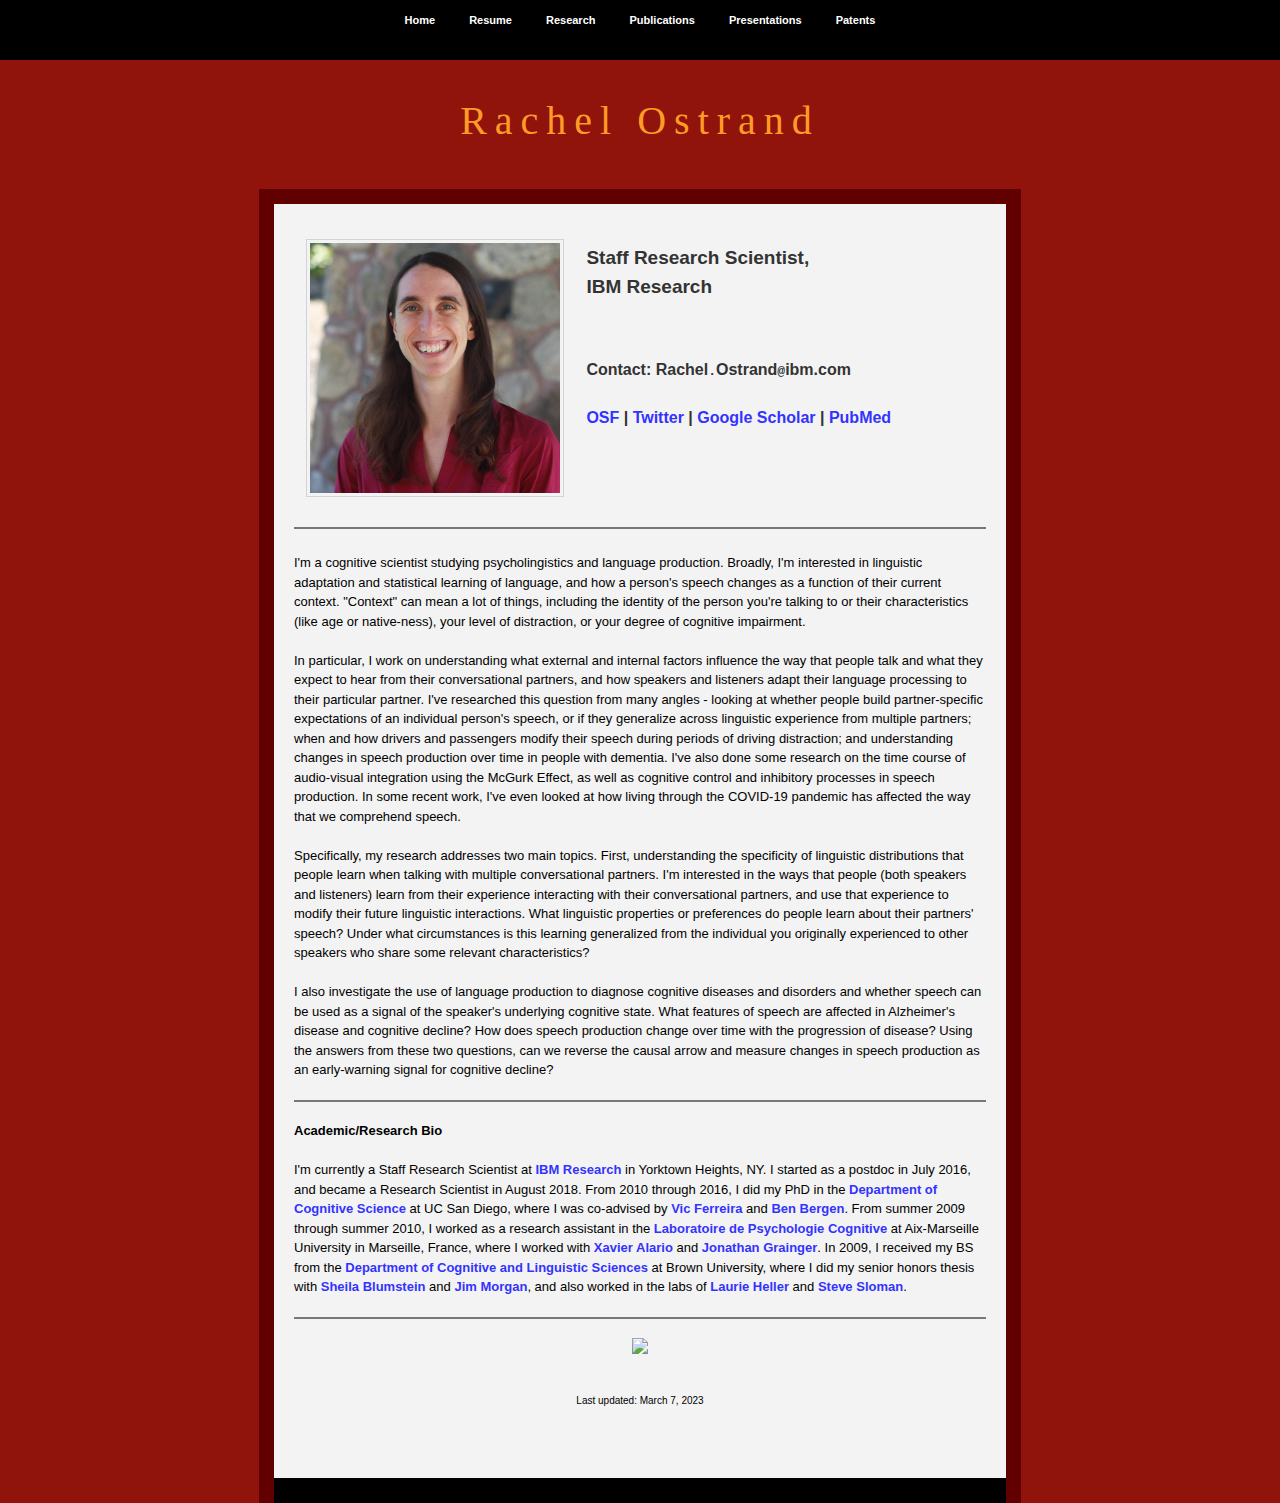
==== commit 8a006c42: "Add files via upload" ====
--- a/index.html
+++ b/index.html
@@ -15,12 +15,13 @@
 
  
 
+<!--
 <script type='text/javascript'>var STATIC_BASE = 'https://cdn1.weebly.com/';</script><script type='text/javascript' src='https://ajax.googleapis.com/ajax/libs/prototype/1.6.1/prototype.js' ></script>
 <script type='text/javascript' src='https://cdn1.weebly.com/weebly/images/common/effects-1.8.2.js' ></script>
 <script type='text/javascript' src='https://cdn1.weebly.com/weebly/images/common/weebly.js' ></script>
 <script type='text/javascript' src='https://cdn1.weebly.com/weebly/images/common/lightbox202.js?8' ></script>
 <script type='text/javascript' src='https://cdn1.weebly.com/weebly/libraries/flyout_menus.js?11'></script>
-<script type='text/javascript'>var DISABLE_NAV_MORE=1;function initFlyouts(){initPublishedFlyoutMenus([],'214724062316857364','<span class=\'weebly-nav-handle weebly-nav-more\'><li><a href=\"#\">more...</a></li></span>','')}if (Prototype.Browser.IE) window.onload=initFlyouts; else document.observe('dom:loaded', initFlyouts);</script>
+<script type='text/javascript'>var DISABLE_NAV_MORE=1;function initFlyouts(){initPublishedFlyoutMenus([],'214724062316857364','<span class=\'weebly-nav-handle weebly-nav-more\'><li><a href=\"#\">more...</a></li></span>','')}if (Prototype.Browser.IE) window.onload=initFlyouts; else document.observe('dom:loaded', initFlyouts);</script> -->
 
 
 <link rel="stylesheet" type="text/css" href="fancybox.css">
@@ -70,6 +71,9 @@
 <li><a href="/publications.html">Publications</a></li>
 
 <li id='pg144715486253897019'><a href="/presentations.html">Presentations</a></li>
+
+<li><a href="/patents.html">Patents</a></li>
+
 	
  </ul>
 
